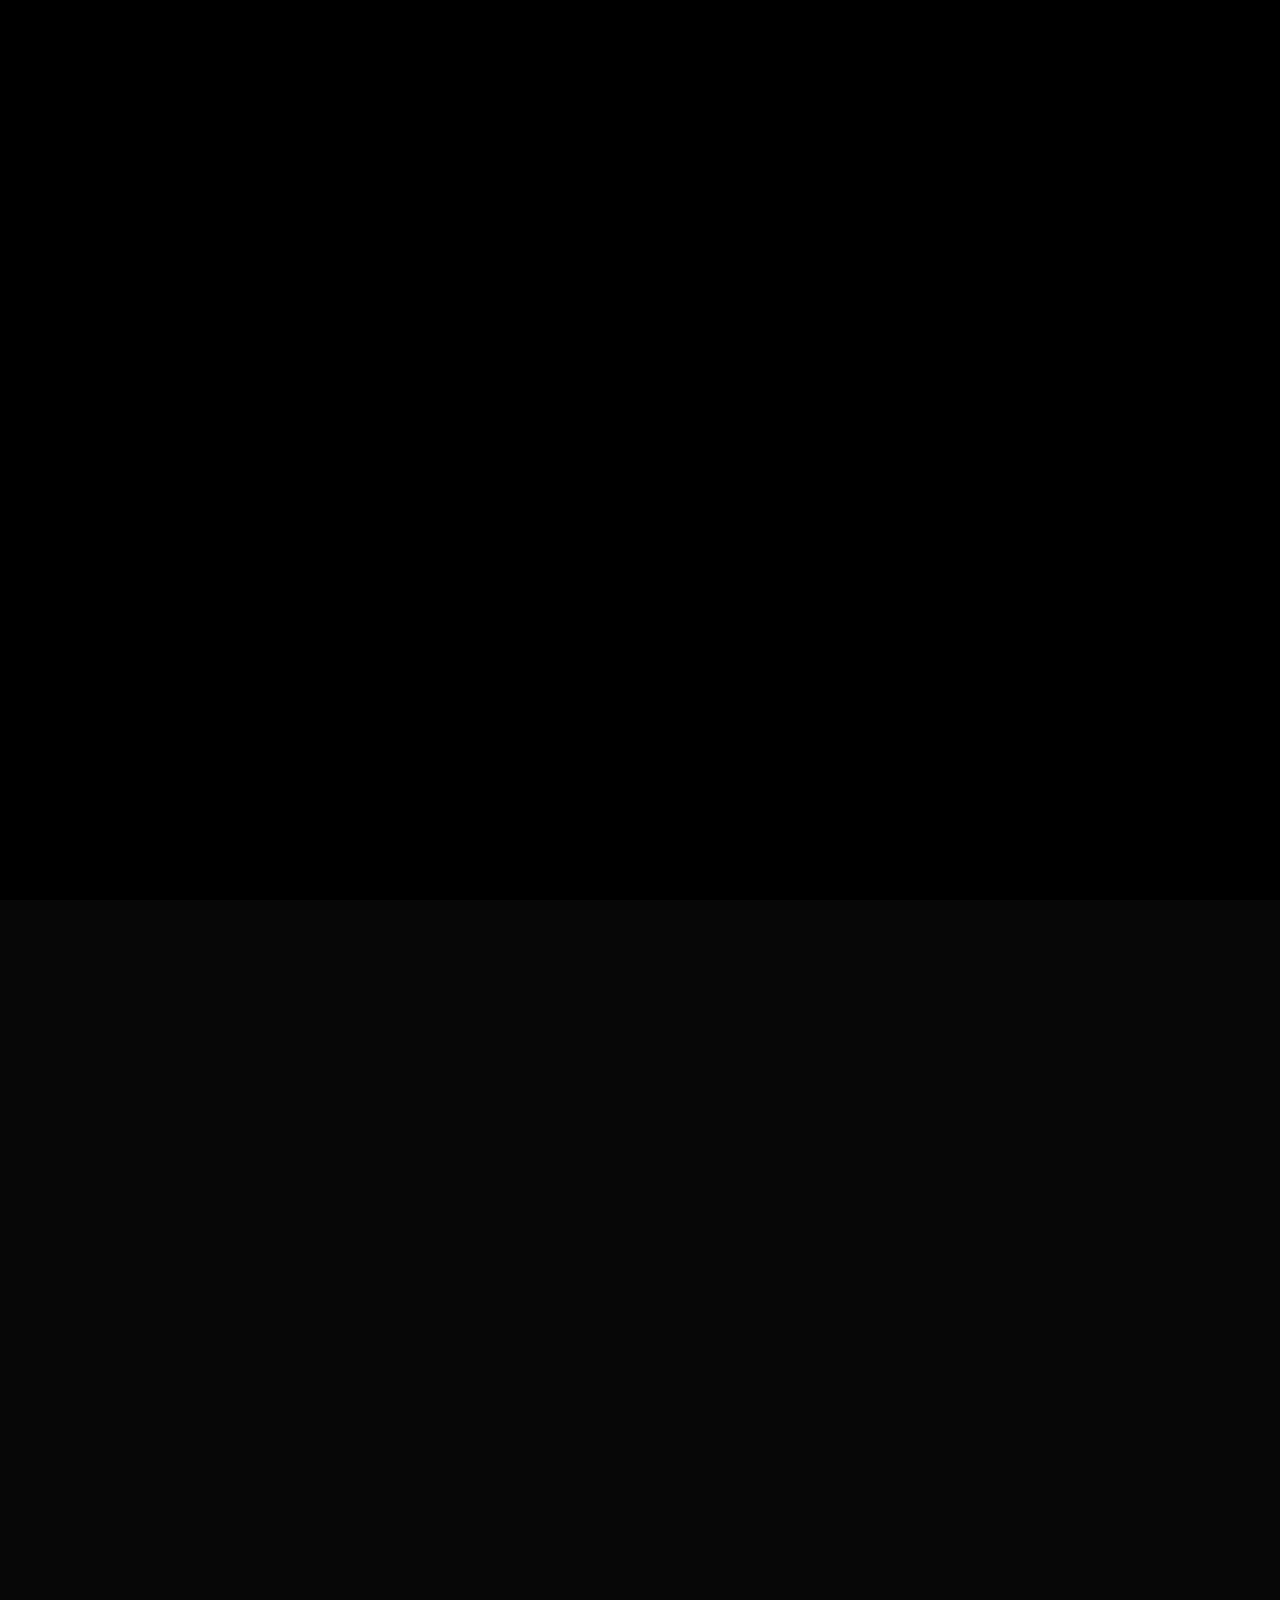
==== about.html @ 519dfe61 "Files Upload" ====
<!DOCTYPE html>
<html lang="en">

<head>
    <!-- META -->
    <meta charset="utf-8">
    <meta http-equiv="X-UA-Compatible" content="IE=edge">
    <meta name="viewport" content="width=device-width, initial-scale=1">
    <meta name="description" content="Wize - Creative Portfolio Showcase Template">
    <meta name="keywords" content="personal, portfolio new, html, one page, bootstrap, new html template, design, creative, onepage, clean, modern">
    <meta name="author" content="Tanvir Hossain">
    <!-- PAGE TITLE -->
    <title>Wize - Creative Personal Portfolio</title>
    <!-- FAVICON ICON -->
    <link rel="shortcut icon" href="assets/images/favicon.png" type="image/x-icon" />
    <!-- ALL GOOGLE FONTS -->
    <link rel="preconnect" href="https://fonts.googleapis.com">
    <link rel="preconnect" href="https://fonts.gstatic.com" crossorigin>
    <link href="https://fonts.googleapis.com/css2?family=DM+Sans:ital,opsz,wght@0,9..40,100..1000;1,9..40,100..1000&display=swap" rel="stylesheet">
    <!-- BOOTSTRAP CSS -->
    <link rel="stylesheet" href="assets/css/bootstrap.min.css" />
    <!-- FONT AWESOME CSS -->
    <link rel="stylesheet" href="assets/fonts/remixicon.css" />
    <!-- MAGNIFIC CSS -->
    <link rel="stylesheet" href="assets/css/magnific-popup.css">
    <!-- NICE SELECT CSS -->
    <link rel="stylesheet" href="assets/css/nice-select.min.css" />
    <!-- ANIMATE CSS -->
    <link rel="stylesheet" href="assets/css/animate.min.css" />
    <!-- SLICK CSS -->
    <link rel="stylesheet" href="assets/css/slick.min.css" />
    <!-- SPACING CSS -->
    <link rel="stylesheet" href="assets/css/spacing.css" />
    <!-- MAIN STYLE CSS -->
    <link rel="stylesheet" href="assets/css/style.css" />
    <!-- RESPONSIVE CSS -->
    <link rel="stylesheet" href="assets/css/responsive.css">
    <!-- HTML5 shim and Respond.js IE8 support of HTML5 elements and media queries -->
    <!-- WARNING: Respond.js doesn't work if you view the page via file:// -->
    <!--[if lt IE 9]>
      <script src="https://oss.maxcdn.com/html5shiv/3.7.2/html5shiv.min.js"></script>
      <script src="https://oss.maxcdn.com/respond/1.4.2/respond.min.js"></script>
    <![endif]-->
</head>

<body>
    <!-- START PRELOADER AREA-->
    <div class="preloader">
        <svg viewbox="0 0 1000 1000" preserveaspectratio="none">
            <path id="preloaderSvg" d="M0,1005S175,995,500,995s500,5,500,5V0H0Z"></path>
        </svg>
        <div class="preloader-heading">
            <div class="load-text">
                <span>L</span>
                <span>o</span>
                <span>a</span>
                <span>d</span>
                <span>i</span>
                <span>n</span>
                <span>g</span>
            </div>
        </div>
    </div>
    <!-- END PRELOADER AREA -->
    <!-- START MAGIC CURSOR AND BALL AREA-->
    <div id="magic-cursor">
        <div id="ball"></div>
    </div>
    <div id="magic-cursor">
        <div id="ball"></div>
    </div>
    <!-- / END MAGIC CURSOR AND BALL AREA-->
    <!-- START MENU DESIGN AREA -->
    <header class="main-header">
        <div class="header-upper">
            <div class="container">
                <div class="header-inner d-flex align-items-center">
                    <!-- START LOGO DESIGN AREA -->
                    <div class="logo-outer">
                        <div class="logo">
                            <a href="index.html"><img src="assets/images/logos/logo.png" alt="Logo" title="Logo" /></a>
                        </div>
                    </div>
                    <!-- / END LOGO DESIGN AREA -->
                    <!-- START NAV DESIGN AREA -->
                    <div class="nav-outer clearfix mx-auto">
                        <!-- Main Menu -->
                        <nav class="main-menu navbar-expand-lg">
                            <div class="navbar-header">
                                <div class="mobile-logo">
                                    <a href="index.html">
                                        <img src="assets/images/logos/logo.png" alt="Logo" title="Logo" />
                                    </a>
                                </div>
                                <!-- Toggle Button -->
                                <button type="button" class="navbar-toggle" data-bs-toggle="collapse" data-bs-target=".navbar-collapse">
                                    <span class="icon-bar"></span>
                                    <span class="icon-bar"></span>
                                    <span class="icon-bar"></span>
                                </button>
                            </div>
                            <div class="navbar-collapse collapse">
                                <ul class="navigation clearfix">
                                    <li><a class="nav-link-click" href="index.html">Home</a></li>
                                    <li><a class="nav-link-click" href="about.html">about</a></li>
                                    <li><a class="nav-link-click" href="projects.html">Projects</a></li>
                                    <li><a class="nav-link-click" href="blog.html">blog</a></li>
                                    <li><a class="nav-link-click" href="contact.html">Contact</a></li>
                                </ul>
                            </div>
                        </nav>
                        <!-- / END NAV DESIGN AREA -->
                    </div>
                    <div class="about-social text-center">
                        <ul>
                            <li><a href=""><i class="ri-facebook-circle-fill"></i></a></li>
                            <li><a href=""><i class="ri-twitter-x-line"></i></a></li>
                            <li><a href=""><i class="ri-linkedin-fill"></i></a></li>
                            <li><a href=""><i class="ri-github-line"></i></a></li>
                        </ul>
                    </div>
                </div>
            </div>
        </div>
    </header>
    <!-- / END MENU DESIGN AREA -->
    <!-- START MENU DESIGN AREA -->
    <div id="smooth-wrapper">
        <div id="smooth-content">
            <main class="main-bg o-hidden">
                <!-- START HEADER DESIGN AREA -->
                <section class="single-page-hero-area">
                    <div class="container">
                        <div class="row align-items-center">
                            <div class="col-lg-12">
                                <h2>About me</h2>
                                <p>With over 12 years of dedicated focus on designing products that achieve business goals, I have established myself as a trusted professional in the industry.</p>
                            </div>
                        </div>
                        <div class="row">
                            <!-- START COUNTER DESIGN AREA -->
                            <div class="col-6 col-lg-3">
                                <div class="hero-counter-area wow fadeInUp delay-0-4s">
                                    <div class="counter-item counter-text-wrap">
                                        <span class="count-text plus" data-speed="3000" data-stop="8">0</span>
                                        <span class="counter-title">Years Of Experience</span>
                                    </div>
                                </div>
                            </div>
                            <!-- / END COUNTER DESIGN AREA -->
                            <!-- START COUNTER DESIGN AREA -->
                            <div class="col-6 col-lg-3">
                                <div class="hero-counter-area wow fadeInUp delay-0-4s">
                                    <div class="counter-item counter-text-wrap">
                                        <span class="count-text k-plus" data-speed="3000" data-stop="1">0</span>
                                        <span class="counter-title">Complete Projects</span>
                                    </div>
                                </div>
                            </div>
                            <!-- / END COUNTER DESIGN AREA -->
                            <!-- START COUNTER DESIGN AREA -->
                            <div class="col-6 col-lg-3">
                                <div class="hero-counter-area wow fadeInUp delay-0-4s">
                                    <div class="counter-item counter-text-wrap">
                                        <span class="count-text plus" data-speed="3000" data-stop="90">0</span>
                                        <span class="counter-title">Client Satisfactions</span>
                                    </div>
                                </div>
                            </div>
                            <!-- / END COUNTER DESIGN AREA -->
                            <!-- START COUNTER DESIGN AREA -->
                            <div class="col-6 col-lg-3">
                                <div class="hero-counter-area wow fadeInUp delay-0-4s">
                                    <div class="counter-item counter-text-wrap">
                                        <span class="count-text plus" data-speed="3000" data-stop="20">0</span>
                                        <span class="counter-title">Cup of coffe</span>
                                    </div>
                                </div>
                            </div>
                            <!-- / END COUNTER DESIGN AREA -->
                        </div>
                    </div>
                </section>
                <!-- / END HEADER DESIGN AREA -->
                <!-- START ABOUT DESIGN AREA -->
                <section id="about" class="about-area">
                    <div class="container">
                        <div class="container-inner">
                            <div class="row align-items-center">
                                <!-- START ABOUT IMAGE DESIGN AREA -->
                                <div class="col-lg-5">
                                    <div class="about-image-part wow fadeInUp delay-0-3s">
                                        <img src="assets/images/about/me.jpg" alt="About Me" />
                                    </div>
                                </div>
                                <!-- / END ABOUT IMAGE DESIGN AREA -->
                                <!-- START ABOUT TEXT DESIGN AREA -->
                                <div class="col-lg-7">
                                    <div class="about-content-part wow fadeInUp delay-0-5s">
                                        <h2>
                                            A passionate <span>web designer</span> turning <span>ideas</span> into visually stunning, user-friendly websites.
                                        </h2>
                                        <p>
                                            Hello! I’m Stefeny a self-taught & award-winning Digital Designer & Developer with over fifteen years of work experience. I started in my children’s room and got pro at renowned digital nexum AG agencies.
                                        </p>
                                        <p>Contrary to popular belief, Lorem Ipsum is not simply random text. It has roots in a piece of classical Latin literature from 45 BC, making it over 2000 years old. Richard McClintock, a Latin professor at Hampden-Sydney College in Virginia, looked up one of the more obscure Latin words, consectetur, from a Lorem Ipsum passage./p>
                                    </div>
                                </div>
                                <!-- / END ABOUT TEXT DESIGN AREA -->
                            </div>
                        </div>
                    </div>
                </section>
                <!-- / END ABOUT DESIGN AREA -->
                <!-- START RESUME EXPERIENCE DESIGN AREA -->
                <div class="resume-area" id="resume">
                    <div class="container">
                        <div class="container-inner">
                            <div class="row">
                                <div class="col-xl-12 col-lg-12">
                                    <div class="section-title mb-40 wow fadeInUp delay-0-2s">
                                        <h2>Education & Experience</h2>
                                        <p>Established history of success in design and development, consistently delivering valuable insights and driving significant results.</p>
                                    </div>
                                </div>
                            </div>
                            <div class="row">
                                <div class="col-xl-10">
                                    <div class="resume-wrapper wow fadeInUp delay-0-2s">
                                        <!-- START SINGLE EXPERIENCE DESIGN AREA -->
                                        <div class="resume-box">
                                            <span class="resume-date">2020 - Present</span>
                                            <h5 class="fw-medium">BloomHub Technology</h5>
                                            <span>@ Application Developer</span>
                                            <p>As a product designer at a leading e-commerce company, I was responsible for designing user interfaces for the company's online shopping platform. I collaborated closely with the company's marketing and development teams to create designs that not only looked great but also drove conversions and increased sales.</p>
                                        </div>
                                        <!-- / END SINGLE EXPERIENCE DESIGN AREA -->
                                        <!-- START SINGLE EXPERIENCE DESIGN AREA -->
                                        <div class="resume-box">
                                            <span class="resume-date">2018 - 2020</span>
                                            <h5 class="fw-medium">Skyward Company Limited</h5>
                                            <span>@ Products Designer</span>
                                            <p>At a software startup, I worked as a product designer on a team that was responsible for developing a new mobile app. I was responsible for creating wireframes, designing user interfaces, and conducting user testing to ensure that the app was intuitive and user-friendly. My work helped the company launch a successful app that received positive feedback from users.</p>
                                        </div>
                                        <!-- / END SINGLE EXPERIENCE DESIGN AREA -->
                                        <!-- START SINGLE EXPERIENCE DESIGN AREA -->
                                        <div class="resume-box">
                                            <span class="resume-date">2012 - 2028</span>
                                            <h5 class="fw-medium">Atlas Innovations</h5>
                                            <span>@ Senior Developer</span>
                                            <p>As a freelance product designer, I worked with a variety of clients across different industries. I designed packaging for a new food product, created marketing materials for a fashion brand, and developed user interfaces for a healthcare startup. My ability to adapt to different industries and design challenges made me a valuable asset to my clients.</p>
                                        </div>
                                        <!-- / END SINGLE EXPERIENCE DESIGN AREA -->
                                    </div>
                                </div>
                            </div>
                        </div>
                    </div>
                </div>
                <!-- / END RESUME EXPERIENCE DESIGN AREA -->
                <!-- START SERVICE DESIGN AREA -->
                <section id="services" class="services-area">
                    <div class="container">
                        <div class="container-inner">
                            <div class="row">
                                <div class="col-xl-12 col-lg-12">
                                    <div class="section-title mb-40 wow fadeInUp delay-0-2s">
                                        <h2>Services</h2>
                                        <p>My Services Pave the Way for Exceptional Experiences, Where Quality and Commitment Define Every Interaction."</p>
                                    </div>
                                </div>
                            </div>
                            <div class="row">
                                <!-- START SINGLE SERVICE DESIGN AREA -->
                                <div class="col-lg-4 col-md-4">
                                    <div class="service-item wow fadeInUp delay-0-2s">
                                        <div class="content">
                                            <i class="ri-global-fill"></i>
                                            <h4>Brand Identity Design</h4>
                                            <p>bionik gives you the blocks & kits you need to create a true website within minutes.</p>
                                        </div>
                                    </div>
                                </div>
                                <!-- / END SINGLE SERVICE DESIGN AREA -->
                                <!-- START SINGLE SERVICE DESIGN AREA -->
                                <div class="col-lg-4 col-md-4">
                                    <div class="service-item wow fadeInUp delay-0-4s">
                                        <div class="content">
                                            <i class="ri-quill-pen-line"></i>
                                            <h4>Website Design</h4>
                                            <p>bionik gives you the blocks & kits you need to create a true website within minutes.</p>
                                        </div>
                                    </div>
                                </div>
                                <!-- / END SINGLE SERVICE DESIGN AREA -->
                                <!-- START SINGLE SERVICE DESIGN AREA -->
                                <div class="col-lg-4 col-md-4">
                                    <div class="service-item wow fadeInUp delay-0-6s">
                                        <div class="content">
                                            <i class="ri-pantone-fill"></i>
                                            <h4>Application Design</h4>
                                            <p>bionik gives you the blocks & kits you need to create a true website within minutes.</p>
                                        </div>
                                    </div>
                                </div>
                                <!-- / END SINGLE SERVICE DESIGN AREA -->
                            </div>
                        </div>
                    </div>
                </section>
                <!-- / END SERVICE DESIGN AREA -->
                <!-- START CALL TO ACTION DESIGN AREA -->
                <section class="call-to-action-area">
                    <div class="container">
                        <div class="row">
                            <!-- START ABOUT TEXT DESIGN AREA -->
                            <div class="col-lg-12">
                                <div class="call-to-action-part wow fadeInUp delay-0-2s text-center">
                                    <h2>Are You Ready to kickstart your project?</h2>
                                    <p>Reach out and let's make it happen ✨. I'm also available for full-time or Part-time opportunities to push the boundaries of design and deliver exceptional work.</p>
                                    <div class="hero-btns">
                                        <a href="contact.html" class="theme-btn call-to-action-button">Let's Talk <i class="ri-download-line"></i></a>
                                    </div>
                                </div>
                            </div>
                            <!-- / END ABOUT TEXT DESIGN AREA -->
                        </div>
                    </div>
                </section>
                <!--  // END CALL TO ACTION DESIGN AREA -->
                <!-- START FOOTER DESIGN AREA -->
                <footer class="main-footer">
                    <div class="footer-bottom pt-50 pb-40">
                        <div class="container">
                            <div class="row">
                                <div class="col-lg-12 text-center">
                                    <div class="copyright-text">
                                        <p>
                                            &copy;Copyright <a href="index.html">Wize</a> All
                                            Rights Reserved.
                                        </p>
                                    </div>
                                </div>
                            </div>
                        </div>
                    </div>
                </footer>
            </main>
        </div>
    </div>
    <!-- / END FOOTER DESIGN AREA -->
    <!-- START SCROOL UP DESIGN AREA -->
    <div class="progress-wrap cursor-pointer">
        <i class="ri-arrow-up-s-line"></i>
        <svg class="progress-circle svg-content" width="100%" height="100%" viewBox="-1 -1 102 102">
            <path d="M50,1 a49,49 0 0,1 0,98 a49,49 0 0,1 0,-98" />
        </svg>
    </div>
    <!-- / END SCROOL UP DESIGN AREA -->
    <!-- JQUERY JS -->
    <script src="assets/js/jquery-3.6.0.min.js"></script>
    <!-- BOOTSTRAP JS-->
    <script src="assets/js/bootstrap.min.js"></script>
    <!-- APPEAR JS -->
    <script src="assets/js/appear.min.js"></script>
    <!-- MAGNIFICANT JS -->
    <script src="assets/js/jquery.magnific-popup.min.js"></script>
    <!-- SLICK JS-->
    <script src="assets/js/slick.min.js"></script>
    <!-- GSAP AND LOCOMOTIV JS-->
    <script src="assets/js/gsap.min.js"></script>
    <script src="assets/js/ScrollSmoother.min.js"></script>
    <script src="assets/js/ScrollTrigger.min.js"></script>
    <script src="assets/js/smoother-script.js"></script>
    <!-- NICE SELECT JS-->
    <script src="assets/js/jquery.nice-select.min.js"></script>
    <!-- IMAGE LOADER JS-->
    <script src="assets/js/imagesloaded.pkgd.min.js"></script>
    <!-- ISOTOPE JS-->
    <script src="assets/js/isotope.pkgd.min.js"></script>
    <!--  WOW ANIMATION JS-->
    <script src="assets/js/wow.min.js"></script>
    <!-- SCRIPT JS-->
    <script src="assets/js/script.js"></script>
</body>

</html>
---- assets/css/spacing.css ----
/*
* ----------------------------------------------------------------------------------------
Author       : Hridoy
Template Name: Liam - Creative Portfolio Showcase Template
Version      : 1.0                                          
* ----------------------------------------------------------------------------------------
*/
/*
* ----------------------------------------------------------------------------------------
*PADDING MARGIN
* ----------------------------------------------------------------------------------------
*/
.p-5 {
    padding: 5px !important;
}

.p-10 {
    padding: 10px;
}

.p-15 {
    padding: 15px;
}

.p-20 {
    padding: 20px;
}

.p-25 {
    padding: 25px;
}

.p-30 {
    padding: 30px;
}

.p-35 {
    padding: 35px;
}

.p-40 {
    padding: 40px;
}

.p-45 {
    padding: 45px;
}

.p-50 {
    padding: 50px;
}

.p-55 {
    padding: 55px;
}

.p-60 {
    padding: 60px;
}

.p-65 {
    padding: 65px;
}

.p-70 {
    padding: 70px;
}

.p-75 {
    padding: 75px;
}

.p-80 {
    padding: 80px;
}

.p-85 {
    padding: 85px;
}

.p-90 {
    padding: 90px;
}

.p-95 {
    padding: 95px;
}

.p-100 {
    padding: 100px;
}

.p-105 {
    padding: 105px;
}

.p-110 {
    padding: 110px;
}

.p-115 {
    padding: 115px;
}

.p-120 {
    padding: 120px;
}

.p-125 {
    padding: 125px;
}

.p-130 {
    padding: 130px;
}

.p-135 {
    padding: 135px;
}

.p-140 {
    padding: 140px;
}

.p-145 {
    padding: 145px;
}

.p-150 {
    padding: 150px;
}

.p-155 {
    padding: 155px;
}

.p-160 {
    padding: 160px;
}

.p-165 {
    padding: 165px;
}

.p-170 {
    padding: 170px;
}

.p-175 {
    padding: 175px;
}

.p-180 {
    padding: 180px;
}

.p-185 {
    padding: 185px;
}

.p-190 {
    padding: 190px;
}

.p-195 {
    padding: 195px;
}

.p-200 {
    padding: 200px;
}

.p-205 {
    padding: 205px;
}

.p-210 {
    padding: 210px;
}

.p-215 {
    padding: 215px;
}

.p-220 {
    padding: 220px;
}

.p-225 {
    padding: 225px;
}

.p-230 {
    padding: 230px;
}

.p-235 {
    padding: 235px;
}

.p-240 {
    padding: 240px;
}

.p-245 {
    padding: 245px;
}

.p-250 {
    padding: 250px;
}

/* Padding Top */
.pt-5,
.py-5 {
    padding-top: 5px !important;
}

.pt-10,
.py-10 {
    padding-top: 10px;
}

.pt-15,
.py-15 {
    padding-top: 15px;
}

.pt-20,
.py-20 {
    padding-top: 20px;
}

.pt-25,
.py-25 {
    padding-top: 25px;
}

.pt-30,
.py-30 {
    padding-top: 30px;
}

.pt-35,
.py-35 {
    padding-top: 35px;
}

.pt-40,
.py-40 {
    padding-top: 40px;
}

.pt-45,
.py-45 {
    padding-top: 45px;
}

.pt-50,
.py-50 {
    padding-top: 50px;
}

.pt-55,
.py-55 {
    padding-top: 55px;
}

.pt-60,
.py-60 {
    padding-top: 60px;
}

.pt-65,
.py-65 {
    padding-top: 65px;
}

.pt-70,
.py-70 {
    padding-top: 70px;
}

.pt-75,
.py-75 {
    padding-top: 75px;
}

.pt-80,
.py-80 {
    padding-top: 80px;
}

.pt-85,
.py-85 {
    padding-top: 85px;
}

.pt-90,
.py-90 {
    padding-top: 90px;
}

.pt-95,
.py-95 {
    padding-top: 95px;
}

.pt-100,
.py-100 {
    padding-top: 100px;
}

.pt-105,
.py-105 {
    padding-top: 105px;
}

.pt-110,
.py-110 {
    padding-top: 110px;
}

.pt-115,
.py-115 {
    padding-top: 115px;
}

.pt-120,
.py-120 {
    padding-top: 120px;
}

.pt-125,
.py-125 {
    padding-top: 125px;
}

.pt-130,
.py-130 {
    padding-top: 130px;
}

.pt-135,
.py-135 {
    padding-top: 135px;
}

.pt-140,
.py-140 {
    padding-top: 140px;
}

.pt-145,
.py-145 {
    padding-top: 145px;
}

.pt-150,
.py-150 {
    padding-top: 150px;
}

.pt-155,
.py-155 {
    padding-top: 155px;
}

.pt-160,
.py-160 {
    padding-top: 160px;
}

.pt-165,
.py-165 {
    padding-top: 165px;
}

.pt-170,
.py-170 {
    padding-top: 170px;
}

.pt-175,
.py-175 {
    padding-top: 175px;
}

.pt-180,
.py-180 {
    padding-top: 180px;
}

.pt-185,
.py-185 {
    padding-top: 185px;
}

.pt-190,
.py-190 {
    padding-top: 190px;
}

.pt-195,
.py-195 {
    padding-top: 195px;
}

.pt-200,
.py-200 {
    padding-top: 200px;
}

.pt-205,
.py-205 {
    padding-top: 205px;
}

.pt-210,
.py-210 {
    padding-top: 210px;
}

.pt-215,
.py-215 {
    padding-top: 215px;
}

.pt-220,
.py-220 {
    padding-top: 220px;
}

.pt-225,
.py-225 {
    padding-top: 225px;
}

.pt-230,
.py-230 {
    padding-top: 230px;
}

.pt-235,
.py-235 {
    padding-top: 235px;
}

.pt-240,
.py-240 {
    padding-top: 240px;
}

.pt-245,
.py-245 {
    padding-top: 245px;
}

.pt-250,
.py-250 {
    padding-top: 250px;
}

/* Padding Bottom */
.pb-5,
.py-5 {
    padding-bottom: 5px !important;
}

.pb-10,
.py-10 {
    padding-bottom: 10px;
}

.pb-15,
.py-15 {
    padding-bottom: 15px;
}

.pb-20,
.py-20 {
    padding-bottom: 20px;
}

.pb-25,
.py-25 {
    padding-bottom: 25px;
}

.pb-30,
.py-30 {
    padding-bottom: 30px;
}

.pb-35,
.py-35 {
    padding-bottom: 35px;
}

.pb-40,
.py-40 {
    padding-bottom: 40px;
}

.pb-45,
.py-45 {
    padding-bottom: 45px;
}

.pb-50,
.py-50 {
    padding-bottom: 50px;
}

.pb-55,
.py-55 {
    padding-bottom: 55px;
}

.pb-60,
.py-60 {
    padding-bottom: 60px;
}

.pb-65,
.py-65 {
    padding-bottom: 65px;
}

.pb-70,
.py-70 {
    padding-bottom: 70px;
}

.pb-75,
.py-75 {
    padding-bottom: 75px;
}

.pb-80,
.py-80 {
    padding-bottom: 80px;
}

.pb-85,
.py-85 {
    padding-bottom: 85px;
}

.pb-90,
.py-90 {
    padding-bottom: 90px;
}

.pb-95,
.py-95 {
    padding-bottom: 95px;
}

.pb-100,
.py-100 {
    padding-bottom: 100px;
}

.pb-105,
.py-105 {
    padding-bottom: 105px;
}

.pb-110,
.py-110 {
    padding-bottom: 110px;
}

.pb-115,
.py-115 {
    padding-bottom: 115px;
}

.pb-120,
.py-120 {
    padding-bottom: 120px;
}

.pb-125,
.py-125 {
    padding-bottom: 125px;
}

.pb-130,
.py-130 {
    padding-bottom: 130px;
}

.pb-135,
.py-135 {
    padding-bottom: 135px;
}

.pb-140,
.py-140 {
    padding-bottom: 140px;
}

.pb-145,
.py-145 {
    padding-bottom: 145px;
}

.pb-150,
.py-150 {
    padding-bottom: 150px;
}

.pb-155,
.py-155 {
    padding-bottom: 155px;
}

.pb-160,
.py-160 {
    padding-bottom: 160px;
}

.pb-165,
.py-165 {
    padding-bottom: 165px;
}

.pb-170,
.py-170 {
    padding-bottom: 170px;
}

.pb-175,
.py-175 {
    padding-bottom: 175px;
}

.pb-180,
.py-180 {
    padding-bottom: 180px;
}

.pb-185,
.py-185 {
    padding-bottom: 185px;
}

.pb-190,
.py-190 {
    padding-bottom: 190px;
}

.pb-195,
.py-195 {
    padding-bottom: 195px;
}

.pb-200,
.py-200 {
    padding-bottom: 200px;
}

.pb-205,
.py-205 {
    padding-bottom: 205px;
}

.pb-210,
.py-210 {
    padding-bottom: 210px;
}

.pb-215,
.py-215 {
    padding-bottom: 215px;
}

.pb-220,
.py-220 {
    padding-bottom: 220px;
}

.pb-225,
.py-225 {
    padding-bottom: 225px;
}

.pb-230,
.py-230 {
    padding-bottom: 230px;
}

.pb-235,
.py-235 {
    padding-bottom: 235px;
}

.pb-240,
.py-240 {
    padding-bottom: 240px;
}

.pb-245,
.py-245 {
    padding-bottom: 245px;
}

.pb-250,
.py-250 {
    padding-bottom: 250px;
}

/* Margin Around */
.m-5 {
    margin: 5px !important;
}

.m-10 {
    margin: 10px;
}

.m-15 {
    margin: 15px;
}

.m-20 {
    margin: 20px;
}

.m-25 {
    margin: 25px;
}

.m-30 {
    margin: 30px;
}

.m-35 {
    margin: 35px;
}

.m-40 {
    margin: 40px;
}

.m-45 {
    margin: 45px;
}

.m-50 {
    margin: 50px;
}

.m-55 {
    margin: 55px;
}

.m-60 {
    margin: 60px;
}

.m-65 {
    margin: 65px;
}

.m-70 {
    margin: 70px;
}

.m-75 {
    margin: 75px;
}

.m-80 {
    margin: 80px;
}

.m-85 {
    margin: 85px;
}

.m-90 {
    margin: 90px;
}

.m-95 {
    margin: 95px;
}

.m-100 {
    margin: 100px;
}

.m-105 {
    margin: 105px;
}

.m-110 {
    margin: 110px;
}

.m-115 {
    margin: 115px;
}

.m-120 {
    margin: 120px;
}

.m-125 {
    margin: 125px;
}

.m-130 {
    margin: 130px;
}

.m-135 {
    margin: 135px;
}

.m-140 {
    margin: 140px;
}

.m-145 {
    margin: 145px;
}

.m-150 {
    margin: 150px;
}

.m-155 {
    margin: 155px;
}

.m-160 {
    margin: 160px;
}

.m-165 {
    margin: 165px;
}

.m-170 {
    margin: 170px;
}

.m-175 {
    margin: 175px;
}

.m-180 {
    margin: 180px;
}

.m-185 {
    margin: 185px;
}

.m-190 {
    margin: 190px;
}

.m-195 {
    margin: 195px;
}

.m-200 {
    margin: 200px;
}

.m-205 {
    margin: 205px;
}

.m-210 {
    margin: 210px;
}

.m-215 {
    margin: 215px;
}

.m-220 {
    margin: 220px;
}

.m-225 {
    margin: 225px;
}

.m-230 {
    margin: 230px;
}

.m-235 {
    margin: 235px;
}

.m-240 {
    margin: 240px;
}

.m-245 {
    margin: 245px;
}

.m-250 {
    margin: 250px;
}

/* Margin Top */
.mt-5,
.my-5 {
    margin-top: 5px !important;
}

.mt-10,
.my-10 {
    margin-top: 10px;
}

.mt-15,
.my-15 {
    margin-top: 15px;
}

.mt-20,
.my-20 {
    margin-top: 20px;
}

.mt-25,
.my-25 {
    margin-top: 25px;
}

.mt-30,
.my-30 {
    margin-top: 30px;
}

.mt-35,
.my-35 {
    margin-top: 35px;
}

.mt-40,
.my-40 {
    margin-top: 40px;
}

.mt-45,
.my-45 {
    margin-top: 45px;
}

.mt-50,
.my-50 {
    margin-top: 50px;
}

.mt-55,
.my-55 {
    margin-top: 55px;
}

.mt-60,
.my-60 {
    margin-top: 60px;
}

.mt-65,
.my-65 {
    margin-top: 65px;
}

.mt-70,
.my-70 {
    margin-top: 70px;
}

.mt-75,
.my-75 {
    margin-top: 75px;
}

.mt-80,
.my-80 {
    margin-top: 80px;
}

.mt-85,
.my-85 {
    margin-top: 85px;
}

.mt-90,
.my-90 {
    margin-top: 90px;
}

.mt-95,
.my-95 {
    margin-top: 95px;
}

.mt-100,
.my-100 {
    margin-top: 100px;
}

.mt-105,
.my-105 {
    margin-top: 105px;
}

.mt-110,
.my-110 {
    margin-top: 110px;
}

.mt-115,
.my-115 {
    margin-top: 115px;
}

.mt-120,
.my-120 {
    margin-top: 120px;
}

.mt-125,
.my-125 {
    margin-top: 125px;
}

.mt-130,
.my-130 {
    margin-top: 130px;
}

.mt-135,
.my-135 {
    margin-top: 135px;
}

.mt-140,
.my-140 {
    margin-top: 140px;
}

.mt-145,
.my-145 {
    margin-top: 145px;
}

.mt-150,
.my-150 {
    margin-top: 150px;
}

.mt-155,
.my-155 {
    margin-top: 155px;
}

.mt-160,
.my-160 {
    margin-top: 160px;
}

.mt-165,
.my-165 {
    margin-top: 165px;
}

.mt-170,
.my-170 {
    margin-top: 170px;
}

.mt-175,
.my-175 {
    margin-top: 175px;
}

.mt-180,
.my-180 {
    margin-top: 180px;
}

.mt-185,
.my-185 {
    margin-top: 185px;
}

.mt-190,
.my-190 {
    margin-top: 190px;
}

.mt-195,
.my-195 {
    margin-top: 195px;
}

.mt-200,
.my-200 {
    margin-top: 200px;
}

.mt-205,
.my-205 {
    margin-top: 205px;
}

.mt-210,
.my-210 {
    margin-top: 210px;
}

.mt-215,
.my-215 {
    margin-top: 215px;
}

.mt-220,
.my-220 {
    margin-top: 220px;
}

.mt-225,
.my-225 {
    margin-top: 225px;
}

.mt-230,
.my-230 {
    margin-top: 230px;
}

.mt-235,
.my-235 {
    margin-top: 235px;
}

.mt-240,
.my-240 {
    margin-top: 240px;
}

.mt-245,
.my-245 {
    margin-top: 245px;
}

.mt-250,
.my-250 {
    margin-top: 250px;
}

/* Margin Bottom */
.mb-5,
.my-5 {
    margin-bottom: 5px !important;
}

.mb-10,
.my-10 {
    margin-bottom: 10px;
}

.mb-15,
.my-15 {
    margin-bottom: 15px;
}

.mb-20,
.my-20 {
    margin-bottom: 20px;
}

.mb-25,
.my-25 {
    margin-bottom: 25px;
}

.mb-30,
.my-30 {
    margin-bottom: 30px;
}

.mb-35,
.my-35 {
    margin-bottom: 35px;
}

.mb-40,
.my-40 {
    margin-bottom: 40px;
}

.mb-45,
.my-45 {
    margin-bottom: 45px;
}

.mb-50,
.my-50 {
    margin-bottom: 50px;
}

.mb-55,
.my-55 {
    margin-bottom: 55px;
}

.mb-60,
.my-60 {
    margin-bottom: 60px;
}

.mb-65,
.my-65 {
    margin-bottom: 65px;
}

.mb-70,
.my-70 {
    margin-bottom: 70px;
}

.mb-75,
.my-75 {
    margin-bottom: 75px;
}

.mb-80,
.my-80 {
    margin-bottom: 80px;
}

.mb-85,
.my-85 {
    margin-bottom: 85px;
}

.mb-90,
.my-90 {
    margin-bottom: 90px;
}

.mb-95,
.my-95 {
    margin-bottom: 95px;
}

.mb-100,
.my-100 {
    margin-bottom: 100px;
}

.mb-105,
.my-105 {
    margin-bottom: 105px;
}

.mb-110,
.my-110 {
    margin-bottom: 110px;
}

.mb-115,
.my-115 {
    margin-bottom: 115px;
}

.mb-120,
.my-120 {
    margin-bottom: 120px;
}

.mb-125,
.my-125 {
    margin-bottom: 125px;
}

.mb-130,
.my-130 {
    margin-bottom: 130px;
}

.mb-135,
.my-135 {
    margin-bottom: 135px;
}

.mb-140,
.my-140 {
    margin-bottom: 140px;
}

.mb-145,
.my-145 {
    margin-bottom: 145px;
}

.mb-150,
.my-150 {
    margin-bottom: 150px;
}

.mb-155,
.my-155 {
    margin-bottom: 155px;
}

.mb-160,
.my-160 {
    margin-bottom: 160px;
}

.mb-165,
.my-165 {
    margin-bottom: 165px;
}

.mb-170,
.my-170 {
    margin-bottom: 170px;
}

.mb-175,
.my-175 {
    margin-bottom: 175px;
}

.mb-180,
.my-180 {
    margin-bottom: 180px;
}

.mb-185,
.my-185 {
    margin-bottom: 185px;
}

.mb-190,
.my-190 {
    margin-bottom: 190px;
}

.mb-195,
.my-195 {
    margin-bottom: 195px;
}

.mb-200,
.my-200 {
    margin-bottom: 200px;
}

.mb-205,
.my-205 {
    margin-bottom: 205px;
}

.mb-210,
.my-210 {
    margin-bottom: 210px;
}

.mb-215,
.my-215 {
    margin-bottom: 215px;
}

.mb-220,
.my-220 {
    margin-bottom: 220px;
}

.mb-225,
.my-225 {
    margin-bottom: 225px;
}

.mb-230,
.my-230 {
    margin-bottom: 230px;
}

.mb-235,
.my-235 {
    margin-bottom: 235px;
}

.mb-240,
.my-240 {
    margin-bottom: 240px;
}

.mb-245,
.my-245 {
    margin-bottom: 245px;
}

.mb-250,
.my-250 {
    margin-bottom: 250px;
}

/* Responsive Padding Margin */
@media only screen and (max-width: 991px) {

    /* Padding Around */
    .rp-0 {
        padding: 0px !important;
    }

    .rp-5 {
        padding: 5px !important;
    }

    .rp-10 {
        padding: 10px;
    }

    .rp-15 {
        padding: 15px;
    }

    .rp-20 {
        padding: 20px;
    }

    .rp-25 {
        padding: 25px;
    }

    .rp-30 {
        padding: 30px;
    }

    .rp-35 {
        padding: 35px;
    }

    .rp-40 {
        padding: 40px;
    }

    .rp-45 {
        padding: 45px;
    }

    .rp-50 {
        padding: 50px;
    }

    .rp-55 {
        padding: 55px;
    }

    .rp-60 {
        padding: 60px;
    }

    .rp-65 {
        padding: 65px;
    }

    .rp-70 {
        padding: 70px;
    }

    .rp-75 {
        padding: 75px;
    }

    .rp-80 {
        padding: 80px;
    }

    .rp-85 {
        padding: 85px;
    }

    .rp-90 {
        padding: 90px;
    }

    .rp-95 {
        padding: 95px;
    }

    .rp-100 {
        padding: 100px;
    }

    .rp-105 {
        padding: 105px;
    }

    .rp-110 {
        padding: 110px;
    }

    .rp-115 {
        padding: 115px;
    }

    .rp-120 {
        padding: 120px;
    }

    .rp-125 {
        padding: 125px;
    }

    .rp-130 {
        padding: 130px;
    }

    .rp-135 {
        padding: 135px;
    }

    .rp-140 {
        padding: 140px;
    }

    .rp-145 {
        padding: 145px;
    }

    .rp-150 {
        padding: 150px;
    }

    /* Padding Top */
    .rpt-0,
    .rpy-0 {
        padding-top: 0px !important;
    }

    .rpt-5,
    .rpy-5 {
        padding-top: 5px !important;
    }

    .rpt-10,
    .rpy-10 {
        padding-top: 10px;
    }

    .rpt-15,
    .rpy-15 {
        padding-top: 15px;
    }

    .rpt-20,
    .rpy-20 {
        padding-top: 20px;
    }

    .rpt-25,
    .rpy-25 {
        padding-top: 25px;
    }

    .rpt-30,
    .rpy-30 {
        padding-top: 30px;
    }

    .rpt-35,
    .rpy-35 {
        padding-top: 35px;
    }

    .rpt-40,
    .rpy-40 {
        padding-top: 40px;
    }

    .rpt-45,
    .rpy-45 {
        padding-top: 45px;
    }

    .rpt-50,
    .rpy-50 {
        padding-top: 50px;
    }

    .rpt-55,
    .rpy-55 {
        padding-top: 55px;
    }

    .rpt-60,
    .rpy-60 {
        padding-top: 60px;
    }

    .rpt-65,
    .rpy-65 {
        padding-top: 65px;
    }

    .rpt-70,
    .rpy-70 {
        padding-top: 70px;
    }

    .rpt-75,
    .rpy-75 {
        padding-top: 75px;
    }

    .rpt-80,
    .rpy-80 {
        padding-top: 80px;
    }

    .rpt-85,
    .rpy-85 {
        padding-top: 85px;
    }

    .rpt-90,
    .rpy-90 {
        padding-top: 90px;
    }

    .rpt-95,
    .rpy-95 {
        padding-top: 95px;
    }

    .rpt-100,
    .rpy-100 {
        padding-top: 100px;
    }

    .rpt-105,
    .rpy-105 {
        padding-top: 105px;
    }

    .rpt-110,
    .rpy-110 {
        padding-top: 110px;
    }

    .rpt-115,
    .rpy-115 {
        padding-top: 115px;
    }

    .rpt-120,
    .rpy-120 {
        padding-top: 120px;
    }

    .rpt-125,
    .rpy-125 {
        padding-top: 125px;
    }

    .rpt-130,
    .rpy-130 {
        padding-top: 130px;
    }

    .rpt-135,
    .rpy-135 {
        padding-top: 135px;
    }

    .rpt-140,
    .rpy-140 {
        padding-top: 140px;
    }

    .rpt-145,
    .rpy-145 {
        padding-top: 145px;
    }

    .rpt-150,
    .rpy-150 {
        padding-top: 150px;
    }

    /* Padding Bottom */
    .rpb-0,
    .rpy-0 {
        padding-bottom: 0px !important;
    }

    .rpb-5,
    .rpy-5 {
        padding-bottom: 5px !important;
    }

    .rpb-10,
    .rpy-10 {
        padding-bottom: 10px;
    }

    .rpb-15,
    .rpy-15 {
        padding-bottom: 15px;
    }

    .rpb-20,
    .rpy-20 {
        padding-bottom: 20px;
    }

    .rpb-25,
    .rpy-25 {
        padding-bottom: 25px;
    }

    .rpb-30,
    .rpy-30 {
        padding-bottom: 30px;
    }

    .rpb-35,
    .rpy-35 {
        padding-bottom: 35px;
    }

    .rpb-40,
    .rpy-40 {
        padding-bottom: 40px;
    }

    .rpb-45,
    .rpy-45 {
        padding-bottom: 45px;
    }

    .rpb-50,
    .rpy-50 {
        padding-bottom: 50px;
    }

    .rpb-55,
    .rpy-55 {
        padding-bottom: 55px;
    }

    .rpb-60,
    .rpy-60 {
        padding-bottom: 60px;
    }

    .rpb-65,
    .rpy-65 {
        padding-bottom: 65px;
    }

    .rpb-70,
    .rpy-70 {
        padding-bottom: 70px;
    }

    .rpb-75,
    .rpy-75 {
        padding-bottom: 75px;
    }

    .rpb-80,
    .rpy-80 {
        padding-bottom: 80px;
    }

    .rpb-85,
    .rpy-85 {
        padding-bottom: 85px;
    }

    .rpb-90,
    .rpy-90 {
        padding-bottom: 90px;
    }

    .rpb-95,
    .rpy-95 {
        padding-bottom: 95px;
    }

    .rpb-100,
    .rpy-100 {
        padding-bottom: 100px;
    }

    .rpb-105,
    .rpy-105 {
        padding-bottom: 105px;
    }

    .rpb-110,
    .rpy-110 {
        padding-bottom: 110px;
    }

    .rpb-115,
    .rpy-115 {
        padding-bottom: 115px;
    }

    .rpb-120,
    .rpy-120 {
        padding-bottom: 120px;
    }

    .rpb-125,
    .rpy-125 {
        padding-bottom: 125px;
    }

    .rpb-130,
    .rpy-130 {
        padding-bottom: 130px;
    }

    .rpb-135,
    .rpy-135 {
        padding-bottom: 135px;
    }

    .rpb-140,
    .rpy-140 {
        padding-bottom: 140px;
    }

    .rpb-145,
    .rpy-145 {
        padding-bottom: 145px;
    }

    .rpb-150,
    .rpy-150 {
        padding-bottom: 150px;
    }

    /* Margin Around */
    .rm-0 {
        margin: 0px !important;
    }

    .rm-5 {
        margin: 5px !important;
    }

    .rm-10 {
        margin: 10px;
    }

    .rm-15 {
        margin: 15px;
    }

    .rm-20 {
        margin: 20px;
    }

    .rm-25 {
        margin: 25px;
    }

    .rm-30 {
        margin: 30px;
    }

    .rm-35 {
        margin: 35px;
    }

    .rm-40 {
        margin: 40px;
    }

    .rm-45 {
        margin: 45px;
    }

    .rm-50 {
        margin: 50px;
    }

    .rm-55 {
        margin: 55px;
    }

    .rm-60 {
        margin: 60px;
    }

    .rm-65 {
        margin: 65px;
    }

    .rm-70 {
        margin: 70px;
    }

    .rm-75 {
        margin: 75px;
    }

    .rm-80 {
        margin: 80px;
    }

    .rm-85 {
        margin: 85px;
    }

    .rm-90 {
        margin: 90px;
    }

    .rm-95 {
        margin: 95px;
    }

    .rm-100 {
        margin: 100px;
    }

    .rm-105 {
        margin: 105px;
    }

    .rm-110 {
        margin: 110px;
    }

    .rm-115 {
        margin: 115px;
    }

    .rm-120 {
        margin: 120px;
    }

    .rm-125 {
        margin: 125px;
    }

    .rm-130 {
        margin: 130px;
    }

    .rm-135 {
        margin: 135px;
    }

    .rm-140 {
        margin: 140px;
    }

    .rm-145 {
        margin: 145px;
    }

    .rm-150 {
        margin: 150px;
    }

    /* Margin Top */
    .rmt-0,
    .rmy-0 {
        margin-top: 0px !important;
    }

    .rmt-5,
    .rmy-5 {
        margin-top: 5px !important;
    }

    .rmt-10,
    .rmy-10 {
        margin-top: 10px;
    }

    .rmt-15,
    .rmy-15 {
        margin-top: 15px;
    }

    .rmt-20,
    .rmy-20 {
        margin-top: 20px;
    }

    .rmt-25,
    .rmy-25 {
        margin-top: 25px;
    }

    .rmt-30,
    .rmy-30 {
        margin-top: 30px;
    }

    .rmt-35,
    .rmy-35 {
        margin-top: 35px;
    }

    .rmt-40,
    .rmy-40 {
        margin-top: 40px;
    }

    .rmt-45,
    .rmy-45 {
        margin-top: 45px;
    }

    .rmt-50,
    .rmy-50 {
        margin-top: 50px;
    }

    .rmt-55,
    .rmy-55 {
        margin-top: 55px;
    }

    .rmt-60,
    .rmy-60 {
        margin-top: 60px;
    }

    .rmt-65,
    .rmy-65 {
        margin-top: 65px;
    }

    .rmt-70,
    .rmy-70 {
        margin-top: 70px;
    }

    .rmt-75,
    .rmy-75 {
        margin-top: 75px;
    }

    .rmt-80,
    .rmy-80 {
        margin-top: 80px;
    }

    .rmt-85,
    .rmy-85 {
        margin-top: 85px;
    }

    .rmt-90,
    .rmy-90 {
        margin-top: 90px;
    }

    .rmt-95,
    .rmy-95 {
        margin-top: 95px;
    }

    .rmt-100,
    .rmy-100 {
        margin-top: 100px;
    }

    .rmt-105,
    .rmy-105 {
        margin-top: 105px;
    }

    .rmt-110,
    .rmy-110 {
        margin-top: 110px;
    }

    .rmt-115,
    .rmy-115 {
        margin-top: 115px;
    }

    .rmt-120,
    .rmy-120 {
        margin-top: 120px;
    }

    .rmt-125,
    .rmy-125 {
        margin-top: 125px;
    }

    .rmt-130,
    .rmy-130 {
        margin-top: 130px;
    }

    .rmt-135,
    .rmy-135 {
        margin-top: 135px;
    }

    .rmt-140,
    .rmy-140 {
        margin-top: 140px;
    }

    .rmt-145,
    .rmy-145 {
        margin-top: 145px;
    }

    .rmt-150,
    .rmy-150 {
        margin-top: 150px;
    }

    /* Margin Bottom */
    .rmb-0,
    .rmy-0 {
        margin-bottom: 0px !important;
    }

    .rmb-5,
    .rmy-5 {
        margin-bottom: 5px !important;
    }

    .rmb-10,
    .rmy-10 {
        margin-bottom: 10px;
    }

    .rmb-15,
    .rmy-15 {
        margin-bottom: 15px;
    }

    .rmb-20,
    .rmy-20 {
        margin-bottom: 20px;
    }

    .rmb-25,
    .rmy-25 {
        margin-bottom: 25px;
    }

    .rmb-30,
    .rmy-30 {
        margin-bottom: 30px;
    }

    .rmb-35,
    .rmy-35 {
        margin-bottom: 35px;
    }

    .rmb-40,
    .rmy-40 {
        margin-bottom: 40px;
    }

    .rmb-45,
    .rmy-45 {
        margin-bottom: 45px;
    }

    .rmb-50,
    .rmy-50 {
        margin-bottom: 50px;
    }

    .rmb-55,
    .rmy-55 {
        margin-bottom: 55px;
    }

    .rmb-60,
    .rmy-60 {
        margin-bottom: 60px;
    }

    .rmb-65,
    .rmy-65 {
        margin-bottom: 65px;
    }

    .rmb-70,
    .rmy-70 {
        margin-bottom: 70px;
    }

    .rmb-75,
    .rmy-75 {
        margin-bottom: 75px;
    }

    .rmb-80,
    .rmy-80 {
        margin-bottom: 80px;
    }

    .rmb-85,
    .rmy-85 {
        margin-bottom: 85px;
    }

    .rmb-90,
    .rmy-90 {
        margin-bottom: 90px;
    }

    .rmb-95,
    .rmy-95 {
        margin-bottom: 95px;
    }

    .rmb-100,
    .rmy-100 {
        margin-bottom: 100px;
    }

    .rmb-105,
    .rmy-105 {
        margin-bottom: 105px;
    }

    .rmb-110,
    .rmy-110 {
        margin-bottom: 110px;
    }

    .rmb-115,
    .rmy-115 {
        margin-bottom: 115px;
    }

    .rmb-120,
    .rmy-120 {
        margin-bottom: 120px;
    }

    .rmb-125,
    .rmy-125 {
        margin-bottom: 125px;
    }

    .rmb-130,
    .rmy-130 {
        margin-bottom: 130px;
    }

    .rmb-135,
    .rmy-135 {
        margin-bottom: 135px;
    }

    .rmb-140,
    .rmy-140 {
        margin-bottom: 140px;
    }

    .rmb-145,
    .rmy-145 {
        margin-bottom: 145px;
    }

    .rmb-150,
    .rmy-150 {
        margin-bottom: 150px;
    }
}

/*******************************************************/
/***************** ## Custom Animation ****************/
/*******************************************************/
/* Animation Delay */
.delay-1-0s {
    -webkit-animation-delay: 1s;
    animation-delay: 1s;
}

.delay-2-0s {
    -webkit-animation-delay: 2s;
    animation-delay: 2s;
}

.delay-0-1s {
    -webkit-animation-delay: 0.1s;
    animation-delay: 0.1s;
}

.delay-0-2s {
    -webkit-animation-delay: 0.2s;
    animation-delay: 0.2s;
}

.delay-0-3s {
    -webkit-animation-delay: 0.3s;
    animation-delay: 0.3s;
}

.delay-0-4s {
    -webkit-animation-delay: 0.4s;
    animation-delay: 0.4s;
}

.delay-0-5s {
    -webkit-animation-delay: 0.5s;
    animation-delay: 0.5s;
}

.delay-0-6s {
    -webkit-animation-delay: 0.6s;
    animation-delay: 0.6s;
}

.delay-0-7s {
    -webkit-animation-delay: 0.7s;
    animation-delay: 0.7s;
}

.delay-0-8s {
    -webkit-animation-delay: 0.8s;
    animation-delay: 0.8s;
}

.delay-0-9s {
    -webkit-animation-delay: 0.9s;
    animation-delay: 0.9s;
}

.delay-1-1s {
    -webkit-animation-delay: 1.1s;
    animation-delay: 1.1s;
}

.delay-1-2s {
    -webkit-animation-delay: 1.2s;
    animation-delay: 1.2s;
}

.delay-1-3s {
    -webkit-animation-delay: 1.3s;
    animation-delay: 1.3s;
}

.delay-1-4s {
    -webkit-animation-delay: 1.4s;
    animation-delay: 1.4s;
}

.delay-1-5s {
    -webkit-animation-delay: 1.5s;
    animation-delay: 1.5s;
}

.delay-1-6s {
    -webkit-animation-delay: 1.6s;
    animation-delay: 1.6s;
}

.delay-1-7s {
    -webkit-animation-delay: 1.7s;
    animation-delay: 1.7s;
}

.delay-1-8s {
    -webkit-animation-delay: 1.8s;
    animation-delay: 1.8s;
}

.delay-1-9s {
    -webkit-animation-delay: 1.9s;
    animation-delay: 1.9s;
}

/* Border Radius */
.br-5 {
    border-radius: 5px;
}

.br-10 {
    border-radius: 10px;
}

.br-15 {
    border-radius: 15px;
}

.br-20 {
    border-radius: 20px;
}

.br-25 {
    border-radius: 25px;
}

.br-30 {
    border-radius: 30px;
}



/* Menu Sticky */
@-webkit-keyframes sticky {
    0% {
        top: -100px;
    }

    100% {
        top: 0;
    }
}

@keyframes sticky {
    0% {
        top: -100px;
    }

    100% {
        top: 0;
    }
}

/* Hero Circle */
@-webkit-keyframes rotated_circle {
    0% {
        -webkit-transform: rotate(0deg);
        transform: rotate(0deg);
    }

    100% {
        -webkit-transform: rotate(360deg);
        transform: rotate(360deg);
    }
}

@keyframes rotated_circle {
    0% {
        -webkit-transform: rotate(0deg);
        transform: rotate(0deg);
    }

    100% {
        -webkit-transform: rotate(360deg);
        transform: rotate(360deg);
    }
}

/* Feedback Rotated */
@-webkit-keyframes semi_rotated {

    0%,
    100% {
        -webkit-transform: rotate(20deg);
        transform: rotate(20deg);
    }

    50% {
        -webkit-transform: rotate(-20deg);
        transform: rotate(-20deg);
    }
}

@keyframes semi_rotated {

    0%,
    100% {
        -webkit-transform: rotate(20deg);
        transform: rotate(20deg);
    }

    50% {
        -webkit-transform: rotate(-20deg);
        transform: rotate(-20deg);
    }
}

/* Image BG Rotated */
@-webkit-keyframes semi_rotated_two {

    0%,
    100% {
        -webkit-transform: rotate(-11deg);
        transform: rotate(-11deg);
    }

    50% {
        -webkit-transform: rotate(11deg);
        transform: rotate(11deg);
    }
}

@keyframes semi_rotated_two {

    0%,
    100% {
        -webkit-transform: rotate(-11deg);
        transform: rotate(-11deg);
    }

    50% {
        -webkit-transform: rotate(11deg);
        transform: rotate(11deg);
    }
}

@-webkit-keyframes move_arround {
    0% {
        top: 20px;
        left: 20px;
    }

    25% {
        top: 20px;
        left: -20px;
    }

    50% {
        top: -20px;
        left: -20px;
    }

    75% {
        top: -20px;
        left: 20px;
    }

    100% {
        top: 20px;
        left: 20px;
    }
}

@keyframes move_arround {
    0% {
        top: 20px;
        left: 20px;
    }

    25% {
        top: 20px;
        left: -20px;
    }

    50% {
        top: -20px;
        left: -20px;
    }

    75% {
        top: -20px;
        left: 20px;
    }

    100% {
        top: 20px;
        left: 20px;
    }
}

/* Hero Circle */
@-webkit-keyframes upDownLeft {

    0%,
    100% {
        -webkit-transform: translate(0px, 0px);
        transform: translate(0px, 0px);
    }

    25%,
    75% {
        -webkit-transform: translate(0px, 50px);
        transform: translate(0px, 50px);
    }

    50% {
        -webkit-transform: translate(-50px, 50px);
        transform: translate(-50px, 50px);
    }
}

@keyframes upDownLeft {

    0%,
    100% {
        -webkit-transform: translate(0px, 0px);
        transform: translate(0px, 0px);
    }

    25%,
    75% {
        -webkit-transform: translate(0px, 50px);
        transform: translate(0px, 50px);
    }

    50% {
        -webkit-transform: translate(-50px, 50px);
        transform: translate(-50px, 50px);
    }
}

@-webkit-keyframes shapeAnimationOne {
    0% {
        -webkit-transform: translate(0px, 0px) rotate(0deg);
        transform: translate(0px, 0px) rotate(0deg);
    }

    25% {
        -webkit-transform: translate(0px, 150px) rotate(90deg);
        transform: translate(0px, 150px) rotate(90deg);
    }

    50% {
        -webkit-transform: translate(150px, 150px) rotate(180deg);
        transform: translate(150px, 150px) rotate(180deg);
    }

    75% {
        -webkit-transform: translate(150px, 0px) rotate(270deg);
        transform: translate(150px, 0px) rotate(270deg);
    }

    100% {
        -webkit-transform: translate(0px, 0px) rotate(360deg);
        transform: translate(0px, 0px) rotate(360deg);
    }
}

@keyframes shapeAnimationOne {
    0% {
        -webkit-transform: translate(0px, 0px) rotate(0deg);
        transform: translate(0px, 0px) rotate(0deg);
    }

    25% {
        -webkit-transform: translate(0px, 150px) rotate(90deg);
        transform: translate(0px, 150px) rotate(90deg);
    }

    50% {
        -webkit-transform: translate(150px, 150px) rotate(180deg);
        transform: translate(150px, 150px) rotate(180deg);
    }

    75% {
        -webkit-transform: translate(150px, 0px) rotate(270deg);
        transform: translate(150px, 0px) rotate(270deg);
    }

    100% {
        -webkit-transform: translate(0px, 0px) rotate(360deg);
        transform: translate(0px, 0px) rotate(360deg);
    }
}

@-webkit-keyframes shapeAnimationTwo {
    0% {
        -webkit-transform: translate(0px, 0px) rotate(0deg);
        transform: translate(0px, 0px) rotate(0deg);
    }

    25% {
        -webkit-transform: translate(-150px, 0px) rotate(270deg);
        transform: translate(-150px, 0px) rotate(270deg);
    }

    50% {
        -webkit-transform: translate(-150px, 150px) rotate(180deg);
        transform: translate(-150px, 150px) rotate(180deg);
    }

    75% {
        -webkit-transform: translate(0px, 150px) rotate(90deg);
        transform: translate(0px, 150px) rotate(90deg);
    }

    100% {
        -webkit-transform: translate(0px, 0px) rotate(360deg);
        transform: translate(0px, 0px) rotate(360deg);
    }
}

@keyframes shapeAnimationTwo {
    0% {
        -webkit-transform: translate(0px, 0px) rotate(0deg);
        transform: translate(0px, 0px) rotate(0deg);
    }

    25% {
        -webkit-transform: translate(-150px, 0px) rotate(270deg);
        transform: translate(-150px, 0px) rotate(270deg);
    }

    50% {
        -webkit-transform: translate(-150px, 150px) rotate(180deg);
        transform: translate(-150px, 150px) rotate(180deg);
    }

    75% {
        -webkit-transform: translate(0px, 150px) rotate(90deg);
        transform: translate(0px, 150px) rotate(90deg);
    }

    100% {
        -webkit-transform: translate(0px, 0px) rotate(360deg);
        transform: translate(0px, 0px) rotate(360deg);
    }
}

@-webkit-keyframes shapeAnimationThree {
    0% {
        -webkit-transform: translate(0px, 0px) rotate(0deg);
        transform: translate(0px, 0px) rotate(0deg);
    }

    25% {
        -webkit-transform: translate(50px, 150px) rotate(90deg);
        transform: translate(50px, 150px) rotate(90deg);
    }

    50% {
        -webkit-transform: translate(150px, 150px) rotate(180deg);
        transform: translate(150px, 150px) rotate(180deg);
    }

    75% {
        -webkit-transform: translate(150px, 50px) rotate(270deg);
        transform: translate(150px, 50px) rotate(270deg);
    }

    100% {
        -webkit-transform: translate(0px, 0px) rotate(360deg);
        transform: translate(0px, 0px) rotate(360deg);
    }
}

@keyframes shapeAnimationThree {
    0% {
        -webkit-transform: translate(0px, 0px) rotate(0deg);
        transform: translate(0px, 0px) rotate(0deg);
    }

    25% {
        -webkit-transform: translate(50px, 150px) rotate(90deg);
        transform: translate(50px, 150px) rotate(90deg);
    }

    50% {
        -webkit-transform: translate(150px, 150px) rotate(180deg);
        transform: translate(150px, 150px) rotate(180deg);
    }

    75% {
        -webkit-transform: translate(150px, 50px) rotate(270deg);
        transform: translate(150px, 50px) rotate(270deg);
    }

    100% {
        -webkit-transform: translate(0px, 0px) rotate(360deg);
        transform: translate(0px, 0px) rotate(360deg);
    }
}

@-webkit-keyframes shapeAnimationFour {
    0% {
        -webkit-transform: translate(0px, 0px) rotate(0deg);
        transform: translate(0px, 0px) rotate(0deg);
    }

    25% {
        -webkit-transform: translate(-150px -50px) rotate(90deg);
        transform: translate(-150px -50px) rotate(90deg);
    }

    50% {
        -webkit-transform: translate(-150px, -150px) rotate(180deg);
        transform: translate(-150px, -150px) rotate(180deg);
    }

    75% {
        -webkit-transform: translate(-50px, -150px) rotate(270deg);
        transform: translate(-50px, -150px) rotate(270deg);
    }

    100% {
        -webkit-transform: translate(0px, 0px) rotate(360deg);
        transform: translate(0px, 0px) rotate(360deg);
    }
}

@keyframes shapeAnimationFour {
    0% {
        -webkit-transform: translate(0px, 0px) rotate(0deg);
        transform: translate(0px, 0px) rotate(0deg);
    }

    25% {
        -webkit-transform: translate(-150px -50px) rotate(90deg);
        transform: translate(-150px -50px) rotate(90deg);
    }

    50% {
        -webkit-transform: translate(-150px, -150px) rotate(180deg);
        transform: translate(-150px, -150px) rotate(180deg);
    }

    75% {
        -webkit-transform: translate(-50px, -150px) rotate(270deg);
        transform: translate(-50px, -150px) rotate(270deg);
    }

    100% {
        -webkit-transform: translate(0px, 0px) rotate(360deg);
        transform: translate(0px, 0px) rotate(360deg);
    }
}

@-webkit-keyframes shapeAnimationFive {
    0% {
        -webkit-transform: translate(0px, 0px) rotate(0deg);
        transform: translate(0px, 0px) rotate(0deg);
    }

    25% {
        -webkit-transform: translate(-100px -100px) rotate(90deg);
        transform: translate(-100px -100px) rotate(90deg);
    }

    50% {
        -webkit-transform: translate(100px, 50px) rotate(180deg);
        transform: translate(100px, 50px) rotate(180deg);
    }

    75% {
        -webkit-transform: translate(-100px, 150px) rotate(270deg);
        transform: translate(-100px, 150px) rotate(270deg);
    }

    100% {
        -webkit-transform: translate(0px, 0px) rotate(360deg);
        transform: translate(0px, 0px) rotate(360deg);
    }
}

@keyframes shapeAnimationFive {
    0% {
        -webkit-transform: translate(0px, 0px) rotate(0deg);
        transform: translate(0px, 0px) rotate(0deg);
    }

    25% {
        -webkit-transform: translate(-100px -100px) rotate(90deg);
        transform: translate(-100px -100px) rotate(90deg);
    }

    50% {
        -webkit-transform: translate(100px, 50px) rotate(180deg);
        transform: translate(100px, 50px) rotate(180deg);
    }

    75% {
        -webkit-transform: translate(-100px, 150px) rotate(270deg);
        transform: translate(-100px, 150px) rotate(270deg);
    }

    100% {
        -webkit-transform: translate(0px, 0px) rotate(360deg);
        transform: translate(0px, 0px) rotate(360deg);
    }
}

@-webkit-keyframes down-up-one {
    0% {
        -webkit-transform: rotateX(0deg) translateY(0px);
        transform: rotateX(0deg) translateY(0px);
    }

    50% {
        -webkit-transform: rotateX(0deg) translateY(25px);
        transform: rotateX(0deg) translateY(25px);
    }

    100% {
        -webkit-transform: rotateX(0deg) translateY(0px);
        transform: rotateX(0deg) translateY(0px);
    }
}

@keyframes down-up-one {
    0% {
        -webkit-transform: rotateX(0deg) translateY(0px);
        transform: rotateX(0deg) translateY(0px);
    }

    50% {
        -webkit-transform: rotateX(0deg) translateY(25px);
        transform: rotateX(0deg) translateY(25px);
    }

    100% {
        -webkit-transform: rotateX(0deg) translateY(0px);
        transform: rotateX(0deg) translateY(0px);
    }
}

@-webkit-keyframes down-up-two {
    0% {
        -webkit-transform: rotateX(0deg) translate(0px);
        transform: rotateX(0deg) translate(0px);
    }

    50% {
        -webkit-transform: rotateX(0deg) translate(25px, -25px);
        transform: rotateX(0deg) translate(25px, -25px);
    }

    100% {
        -webkit-transform: rotateX(0deg) translate(0px);
        transform: rotateX(0deg) translate(0px);
    }
}

@keyframes down-up-two {
    0% {
        -webkit-transform: rotateX(0deg) translate(0px);
        transform: rotateX(0deg) translate(0px);
    }

    50% {
        -webkit-transform: rotateX(0deg) translate(25px, -25px);
        transform: rotateX(0deg) translate(25px, -25px);
    }

    100% {
        -webkit-transform: rotateX(0deg) translate(0px);
        transform: rotateX(0deg) translate(0px);
    }
}

@-webkit-keyframes leftRightOne {

    0%,
    100% {
        -webkit-transform: translateX(0);
        transform: translateX(0);
    }

    50% {
        -webkit-transform: translateX(-100px);
        transform: translateX(-100px);
    }
}

@keyframes leftRightOne {

    0%,
    100% {
        -webkit-transform: translateX(0);
        transform: translateX(0);
    }

    50% {
        -webkit-transform: translateX(-100px);
        transform: translateX(-100px);
    }
}

@-webkit-keyframes leftRightTwo {

    0%,
    100% {
        -webkit-transform: translateX(0);
        transform: translateX(0);
    }

    50% {
        -webkit-transform: translateX(100px);
        transform: translateX(100px);
    }
}

@keyframes leftRightTwo {

    0%,
    100% {
        -webkit-transform: translateX(0);
        transform: translateX(0);
    }

    50% {
        -webkit-transform: translateX(100px);
        transform: translateX(100px);
    }
}

@-webkit-keyframes zoomInOut {

    0%,
    100% {
        -webkit-transform: scale(1);
        transform: scale(1);
    }

    50% {
        -webkit-transform: scale(0.5);
        transform: scale(0.5);
    }
}

@keyframes zoomInOut {

    0%,
    100% {
        -webkit-transform: scale(1);
        transform: scale(1);
    }

    50% {
        -webkit-transform: scale(0.5);
        transform: scale(0.5);
    }
}

@-webkit-keyframes border {
    0% {
        width: 0;
        height: 0;
    }

    50% {
        width: 0;
        height: 100%;
    }

    100% {
        width: 100%;
        height: 100%;
    }
}

@keyframes border {
    0% {
        width: 0;
        height: 0;
    }

    50% {
        width: 0;
        height: 100%;
    }

    100% {
        width: 100%;
        height: 100%;
    }
}
---- assets/css/style.css ----
﻿/*
* ----------------------------------------------------------------------------------------
Author       : Tanvir Hossain
Template Name: Wize - Creative Personal Portfolio
Version      : 1.0                                          
* ----------------------------------------------------------------------------------------
*/

/*
* ----------------------------------------------------------------------------------------
* 01.GLOBAL CSS STYLE
* 02.COMMON CSS STYLE
* 03.MENU CSS STYLE
* 04.HEADER CSS STYLE
* 05.ABOUT CSS STYLE
* 06.SERVICE CSS STYLE
* 07.SKILL CSS STYLE
* 08.RESUME CSS STYLE
* 09.PORTFOLIO CSS STYLE
* 10.TESTIMONIALS CSS STYLE
* 11.PRICING CSS STYLE
* 12.CLIENTS CSS STYLE
* 13.CONTACT CSS STYLE
* 14.FOOTER CSS STYLE
* 15.PRELOADER & BOUNCE CCS STYLE
* 16.BLOG CSS STYLE
* ----------------------------------------------------------------------------------------
*/


/*
* ----------------------------------------------------------------------------------------
* 01.GLOBAL STYLE
* ----------------------------------------------------------------------------------------
*/
:root {
    --main-color: rgb(180, 180, 180);
    --heading-color: rgb(29, 29, 38);
    --primary-color: rgb(196, 240, 0);
    --lighter-color: #1F1F1F;
    --subtitle-color: rgb(119, 119, 125);
    --black-color: #070707;
    --border-color: rgba(196, 240, 0, .6);
    --button-border: rgb(196, 240, 0);
    --body-background: #070707;
    --white-color: #fff;
}

* {
    margin: 0;
    padding: 0;
    border: none;
    outline: none;
    box-shadow: none;
}

main {
    position: relative;
    z-index: 5;
}

.o-hidden {
    overflow: hidden;
}

body {
    color: var(--main-color);
    background: var(--body-background);
    font-weight: 400;
    line-height: 30px;
    font-size: 16px;
    font-family: "DM Sans", sans-serif;
    overflow-x: hidden;

}



.heading,
input,
select,
textarea,
.nice-select,
.form-control,
h1,
.h1,
h2,
.h2,
h3,
.h3,
h4,
.h4,
h5,
.h5,
h6,
.h6,
.accordion-item .accordion-button {
    color: var(--main-color);
    font-family: "DM Sans", sans-serif;
}

h1,
.h1 {
    font-size: 58px;
}

h2,
.h2 {
    font-size: 22px;
}

h3,
.h3 {
    line-height: 1.3;
    font-size: 30px;
}

h4,
.h4 {
    line-height: 1.1;
    font-size: 24px;
}

h5,
.h5 {
    line-height: 1.4;
    font-size: 20px;
}

h6,
.h6 {
    font-size: 16px;
}


p {
    line-height: 28px;
}

ul,
li {
    margin: 0;
    padding: 0;
}

fieldset {
    border: 0 none;
    margin: 0 auto;
    padding: 0;
}

.no-padding {
    padding: 0
}

a {
    color: var(--main-color);
    cursor: pointer;
    outline: none;
    -webkit-transition: 0.5s;
    transition: 0.5s;
    text-decoration: none;
    font-family: "DM Sans", sans-serif;
}

a:hover,
a:focus,
a:visited {
    text-decoration: none;
    outline: none;
}

a:hover {
    color: var(--primary-color);
}



ul,
li {
    list-style: none;
    padding: 0;
    margin: 0;
}

img {
    max-width: 100%;
    display: inline-block;
}

mark {
    color: var(--primary-color);
    background: transparent;
    text-decoration: underline;
}

header:after,
section:after,
footer:after {
    display: block;
    clear: both;
    content: "";
}

input,
select,
textarea,
.nice-select,
.form-control {
    width: 100%;
    height: auto;
    border: none;
    font-size: 20px;
    border-radius: 0;
    padding: 20px 0;
    background-color: #fff;
    border-bottom: 2px solid rgba(41, 41, 41, 0.1);
}

input::-webkit-input-placeholder,
select::-webkit-input-placeholder,
textarea::-webkit-input-placeholder,
.nice-select::-webkit-input-placeholder,
.form-control::-webkit-input-placeholder {
    color: var(--heading-color);
    opacity: .4;
    -ms-filter: "progid:DXImageTransform.Microsoft.Alpha(Opacity=40)";
}

input:-ms-input-placeholder,
select:-ms-input-placeholder,
textarea:-ms-input-placeholder,
.nice-select:-ms-input-placeholder,
.form-control:-ms-input-placeholder {
    color: var(--heading-color);
    opacity: .4;
    -ms-filter: "progid:DXImageTransform.Microsoft.Alpha(Opacity=40)";
}

input::-ms-input-placeholder,
select::-ms-input-placeholder,
textarea::-ms-input-placeholder,
.nice-select::-ms-input-placeholder,
.form-control::-ms-input-placeholder {
    color: var(--heading-color);
    opacity: .4;
    -ms-filter: "progid:DXImageTransform.Microsoft.Alpha(Opacity=40)";
}

input::-webkit-input-placeholder,
select::-webkit-input-placeholder,
textarea::-webkit-input-placeholder,
.nice-select::-webkit-input-placeholder,
.form-control::-webkit-input-placeholder {
    color: var(--heading-color);
    opacity: .4;
    -ms-filter: "progid:DXImageTransform.Microsoft.Alpha(Opacity=40)";
}

input::-moz-placeholder,
select::-moz-placeholder,
textarea::-moz-placeholder,
.nice-select::-moz-placeholder,
.form-control::-moz-placeholder {
    color: var(--heading-color);
    opacity: .4;
    -ms-filter: "progid:DXImageTransform.Microsoft.Alpha(Opacity=40)";
}

input:-ms-input-placeholder,
select:-ms-input-placeholder,
textarea:-ms-input-placeholder,
.nice-select:-ms-input-placeholder,
.form-control:-ms-input-placeholder {
    color: var(--heading-color);
    opacity: .4;
    -ms-filter: "progid:DXImageTransform.Microsoft.Alpha(Opacity=40)";
}

input::placeholder,
select::placeholder,
textarea::placeholder,
.nice-select::placeholder,
.form-control::placeholder {
    color: var(--heading-color);
    opacity: .4;
    -ms-filter: "progid:DXImageTransform.Microsoft.Alpha(Opacity=40)";
}

input:focus,
select:focus,
textarea:focus,
.nice-select:focus,
.form-control:focus {
    border-bottom: 2px solid rgba(41, 41, 41, 0.1);
}

.nice-select {
    font-size: 20px;
    line-height: 1.3;
}

.nice-select:after {
    width: 8px;
    height: 8px;
    right: 8px;
    border-color: var(--heading-color);
}

.nice-select .current {
    font-weight: 500;
    color: var(--heading-color);
}

.nice-select .list {
    min-width: 100%;
    border-radius: 0;
}

textarea {
    display: inherit;
    padding-top: 20px;
}

label {
    cursor: pointer;
    font-weight: 500;
    margin-bottom: 5px;
    color: var(--main-color);
}

.form-group {
    position: relative;
    margin-bottom: 15px;
}

input:focus,
button:focus,
.form-control:focus {
    outline: none;
    box-shadow: none;
    border-color: #cfdbf1;
}

input[type=search]::-ms-clear {
    display: none;
    width: 0;
    height: 0;
}

input[type=search]::-ms-reveal {
    display: none;
    width: 0;
    height: 0;
}

input[type=search]::-webkit-search-decoration,
input[type=search]::-webkit-search-cancel-button,
input[type=search]::-webkit-search-results-button,
input[type=search]::-webkit-search-results-decoration {
    display: none;
}

input[type=checkbox],
input[type=radio] {
    height: auto;
    width: auto;
}

html {
    scroll-behavior: unset !important;
}


/*
* ----------------------------------------------------------------------------------------
* 02.COMMON CSS STYLE
* ----------------------------------------------------------------------------------------
*/

.no-gap {
    margin-left: 0;
    margin-right: 0;
}

.no-gap>div {
    padding-left: 0;
    padding-right: 0;
}

.section-title {
    margin-top: -7px;
}

.section-title .sub-title {
    font-weight: 500;
    display: block;
    color: rgba(255, 255, 255, 0.65);
}


.section-title h2 {
    font-size: 80px;
    line-height: 90px;
    background: -webkit-linear-gradient(#fff, #696969);
    -webkit-background-clip: text;
    -webkit-text-fill-color: transparent;
    margin-bottom: 40px;
}
.section-title p {
    padding-left: 40px;
    padding-right: 400px;
    font-size: 20px;
    line-height: 28px;
}
.section-title h2 span {
    color: var(--primary-color);
}


.section-title h6 {
    font-size: 18px;
}

.section-title h6 span {
    color: var(--primary-color);
}

.theme-btn {
    background: var(--primary-color);
    color: #000;
    cursor: pointer;
    display: inline-block;
    border: 1px solid var(--button-border);
    font-size: 16px;
    font-weight: 500;
    line-height: 20px;
    margin: 0 5px 10px 0;
    overflow: visible;
    border-radius: 50px;
    padding: 17px 34px;
    text-align: center;
    text-transform: none;
    -webkit-transition: .3s;
    transition: .3s;
    box-shadow: rgba(0, 0, 0, 0.25) 0px 4px 0px 0px;
}

.theme-btn:focus {
    text-decoration: none;
    -webkit-transition: .3s;
    transition: .3s
}

.theme-btn.call-to-action-button {
    background: var(--black-color);
    color: var(--main-color);
}

.theme-btn.call-to-action-button:hover {
    color: var(--white-color);
    font-size: 18px;
}

.theme-btn i {
    margin-left: 4px;
}

.theme-btn:hover {
    border: 1px solid var(--button-border);
    text-decoration: none;
    color: var(--white-color);
    -webkit-transition: .3s;
    transition: .3s;
    background: var(--black-color);
}

.theme-btn:active {
    box-shadow: rgba(0, 0, 0, .125) 0 3px 5px inset;
    outline: 0;
}

.details-btn {
    width: 50px;
    height: 50px;
    background: #131313;
    line-height: 50px;
    border-radius: 50%;
    text-align: center;
    display: inline-block;
    -webkit-transform: rotate(-45deg);
    transform: rotate(-45deg);
    border: 1px solid var(--border-color);
}

.details-btn:hover {
    color: var(--black-color);
    background: var(--primary-color);
}

.read-more {
    color: white;
    font-size: 14px;
    -webkit-box-align: center;
    -ms-flex-align: center;
    align-items: center;
    display: -webkit-inline-box;
    display: -ms-inline-flexbox;
    display: inline-flex;
    text-transform: capitalize;
}

.read-more i {
    float: right;
    margin-top: 2px;
    margin-left: 7px;
    -webkit-transition: 0.5s;
    transition: 0.5s;
}

.read-more:hover {
    color: var(--primary-color);
}

.read-more:hover i {
    margin-left: 10px;
}

.list-style-one li {
    color: white;
    display: -webkit-box;
    display: -ms-flexbox;
    display: flex;
    font-weight: 500;
    -webkit-box-align: center;
    -ms-flex-align: center;
    align-items: center;
}


.list-style-one li:not(:last-child) {
    margin-bottom: 10px;
}

.list-style-one.two-column {
    display: -webkit-box;
    display: -ms-flexbox;
    display: flex;
    -ms-flex-wrap: wrap;
    flex-wrap: wrap;
    margin-top: 30px;
}

.list-style-one.two-column li {
    color: var(--subtitle-color);
    font-size: 14px;
    border: 2px dashed var(--border-color);
    border-radius: 2em;
    margin: 0 15px 10px 0;
    padding: 0.5em 1em;
}


.list-style-one.two-column li i {
    padding-right: 10px;
}

.list-style-two li {
    display: -webkit-box;
    display: -ms-flexbox;
    display: flex;
    -webkit-box-align: center;
    -ms-flex-align: center;
    align-items: center;
}



.list-style-two li:before {
    content: "\f00c";
    line-height: 1;
    font-size: 16px;
    margin-right: 20px;
    color: var(--lighter-color);
    width: 30px;
    height: 30px;
    background: var(--primary-color);
    line-height: 30px;
    border-radius: 50%;
    text-align: center;
    font-family: "Font Awesome 5 Pro";
}

.list-style-two li:not(:last-child) {
    margin-bottom: 25px;
}

.social-style-one {
    -ms-flex-wrap: wrap;
    flex-wrap: wrap;
    display: -webkit-inline-box;
    display: -ms-inline-flexbox;
    display: inline-flex;
    margin-left: -5px;
    margin-right: -5px;
}

.social-style-one a {
    color: #B0AFAF;
    font-size: 14px;
    margin-left: 5px;
    margin-right: 5px;
    width: 35px;
    height: 35px;
    background: #0C0B0B;
    line-height: 35px;
    border-radius: 50%;
    text-align: center;
}

.social-style-one a:hover {
    color: var(--black-color);
    background: var(--primary-color);
}

.social-style-two {
    -ms-flex-wrap: wrap;
    flex-wrap: wrap;
    display: -webkit-inline-box;
    display: -ms-inline-flexbox;
    display: inline-flex;
    margin-left: -12px;
    margin-right: -12px;
}

.social-style-two a {
    color: rgba(255, 255, 255, 0.35);
    margin-left: 12px;
    margin-right: 12px;
}

.social-style-two a:hover {
    color: var(--primary-color);
}


.pagination {
    -webkit-box-align: center;
    -ms-flex-align: center;
    -ms-grid-row-align: center;
    align-items: center;
    margin-left: -15px;
    margin-right: -15px;
}

.pagination li {
    margin: 10px 15px 0;
}

.pagination li a,
.pagination li .page-link {
    padding: 0;
    border: none;
    font-size: 24px;
    box-shadow: none;
    font-weight: 600;
    color: var(--main-color);
    background: transparent;
}

.pagination li.active .page-link,
.pagination li:hover:not(.disabled) .page-link {
    background: transparent;
    color: var(--primary-color);
}

.ratting {
    line-height: 1;
    -webkit-box-align: center;
    -ms-flex-align: center;
    align-items: center;
    display: -webkit-inline-box;
    display: -ms-inline-flexbox;
    display: inline-flex;
    margin-left: -5px;
    margin-right: -5px;
}

.ratting i {
    margin: 5px;
    color: #AB6034;
}

.slick-arrow {
    width: 40px;
    height: 40px;
    color: #fff;
    -webkit-transition: 0.5s;
    transition: 0.5s;
    line-height: 40px;
    border-radius: 50%;
    background: var(--primary-color);
    border: 1px solid var(--button-border);
}

.slick-arrow:focus,
.slick-arrow:hover {
    color: var(--black-color);
    background: transparent;
    border-color: var(--primary-color);
}

.slider-arrows button:first-child {
    margin-right: 5px;
}

.slider-arrows button:last-child {}

/*** Slick Dots ***/
.slick-dots {
    display: -webkit-box;
    display: -ms-flexbox;
    display: flex;
    -webkit-box-align: center;
    -ms-flex-align: center;
    align-items: center;
    -webkit-box-pack: center;
    -ms-flex-pack: center;
    justify-content: center;
}

.slick-dots li {
    position: relative;
    cursor: pointer;
    margin: 8px;
    width: 6px;
    height: 6px;
    opacity: 0.3;
    -ms-filter: "progid:DXImageTransform.Microsoft.Alpha(Opacity=30)";
    -webkit-transition: 0.5s;
    transition: 0.5s;
    border-radius: 50%;
    background: #1D1B1A;
}

.slick-dots li button {
    opacity: 0;
    -ms-filter: "progid:DXImageTransform.Microsoft.Alpha(Opacity=0)";
    height: 0;
}

.slick-dots li:before {
    content: '';
    width: 0;
    height: 0;
    left: 50%;
    top: 50%;
    -webkit-transition: 0.5s;
    transition: 0.5s;
    border-radius: 50%;
    position: absolute;
    border: 1px solid var(--primary-color);
    -webkit-transform: translate(-50%, -50%);
    transform: translate(-50%, -50%);
}

.slick-dots li.slick-active {
    background: var(--primary-color);
    opacity: 1;
    -ms-filter: "progid:DXImageTransform.Microsoft.Alpha(Opacity=100)";
}

.slick-dots li.slick-active:before {
    width: 21px;
    height: 21px;
}

.before-after-none:after,
.before-after-none:before {
    display: none;
}

.text-white *,
.text-white a,
.text-white .count-text,
.text-white .footer-newsletter-content .sub-title {
    color: white;
}

.text-white li li .dropdown-btn span {
    color: var(--heading-color);
}

.text-white .copyright-area p {
    opacity: 0.5;
    -ms-filter: "progid:DXImageTransform.Microsoft.Alpha(Opacity=50)";
}

.text-white .copyright-area a {
    opacity: 0.5;
    -ms-filter: "progid:DXImageTransform.Microsoft.Alpha(Opacity=50)";
}

.text-white .copyright-area a:hover {
    opacity: 1;
    -ms-filter: "progid:DXImageTransform.Microsoft.Alpha(Opacity=100)";
}

.banner-inner h1 {
    font-size: 75px;
    font-weight: 500;
    margin-bottom: 16px;
    text-transform: capitalize;
}

.banner-inner h3 {
    margin-bottom: 20px;
}



.breadcrumb {
    padding: 0;
    margin: 0;
    font-size: 18px;
    background: transparent;
    text-transform: capitalize;
}



.breadcrumb .breadcrumb-item {
    padding: 0;
    display: -webkit-box;
    display: -ms-flexbox;
    display: flex;
    -webkit-box-align: center;
    -ms-flex-align: center;
    align-items: center;
    -webkit-box-pack: center;
    -ms-flex-pack: center;
    justify-content: center;
}

.breadcrumb .breadcrumb-item a {
    color: white;
}

.breadcrumb .breadcrumb-item.active {
    color: var(--primary-color);
    text-decoration: underline;
}

.breadcrumb .breadcrumb-item+.breadcrumb-item:before {
    margin-left: 20px;
    margin-right: 20px;
    -webkit-box-flex: 0;
    -ms-flex: none;
    flex: none;
    content: "";
    width: 5px;
    height: 5px;
    padding-right: 0;
    border-radius: 50%;
    background: white;
}






/*
* ----------------------------------------------------------------------------------------
* 03.MENU CSS STYLE
* ----------------------------------------------------------------------------------------
*/


.main-header {
    position: relative;
    left: 0px;
    top: 0px;
    z-index: 999;
    width: 100%;
    -webkit-transition: all 500ms ease;
    transition: all 500ms ease;
}


.fixed-header .header-inner {
    padding: 10px 0px;
    -webkit-transition: all 500ms ease;
    transition: all 500ms ease;

}

.header-inner {
    padding: 20px 0px;
    -webkit-transition: all 500ms ease;
    transition: all 500ms ease;
}

.main-header .header-upper {
    z-index: 5;
    width: 100%;
    position: fixed;
    -webkit-transition: all 500ms ease;
    transition: all 500ms ease;
}


.main-header .logo-outer {
    -webkit-box-flex: 0;
    -ms-flex: none;
    flex: none;
}


.main-header .logo {
    z-index: 9;
    padding: 2px 0;
    position: relative;
}

.main-header .logo img {
    width: 40px;
}

.main-header .nice-select .current {
    color: white;
}

.main-header.menu-absolute .header-upper {
    position: absolute;
}

.main-header.fixed-header .header-upper {
    top: 0;
    left: 0;
    position: fixed;
    -webkit-animation: easeIn 1s;
    animation: easeIn 1s;
    background: #000;
    border-bottom: 1px dashed rgba(119, 119, 125, .2);
}


.fixed-header .main-menu .navbar-collapse li a:hover {
    color: var(--primary-color);
}


.menu-social a {
    margin-left: 18px;
    margin-right: 18px;
}

.nav-outer {
    margin-left: auto;
}

.main-menu .mobile-logo {
    margin-right: auto;
}

.main-menu .mobile-logo img {
    width: 75px;
}



.main-menu .navbar-collapse {
    padding: 0px;
}

.main-menu .navbar-collapse>ul {
    display: -webkit-box;
    display: -ms-flexbox;
    display: flex;
}



.main-menu .navbar-collapse li {
    padding: 12px 5px 12px 30px;
    display: -webkit-box;
    display: -ms-flexbox;
    display: flex;
    -webkit-box-align: center;
    -ms-flex-align: center;
    align-items: center;
    -webkit-box-pack: justify;
    -ms-flex-pack: justify;
    justify-content: space-between;
}



.main-menu .navbar-collapse li.dropdown .dropdown-btn {
    cursor: pointer;
    font-size: 12px;
    margin-left: 5px;
    color: var(--heading-color);
}


.main-menu .navbar-collapse li a {
    opacity: 1;
    -ms-filter: "progid:DXImageTransform.Microsoft.Alpha(Opacity=100)";
    display: block;
    font-size: 16px;
    font-weight: 500;
    text-transform: capitalize;
    position: relative;
    color: rgb(222, 222, 222);
    -webkit-transition: all 500ms ease;
    transition: all 500ms ease;
}

.main-menu .navbar-collapse li a:after {
    content: '';
    opacity: 0;
    -ms-filter: "progid:DXImageTransform.Microsoft.Alpha(Opacity=0)";
    position: absolute;
    left: 0;
    top: 115%;
    -webkit-transition: 0.5s;
    transition: 0.5s;
    width: 100%;
    height: 2px;
    background: var(--primary-color);
    -webkit-transform-origin: right;
            transform-origin: right;
    -webkit-transform: scaleX(0);
            transform: scaleX(0);
}

.main-menu .navbar-collapse li a:hover {
    color: var(--primary-color);
    text-decoration: none;
}



.main-menu .navbar-collapse li.current>a,
.main-menu .navbar-collapse li.current-menu-item>a {
    font-weight: 500;
}

.main-menu .navbar-collapse li li {
    border-top: 1px solid var(--border-color);
}

.main-menu .navbar-collapse li li a {
    text-transform: capitalize;
}

.main-menu .navbar-collapse li li a:after {
    display: none;
}


.main-menu .navbar-collapse li ul li {
    width: 100%;
    padding: 7px 20px;
}



.main-menu .navbar-collapse li ul li ul {
    left: 100%;
    top: 0%;
}


.main-menu .navbar-header {
    display: none;
}



.main-menu .navbar-header .navbar-toggle {
    float: right;
    padding: 4px 0;
    cursor: pointer;
    background: transparent;
}

.main-menu .navbar-header .navbar-toggle .icon-bar {
    background: var(--main-color);
    height: 4px;
    width: 30px;
    display: block;
    margin: 5px 0;
}






/*
* ----------------------------------------------------------------------------------------
* 04.HEADER CSS STYLE
* ----------------------------------------------------------------------------------------
*/
.single-page-hero-area {
    padding-top: 200px;
    padding-bottom: 100px;
    background-color: #130f40;
    background-image: -webkit-linear-gradient(135deg, #130f40 0%, #000000 74%);
    background-image: linear-gradient(315deg, #130f40 0%, #000000 74%);
}

.single-page-hero-area h2 {
    font-size: 80px;
    line-height: 90px;
    background: -webkit-linear-gradient(#fff, #696969);
    -webkit-background-clip: text;
    -webkit-text-fill-color: transparent;
    margin-bottom: 40px;
}

.single-page-hero-area p {
    padding-left: 40px;
    padding-right: 400px;
    font-size: 20px;
    line-height: 28px;
}

.main-hero-area {
    padding-top: 200px;
    padding-bottom: 100px;
    background-color: #130f40;
    background-image: -webkit-linear-gradient(135deg, #130f40 0%, #000000 74%);
    background-image: linear-gradient(315deg, #130f40 0%, #000000 74%);
}

.hero-content {
    margin-bottom: 60px;
    position: relative;
    padding-left: 80px;
}

.hero-content .dot-shape {
    position: absolute;
    left: 15%;
    top: 25%;
    -webkit-animation: rotated_circle linear 10s infinite;
    animation: rotated_circle linear 10s infinite;
}

.hero-content .dot-shape2 {
    position: absolute;
    right: 15%;
    top: 60%;
    -webkit-animation: rotated_circle linear 10s infinite;
    animation: rotated_circle linear 10s infinite;
}

.hero-content h2 {
    display: block;
    font-weight: 400;
    margin-bottom: 5px;
    color: var(--main-color);
    font-size: 20px;
    line-height: 28px;
}

.hero-content h1 {
    font-weight: 400;
    line-height: 80px;
    margin: 10px 0px;
    font-size: 64px;
    background: -webkit-linear-gradient(#fff, #696969);
    -webkit-background-clip: text;
    -webkit-text-fill-color: transparent;
}

.hero-btns {
    margin-top: 30px;
}

.hero-content .hero-btns .read-more {
    margin-top: 15px;
    text-decoration: underline;
}

.author-image-part {
    z-index: 1;
    overflow: hidden;
    max-width: 575px;
    margin-left: auto;
    margin-right: auto;
    position: relative;
    text-align: center;
    border-radius: 0 0 580px 565px;
}

.author-image-part .bg-circle {
    z-index: -2;
    width: 425px;
    height: 425px;
    position: absolute;
    left: 5%;
    top: 4%;
    border-radius: 50%;
    background: var(--black-color);
}


.author-image-part .progress-shape {
    position: absolute;
    right: 0;
    bottom: 0;
    z-index: -1;
    width: 100%;
    text-align: center;
}

.hero-counter-area {
    margin-top: 60px;
}


.counter-item {
    text-align: left;
}

.counter-title {
    color: var(--main-color);
}

.hero-counter-area .count-text {
    line-height: 1;
    font-weight: 700;
    color: var(--white-color);
    text-align: center;
    font-size: 50px;

}

.hero-counter-area .count-text.plus:after {
    content: '+';
}

.hero-counter-area .count-text.k-plus:after {
    content: 'k+';
}

.hero-counter-area .count-text.percent:after {
    content: '%+';
}

.hero-counter-area .counter-title {
    display: block;
}





/*
* ----------------------------------------------------------------------------------------
* 05.ABOUT CSS STYLE
* ----------------------------------------------------------------------------------------
*/
.about-area {
    padding: 100px 0px;
    background-color: #130f40;
    background-image: -webkit-linear-gradient(220deg, #130f40 0%, #000000 74%);
    background-image: linear-gradient(230deg, #130f40 0%, #000000 74%);
}

.about-content-part {
    padding-left: 60px;
}

.about-content-part h2 {
    font-size: 40px;
    line-height: 48px;
    margin-bottom: 20px;
    text-transform: capitalize;
    color: var(--main-color);
}

.about-content-part h2 span {
    color: var(--primary-color);
}



.about-social ul {
    list-style: none;
}

.about-social ul li {
    display: inline-block;
    margin: 0px 15px;
}

.about-social ul li a {
    font-size: 20px;
}

.about-image-part .dot-shape {
    position: absolute;
    left: -10%;
    top: 25%;
    -webkit-animation: rotated_circle linear 10s infinite;
    animation: rotated_circle linear 10s infinite;
}



.about-btn {
    display: -webkit-inline-box;
    display: -ms-inline-flexbox;
    display: inline-flex;
    color: #fff;
    border: 1px solid rgb(237, 237, 238);
    padding: 15px 20px 10px 20px;
    border-radius: 30px;
}

.about-btn img {
    border-radius: 50%;
    margin-right: 15px;
}

.about-btn h6 {
    font-weight: 400;
    color: rgb(119, 119, 125);
    margin-bottom: 0;
    margin-right: 15px;
    margin-top: -5px;

}


.about-btn i {
    -webkit-transform: rotate(-45deg);
    transform: rotate(-45deg);
}








.glitch {
    position: relative;
    overflow: hidden;
}

.glitch img {
    position: relative;
    z-index: 1;
    display: block;
    border-radius: 40px;
    border: 4px solid #130f40;
}

.glitch__layers {
    position: absolute;
    z-index: 2;
    left: 0;
    right: 0;
    top: 0;
    bottom: 0;
}

.glitch__layer {
    position: absolute;
    left: 0;
    right: 0;
    top: 0;
    bottom: 0;
    background-image: url(../../assets/images/about/me.jpg);
    background-repeat: no-repeat;
    background-position: 0 0;
}

.glitch__layer:nth-child(1) {
    -webkit-transform: translateX(-5%);
            transform: translateX(-5%);
    -webkit-animation: glitch-anim-1 2s infinite linear alternate;
            animation: glitch-anim-1 2s infinite linear alternate;
}

.glitch__layer:nth-child(2) {
    -webkit-transform: translateX(3%) translateY(3%);
            transform: translateX(3%) translateY(3%);
    -webkit-animation: glitch-anim-2 2.3s -.8s infinite linear alternate;
            animation: glitch-anim-2 2.3s -.8s infinite linear alternate;
}

.glitch__layer:nth-child(3) {
    -webkit-transform: translateX(5%);
            transform: translateX(5%);
    -webkit-animation: glitch-anim-flash 1s infinite linear;
            animation: glitch-anim-flash 1s infinite linear;
}

@-webkit-keyframes glitch-anim-1 {
    0% {
        -webkit-clip-path: polygon(0 0%, 100% 0%, 100% 5%, 0 5%);
                clip-path: polygon(0 0%, 100% 0%, 100% 5%, 0 5%);
    }

    10% {
        -webkit-clip-path: polygon(0 15%, 100% 15%, 100% 15%, 0 15%);
                clip-path: polygon(0 15%, 100% 15%, 100% 15%, 0 15%);
    }

    20% {
        -webkit-clip-path: polygon(0 10%, 100% 10%, 100% 20%, 0 20%);
                clip-path: polygon(0 10%, 100% 10%, 100% 20%, 0 20%);
    }

    30% {
        -webkit-clip-path: polygon(0 1%, 100% 1%, 100% 2%, 0 2%);
                clip-path: polygon(0 1%, 100% 1%, 100% 2%, 0 2%);
    }

    40% {
        -webkit-clip-path: polygon(0 35%, 100% 35%, 100% 35%, 0 35%);
                clip-path: polygon(0 35%, 100% 35%, 100% 35%, 0 35%);
    }

    50% {
        -webkit-clip-path: polygon(0 45%, 100% 45%, 100% 46%, 0 46%);
                clip-path: polygon(0 45%, 100% 45%, 100% 46%, 0 46%);
    }

    60% {
        -webkit-clip-path: polygon(0 50%, 100% 50%, 100% 70%, 0 70%);
                clip-path: polygon(0 50%, 100% 50%, 100% 70%, 0 70%);
    }

    70% {
        -webkit-clip-path: polygon(0 70%, 100% 70%, 100% 70%, 0 70%);
                clip-path: polygon(0 70%, 100% 70%, 100% 70%, 0 70%);
    }

    80% {
        -webkit-clip-path: polygon(0 80%, 100% 80%, 100% 80%, 0 80%);
                clip-path: polygon(0 80%, 100% 80%, 100% 80%, 0 80%);
    }

    90% {
        -webkit-clip-path: polygon(0 50%, 100% 50%, 100% 55%, 0 55%);
                clip-path: polygon(0 50%, 100% 50%, 100% 55%, 0 55%);
    }

    100% {
        -webkit-clip-path: polygon(0 60%, 100% 60%, 100% 70%, 0 70%);
                clip-path: polygon(0 60%, 100% 60%, 100% 70%, 0 70%);
    }
}

@keyframes glitch-anim-1 {
    0% {
        -webkit-clip-path: polygon(0 0%, 100% 0%, 100% 5%, 0 5%);
                clip-path: polygon(0 0%, 100% 0%, 100% 5%, 0 5%);
    }

    10% {
        -webkit-clip-path: polygon(0 15%, 100% 15%, 100% 15%, 0 15%);
                clip-path: polygon(0 15%, 100% 15%, 100% 15%, 0 15%);
    }

    20% {
        -webkit-clip-path: polygon(0 10%, 100% 10%, 100% 20%, 0 20%);
                clip-path: polygon(0 10%, 100% 10%, 100% 20%, 0 20%);
    }

    30% {
        -webkit-clip-path: polygon(0 1%, 100% 1%, 100% 2%, 0 2%);
                clip-path: polygon(0 1%, 100% 1%, 100% 2%, 0 2%);
    }

    40% {
        -webkit-clip-path: polygon(0 35%, 100% 35%, 100% 35%, 0 35%);
                clip-path: polygon(0 35%, 100% 35%, 100% 35%, 0 35%);
    }

    50% {
        -webkit-clip-path: polygon(0 45%, 100% 45%, 100% 46%, 0 46%);
                clip-path: polygon(0 45%, 100% 45%, 100% 46%, 0 46%);
    }

    60% {
        -webkit-clip-path: polygon(0 50%, 100% 50%, 100% 70%, 0 70%);
                clip-path: polygon(0 50%, 100% 50%, 100% 70%, 0 70%);
    }

    70% {
        -webkit-clip-path: polygon(0 70%, 100% 70%, 100% 70%, 0 70%);
                clip-path: polygon(0 70%, 100% 70%, 100% 70%, 0 70%);
    }

    80% {
        -webkit-clip-path: polygon(0 80%, 100% 80%, 100% 80%, 0 80%);
                clip-path: polygon(0 80%, 100% 80%, 100% 80%, 0 80%);
    }

    90% {
        -webkit-clip-path: polygon(0 50%, 100% 50%, 100% 55%, 0 55%);
                clip-path: polygon(0 50%, 100% 50%, 100% 55%, 0 55%);
    }

    100% {
        -webkit-clip-path: polygon(0 60%, 100% 60%, 100% 70%, 0 70%);
                clip-path: polygon(0 60%, 100% 60%, 100% 70%, 0 70%);
    }
}

@-webkit-keyframes glitch-anim-2 {
    0% {
        -webkit-clip-path: polygon(0 15%, 100% 15%, 100% 30%, 0 30%);
                clip-path: polygon(0 15%, 100% 15%, 100% 30%, 0 30%);
    }

    15% {
        -webkit-clip-path: polygon(0 3%, 100% 3%, 100% 3%, 0 3%);
                clip-path: polygon(0 3%, 100% 3%, 100% 3%, 0 3%);
    }

    25% {
        -webkit-clip-path: polygon(0 8%, 100% 8%, 100% 20%, 0 20%);
                clip-path: polygon(0 8%, 100% 8%, 100% 20%, 0 20%);
    }

    30% {
        -webkit-clip-path: polygon(0 20%, 100% 20%, 100% 20%, 0 20%);
                clip-path: polygon(0 20%, 100% 20%, 100% 20%, 0 20%);
    }

    45% {
        -webkit-clip-path: polygon(0 45%, 100% 45%, 100% 45%, 0 45%);
                clip-path: polygon(0 45%, 100% 45%, 100% 45%, 0 45%);
    }

    50% {
        -webkit-clip-path: polygon(0 50%, 100% 50%, 100% 57%, 0 57%);
                clip-path: polygon(0 50%, 100% 50%, 100% 57%, 0 57%);
    }

    65% {
        -webkit-clip-path: polygon(0 60%, 100% 60%, 100% 60%, 0 60%);
                clip-path: polygon(0 60%, 100% 60%, 100% 60%, 0 60%);
    }

    75% {
        -webkit-clip-path: polygon(0 80%, 100% 80%, 100% 80%, 0 80%);
                clip-path: polygon(0 80%, 100% 80%, 100% 80%, 0 80%);
    }

    80% {
        -webkit-clip-path: polygon(0 40%, 100% 40%, 100% 60%, 0 60%);
                clip-path: polygon(0 40%, 100% 40%, 100% 60%, 0 60%);
    }

    95% {
        -webkit-clip-path: polygon(0 45%, 100% 45%, 100% 60%, 0 60%);
                clip-path: polygon(0 45%, 100% 45%, 100% 60%, 0 60%);
    }

    100% {
        -webkit-clip-path: polygon(0 11%, 100% 11%, 100% 15%, 0 15%);
                clip-path: polygon(0 11%, 100% 11%, 100% 15%, 0 15%);
    }
}

@keyframes glitch-anim-2 {
    0% {
        -webkit-clip-path: polygon(0 15%, 100% 15%, 100% 30%, 0 30%);
                clip-path: polygon(0 15%, 100% 15%, 100% 30%, 0 30%);
    }

    15% {
        -webkit-clip-path: polygon(0 3%, 100% 3%, 100% 3%, 0 3%);
                clip-path: polygon(0 3%, 100% 3%, 100% 3%, 0 3%);
    }

    25% {
        -webkit-clip-path: polygon(0 8%, 100% 8%, 100% 20%, 0 20%);
                clip-path: polygon(0 8%, 100% 8%, 100% 20%, 0 20%);
    }

    30% {
        -webkit-clip-path: polygon(0 20%, 100% 20%, 100% 20%, 0 20%);
                clip-path: polygon(0 20%, 100% 20%, 100% 20%, 0 20%);
    }

    45% {
        -webkit-clip-path: polygon(0 45%, 100% 45%, 100% 45%, 0 45%);
                clip-path: polygon(0 45%, 100% 45%, 100% 45%, 0 45%);
    }

    50% {
        -webkit-clip-path: polygon(0 50%, 100% 50%, 100% 57%, 0 57%);
                clip-path: polygon(0 50%, 100% 50%, 100% 57%, 0 57%);
    }

    65% {
        -webkit-clip-path: polygon(0 60%, 100% 60%, 100% 60%, 0 60%);
                clip-path: polygon(0 60%, 100% 60%, 100% 60%, 0 60%);
    }

    75% {
        -webkit-clip-path: polygon(0 80%, 100% 80%, 100% 80%, 0 80%);
                clip-path: polygon(0 80%, 100% 80%, 100% 80%, 0 80%);
    }

    80% {
        -webkit-clip-path: polygon(0 40%, 100% 40%, 100% 60%, 0 60%);
                clip-path: polygon(0 40%, 100% 40%, 100% 60%, 0 60%);
    }

    95% {
        -webkit-clip-path: polygon(0 45%, 100% 45%, 100% 60%, 0 60%);
                clip-path: polygon(0 45%, 100% 45%, 100% 60%, 0 60%);
    }

    100% {
        -webkit-clip-path: polygon(0 11%, 100% 11%, 100% 15%, 0 15%);
                clip-path: polygon(0 11%, 100% 11%, 100% 15%, 0 15%);
    }
}

@-webkit-keyframes glitch-anim-flash {
    0% {
        opacity: .2;
        -ms-filter: "progid:DXImageTransform.Microsoft.Alpha(Opacity=20)";
    }

    30%,
    100% {
        opacity: 0;
        -ms-filter: "progid:DXImageTransform.Microsoft.Alpha(Opacity=0)";
    }
}

@keyframes glitch-anim-flash {
    0% {
        opacity: .2;
        -ms-filter: "progid:DXImageTransform.Microsoft.Alpha(Opacity=20)";
    }

    30%,
    100% {
        opacity: 0;
        -ms-filter: "progid:DXImageTransform.Microsoft.Alpha(Opacity=0)";
    }
}

/*
* ----------------------------------------------------------------------------------------
* 06.SERVICE CSS STYLE
* ----------------------------------------------------------------------------------------
*/
.services-area {
    padding: 100px 0px;
    background-color: #130f40;
    background-image: -webkit-linear-gradient(220deg, #130f40 0%, #000000 74%);
    background-image: linear-gradient(230deg, #130f40 0%, #000000 74%);

}

.service-item {
    -webkit-transition: 0.5s;
    transition: 0.5s;
    padding: 40px 20px;
    border-radius: 12px;
    border: 1px solid var(--black-color);
    background: var(--black-color);
}


.service-item .content p {
    margin-bottom: 0;
    color: rgb(119, 119, 125);
    font-size: 16px;
    line-height: 22px;
}

.service-item .content h4 {
    margin: 12px 0px;
    color: var(--main-color);
    font-size: 22px;
    line-height: 29px;
}

.service-item .content i {
    font-size: 50px;
    color: var(--primary-color);
    margin-bottom: 25px;
}


.service-item .details-btn {
    -webkit-box-flex: 0;
    -ms-flex: none;
    flex: none;
    margin-left: auto;
    -ms-flex-item-align: center;
    -ms-grid-row-align: center;
    align-self: center;
}

.service-item:hover {
    border-color: var(--primary-color);
}

.service-item:hover .details-btn {
    color: var(--black-color);
    background: var(--primary-color);
}


/*
* ----------------------------------------------------------------------------------------
* 07.SKILL CSS STYLE
* ----------------------------------------------------------------------------------------
*/
.skill-area {
    padding-top: 20px;
}

.skill-item {
    -webkit-transition: 0.5s;
    transition: 0.5s;
    text-align: center;
    margin-bottom: 30px;
    border-radius: 14px;
    padding: 25px;
    border: 1px dashed var(--border-color);
}

.skill-item h5 {
    margin-top: 20px;
    color: var(--subtitle-color);
    font-size: 16px;
    line-height: 19px;
}

.skill-item .percent {
    padding: 10px;
    display: block;
    font-size: 20px;
    font-weight: 600;
    color: var(--black-color);
}

.skill-item:hover {
    border-color: var(--primary-color);
}

.skill-item:hover .percent {
    color: var(--heading-color);
    background: var(--black-color);
}

.extra-skills {}

.extra-skills ul {
    margin-top: 30px;
}

ul.extra-skills li {
    border: 1px dashed var(--border-color);
    display: inline-block;
    border-radius: 12px;
    padding: 3px 10px;
    margin-bottom: 10px;
    margin-right: 20px;
}

ul.extra-skills li i {
    padding-right: 10px;
}

/*
* ----------------------------------------------------------------------------------------
* 08.RESUME CSS STYLE
* ----------------------------------------------------------------------------------------
*/
.resume-area {
    padding: 100px 0px;

}

.resume-wrapper {
    position: relative;
    padding-left: 20px;
    margin-top: 50px;
}

.resume-wrapper:before {
    content: '';
    position: absolute;
    top: 0;
    left: 0;
    height: 100%;
    border-left: 1px solid var(--main-color);
}

.resume-wrapper i {
    color: var(--main-color);
    font-size: 40px;
    margin-bottom: 30px;
    display: block;
}

.resume-wrapper .resume-box {
    margin-bottom: 40px
}
.resume-box h5{
    font-size: 30px;
    color: var(--main-color);
}
.resume-wrapper .resume-box:last-child {
    margin-bottom: 0
}

.resume-wrapper .resume-box .resume-date {
    position: relative;
    display: inline-block;
    border: 1px solid var(--main-color);
    border-radius: 2em;
    margin-bottom: 1em;
    color: var(--primary-color);
    padding: 0.5em 1em;
    font-size: 0.9em;
    text-transform: uppercase;
    letter-spacing: 0.5px;
    font-weight: 500;
    -webkit-transition: linear 0.1s;
    transition: linear 0.1s
}

.resume-wrapper .resume-box .resume-date:before {
    content: '';
    position: absolute;
    top: 50%;
    left: -20px;
    -webkit-transform: translateY(-50%);
    transform: translateY(-50%);
    width: 20px;
    height: 1px;
    border-top: 1px solid var(--main-color);
}

.resume-wrapper .resume-box .resume-date:after {
    content: '';
    position: absolute;
    top: 50%;
    left: -23px;
    -webkit-transform: translateY(-50%);
    transform: translateY(-50%);
    background: var(--main-color);
    width: 5px;
    height: 5px;
    border-radius: 50%
}

.resume-wrapper .resume-box:hover .resume-date {
    color: var(--primary-color)
}




/*
* ----------------------------------------------------------------------------------------
* 09.PORTFOLIO CSS STYLE
* ----------------------------------------------------------------------------------------
*/
.projects-area {
    padding-top: 50px;
    padding-bottom: 100px;
    background-color: #130f40;
    background-image: -webkit-linear-gradient(220deg, #130f40 0%, #000000 74%);
    background-image: linear-gradient(230deg, #130f40 0%, #000000 74%);
}


.filter ul {
    margin: 0;
    padding: 0
}

.filter ul li {
    position: relative;
    display: inline-block;
    border: 1px dashed black;
    border-radius: 2em;
    margin: 0 7px 10px 0;
    padding: 0.5em 1em;
    font-size: 0.9em;
    font-family: "Roboto Mono", monospace;
    color: black;
    cursor: pointer;
    -webkit-transition: linear 0.1s;
    transition: linear 0.1s
}

.filter ul li:hover,
.filter ul li.mixitup-control-active {
    background: black;
    color: white
}

.theme-dark .filter ul li {
    border-color: white;
    color: white
}

.theme-dark .filter ul li:hover,
.theme-dark .filter ul li.mixitup-control-active {
    background: white;
    color: black
}

.portfolio-box {
    position: relative;
    -webkit-transform: translate3d(0, 0, 0);
    transform: translate3d(0, 0, 0);
    overflow: hidden;
    border-radius: 0.5em
}

.portfolio-box:after {
    content: '';
    position: absolute;
    top: 0;
    left: 0;
    opacity: 0;
    -ms-filter: "progid:DXImageTransform.Microsoft.Alpha(Opacity=0)";
    background-image: -webkit-linear-gradient(bottom, rgba(0, 0, 0, 0.3), transparent);
    background-image: linear-gradient(to top, rgba(0, 0, 0, 0.3), transparent);
    width: 100%;
    height: 100%;
    -webkit-transition: ease-out 0.16s;
    transition: ease-out 0.16s
}

.portfolio-box img {
    -webkit-transform: scale(1);
    transform: scale(1);
    width: 100%;
    -webkit-transition: transform 0.4s cubic-bezier(0.165, 0.84, 0.44, 1);
    -webkit-transition: -webkit-transform 0.4s cubic-bezier(0.165, 0.84, 0.44, 1);
    transition: -webkit-transform 0.4s cubic-bezier(0.165, 0.84, 0.44, 1);
    transition: transform 0.4s cubic-bezier(0.165, 0.84, 0.44, 1);
    transition: transform 0.4s cubic-bezier(0.165, 0.84, 0.44, 1), -webkit-transform 0.4s cubic-bezier(0.165, 0.84, 0.44, 1)
}

.portfolio-box .portfolio-category {
    position: absolute;
    top: 16px;
    right: 16px;
    display: inline-block;
    background: rgba(0, 0, 0, 0.2);
    -webkit-backdrop-filter: blur(5px);
            backdrop-filter: blur(5px);
    border-radius: 2em;
    padding: 0.5em 1em;
    color: white;
    font-weight: 400;
    font-size: 0.9em;
    text-transform: uppercase;
    letter-spacing: 0.5px
}

.portfolio-box .portfolio-caption {
    z-index: 1;
    position: absolute;
    right: 0;
    bottom: 0;
    left: 0;
    visibility: hidden;
    opacity: 0;
    -ms-filter: "progid:DXImageTransform.Microsoft.Alpha(Opacity=0)";
    margin-bottom: -6px;
    padding: 0 30px 24px;
    -webkit-transition: ease-out 0.5s;
    transition: ease-out 0.5s
}

.portfolio-box .portfolio-caption * {
    margin: 0;
    color: white;
    font-size: 30px;
    font-weight: 600;
    letter-spacing: 0.5px;
    -webkit-transition: linear 0.06s;
    transition: linear 0.06s
}

.portfolio-box .portfolio-caption *:hover {
    text-shadow: 0 0 white
}

.portfolio-box:hover:after {
    opacity: 1;
    -ms-filter: "progid:DXImageTransform.Microsoft.Alpha(Opacity=100)"
}

.portfolio-box:hover img {
    -webkit-transform: scale(1.04);
    transform: scale(1.04);
    -webkit-filter: blur(1.5px);
    filter: url('data:image/svg+xml;charset=utf-8,<svg xmlns="http://www.w3.org/2000/svg"><filter id="filter"><feGaussianBlur stdDeviation="1.5" /></filter></svg>#filter');
    filter: blur(1.5px)
}

.portfolio-box:hover .portfolio-caption {
    visibility: visible;
    opacity: 1;
    -ms-filter: "progid:DXImageTransform.Microsoft.Alpha(Opacity=100)";
    margin-bottom: 0
}




.single-project-page-right,
.single-project-page-left {
    border: 1px solid rgba(0, 0, 0, 0.05);
}

.single-project-page-design {
    padding-top: 30px;
}

.single-project-image img {
    width: 100%;
}

.single-info h3 {
    font-size: 20px;
}
.single-image{
    margin-bottom: 30px;
}
.single-info {
    padding-bottom: 30px;
}
.single-info:last-child{
    padding-bottom: 0px;
}

.single-info p {
    margin-bottom: 0;
}

.project-image {
    margin-bottom: 45px;
}

.single-project-item {
    padding: 30px;
    border: 1px solid var(--border-color);
}

/*
* ----------------------------------------------------------------------------------------
* 10.TESTIMONIALS CSS STYLE
* ----------------------------------------------------------------------------------------
*/
.testimonials-area {
    padding-top: 20px;
}

.testimonial-item {
    -webkit-transition: 0.5s;
    transition: 0.5s;
    padding: 20px 20px;
    border-radius: 16px;
    border: 1px dashed var(--border-color);
}


.testimonial-item .author {
    margin-bottom: 25px;
    display: inline-block;
}

.testimonial-item .author img {
    display: inline-block;
    border-radius: 50%;
    height: 60px;
    width: 60px;
}


.testimonial-item .text {
    margin-bottom: 30px;
}

.testimonial-item .testi-des h5 {
    margin-bottom: 0;
    color: var(--subtitle-color);
    font-size: 16px;
    line-height: 19px;
}


.testimonial-item .testi-des span {
    margin-bottom: 0;
    color: rgb(119, 119, 125);
    font-size: 14px;
    line-height: 22px;
}

.testimonial-item:hover {
    border: 1px solid var(--primary-color);
}

.testimonial-item:hover .author:before {
    color: var(--black-color);
    background: var(--primary-color);
}

.testimonials-wrap {
    margin-left: -15px;
    margin-right: -15px;
}

.testimonials-wrap .testimonial-item {
    margin-left: 15px;
    margin-right: 15px;
}






/*
* ----------------------------------------------------------------------------------------
* 11.PRICING CSS STYLE
* ----------------------------------------------------------------------------------------
*/
.pricing-area {
    padding-top: 20px;
}

.pricing-item {
    padding: 10px;
    border-radius: 16px;
    margin-bottom: 30px;
    border: 1px solid var(--border-color);
}

.pricing-item .pricing-header {
    padding: 20px 20px;
    border-radius: 16px;
    border: 1px solid var(--border-color);
}

.pricing-header h4.title {
    margin: 12px 0px;
    color: var(--subtitle-color);
    font-size: 16px;
    line-height: 19px;
    padding-bottom: 20px;
}

.pricing-item .pricing-header .save-percent {
    margin-bottom: 20px;
    color: rgb(119, 119, 125);
    font-size: 14px;
    line-height: 17px;
}

.pricing-item .pricing-header .save-percent span {
    color: var(--primary-color);
}

.pricing-item .pricing-header .price {
    font-size: 38px;
    font-weight: 500;
    color: var(--primary-color);
}



.pricing-item .pricing-header .price:before {
    content: '$';
}

.pricing-item .pricing-header .price:after {
    font-size: 16px;
    font-weight: 400;
    color: var(--main-color);
    content: '/Hour';
}

.pricing-item .pricing-details {
    padding: 20px 20px;
}



.pricing-item .pricing-details p {
    margin-bottom: 35px;
}

.pricing-item .pricing-details ul {
    padding-bottom: 12px;
}

.pricing-item .pricing-details ul li {
    color: rgb(119, 119, 125);
    font-size: 14px;
    margin-bottom: 10px;
}

.pricing-item .pricing-details ul li i {
    padding-right: 10px;
}


.pricing-item .pricing-details ul li.unable {
    color: var(--main-color);
    opacity: 0.35;
    -ms-filter: "progid:DXImageTransform.Microsoft.Alpha(Opacity=35)";
}

.pricing-item .pricing-details ul li.unable:before {
    color: white;
}






/*
* ----------------------------------------------------------------------------------------
* 12.CLIENTS CSS STYLE
* ----------------------------------------------------------------------------------------
*/
.client-logo-area {
    padding-top: 20px;
}

.client-logo-wrap {
    display: -webkit-box;
    display: -ms-flexbox;
    display: flex;
    -webkit-box-align: center;
    -ms-flex-align: center;
    align-items: center;
    -webkit-box-pack: justify;
    -ms-flex-pack: justify;
    justify-content: space-between;
    -ms-flex-wrap: wrap;
    flex-wrap: wrap;
    margin-left: -30px;
    margin-right: -30px;
}



.client-logo-wrap .client-logo-item {
    width: calc(20% - 60px);
    margin: 0 30px 10px;
}


/*
* ----------------------------------------------------------------------------------------
* 13.CONTACT CSS STYLE
* ----------------------------------------------------------------------------------------
*/
.contact-area {
    padding: 100px 0px;
}

.contact-form-area .form-group {
    margin-bottom: 32px;
}

.contact-form-area .form-group .for-icon {
    right: 26px;
    font-size: 16px;
    margin-bottom: 0;
    position: absolute;
    margin-top: -45px;
    color: #000;
}

.contact-form-area .form-group .form-control {
    font-size: 16px;
    color: #000;
    font-weight: 400;
    line-height: 1.3;
    padding: 19px 20px 19px 20px;
    background: #F9F9F9;
    font-family: "DM Sans", sans-serif;
    border: 1px dashed var(--border-color);
    border-radius: 10px;
}

.contact-form-area .form-group .form-control:focus {
    box-shadow: none;
    background: #F9F9F9;
    border-color: var(--primary-color);
}


.contact-form-area .form-group label {
    font-size: 16px;
    color: var(--main-color);
    font-weight: 500;
    margin-bottom: 18px;
    font-family: "DM Sans", sans-serif;
}

.contact-form-area .form-group .nice-select .current {
    font-weight: 400;
    color: rgba(255, 255, 255, 0.2);
}

.contact-form-area .form-group .nice-select:focus .current {
    color: white;
}

.contact-form-area .form-group .nice-select:focus:after {
    border-color: white;
}

.contact-form-area .form-group .nice-select .list {
    background: var(--black-color);
}

.contact-form-area .form-group .nice-select .option.focus,
.contact-form-area .form-group .nice-select .option.selected.focus,
.contact-form-area .form-group .nice-select .option:hover {
    background-color: var(--heading-color);
}

.contact-form-area .form-group .nice-select:after {
    right: 26px;
    margin-top: -6px;
    border-color: rgba(255, 255, 255, 0.2);
}

.contact-icon {
    padding-bottom: 1px;
}

.contact-icon i {
    font-size: 20px;
    color: var(--primary-color);
}

.single-contact {
    padding-bottom: 20px;
}

.single-contact h2 {
    font-size: 16px;
    margin-top: 5px;
    margin-bottom: 5px;
    text-transform: capitalize;
    font-weight: 500;
    -webkit-transition: .3s;
    transition: .3s;
    color: var(--subtitle-color);
}


.contact-page-content h6 {
    font-size: 18px;
    margin-bottom: 22px;
}

.contact-page-content .social-style-one a {
    width: 40px;
    height: 40px;
    line-height: 40px;
    color: var(--lighter-color);
}

.contact-page-content .social-style-one a:not(:hover) {
    background: white;
}

.contact-page-form {
    padding: 45px 50px 50px;
    border-radius: 14px;
    background: var(--lighter-color);
    border: 1px solid var(--border-color);
}



.contact-page-form .form-group .nice-select,
.contact-page-form .form-group .form-control {
    background: rgba(255, 255, 255, 0.07);
}

.our-location iframe {
    height: 600px;
}



.has-error .help-block.with-errors {
    margin-top: 5px;
    color: red;
}

#msgSubmit.h4 {
    font-size: 20px;
    margin-bottom: 0;
    margin-top: 10px;
}




/*
* ----------------------------------------------------------------------------------------
* 14.FOOTER CSS STYLE
* ----------------------------------------------------------------------------------------
*/
.company-design-area {
    padding: 100px 0px;
}

.company-design-area h2 {
    text-transform: uppercase;
    font-size: 16px;
    text-align: center;
    color: #fff;
    margin-bottom: 30px;
    letter-spacing: 5px;
    font-weight: 500;
}

.footer-bottom {}

.call-to-action-part {
    padding: 50px 100px;
    border: 1px solid rgba(0, 0, 0, 0.05);
    border-radius: 20px;
    box-shadow: rgba(255, 255, 255, 0.025) 0px 0.362176px 0.651917px -1px inset, rgba(255, 255, 255, 0.036) 0px 3px 5.4px -2px inset;
    background-color: var(--primary-color);
}

.call-to-action-area {
    padding-top: 15px;

}

.call-to-action-part h2 {
    font-size: 60px;
    line-height: 70px;
    margin-bottom: 20px;
    font-weight: 400;
    color: var(--black-color);
}

.call-to-action-part p {
    font-size: 20px;
    color: var(--lighter-color);
}

.footer-bottom .copyright-text {
    color: var(--main-color);
    font-size: 14px;
    line-height: 20px;
    font-weight: 500;
}

.footer-bottom .copyright-text a {
    color: var(--primary-color);
}


/*
* ----------------------------------------------------------------------------------------
* 15.PRELOADER & BOUNCE CCS STYLE
* ----------------------------------------------------------------------------------------
*/

body.loaded {
    overflow: hidden !important;
    height: 100% !important;
}

.preloader {
    position: fixed;
    z-index: 10;
    height: 100vh;
    width: 100%;
    left: 0;
    top: 0;
    display: -webkit-box;
    display: -ms-flexbox;
    display: flex;
    overflow: hidden;
    -webkit-box-align: center;
    -ms-flex-align: center;
    align-items: center;
    -webkit-box-pack: center;
    -ms-flex-pack: center;
    justify-content: center;
    background: transparent;
    z-index: 99999999999999;
}

.preloader svg {
    position: absolute;
    top: 0;
    width: 100vw;
    height: 110vh;
    fill: var(--tj-black-2);
}

.preloader .preloader-heading .load-text {
    font-size: 20px;
    font-weight: 200;
    letter-spacing: 15px;
    text-transform: uppercase;
    z-index: 20;
}

.load-text span {
    -webkit-animation: loading 1s infinite alternate;
    animation: loading 1s infinite alternate;
}

.load-text span:nth-child(1) {
    -webkit-animation-delay: 0s;
    animation-delay: 0s;
}

.load-text span:nth-child(2) {
    -webkit-animation-delay: 0.1s;
    animation-delay: 0.1s;
}

.load-text span:nth-child(3) {
    -webkit-animation-delay: 0.2s;
    animation-delay: 0.2s;
}

.load-text span:nth-child(4) {
    -webkit-animation-delay: 0.3s;
    animation-delay: 0.3s;
}

.load-text span:nth-child(5) {
    -webkit-animation-delay: 0.4s;
    animation-delay: 0.4s;
}

.load-text span:nth-child(6) {
    -webkit-animation-delay: 0.5s;
    animation-delay: 0.5s;
}

.load-text span:nth-child(7) {
    -webkit-animation-delay: 0.6s;
    animation-delay: 0.6s;
}

@-webkit-keyframes loading {
    0% {
        opacity: 1;
        -ms-filter: "progid:DXImageTransform.Microsoft.Alpha(Opacity=100)";
    }

    100% {
        opacity: 0;
        -ms-filter: "progid:DXImageTransform.Microsoft.Alpha(Opacity=0)";
    }
}

@keyframes loading {
    0% {
        opacity: 1;
        -ms-filter: "progid:DXImageTransform.Microsoft.Alpha(Opacity=100)";
    }

    100% {
        opacity: 0;
        -ms-filter: "progid:DXImageTransform.Microsoft.Alpha(Opacity=0)";
    }
}


.color-pulse {
    background: #00FF00;
}

.circle {
    width: 8px;
    height: 8px;
    border-radius: 50%;
    box-shadow: 0px 0px 1px 1px #0000001a;
}

.pulse {
    -webkit-animation: pulse-animation 2s infinite;
    animation: pulse-animation 2s infinite;
}

@-webkit-keyframes pulse-animation {
    0% {
        box-shadow: 0 0 0 0px rgba(0, 255, 0, 0.2);
    }

    100% {
        box-shadow: 0 0 0 20px rgba(0, 255, 0, 0);
    }
}

@keyframes pulse-animation {
    0% {
        box-shadow: 0 0 0 0px rgba(0, 255, 0, 0.2);
    }

    100% {
        box-shadow: 0 0 0 20px rgba(0, 255, 0, 0);
    }
}

/* ===== # Magic Cursor ===== */
#magic-cursor {
    position: absolute;
    left: 0;
    top: 0;
    width: 30px;
    height: 30px;
    pointer-events: none;
    z-index: 10000;
    -webkit-transition: opacity 0.2s ease-in-out 0.5s;
    transition: opacity 0.2s ease-in-out 0.5s;
}

#ball {
    position: fixed;
    width: 40px;
    height: 40px;
    border: 2px solid #999999;
    border-radius: 50%;
    pointer-events: none;
    opacity: 0;
    -ms-filter: "progid:DXImageTransform.Microsoft.Alpha(Opacity=0)";
    box-sizing: border-box;
    /* -webkit-transform: scale(0.5);
    transform: scale(0.5); */
    display: -webkit-box;
    display: -ms-flexbox;
    display: flex;
    -webkit-box-orient: vertical;
    -webkit-box-direction: normal;
        -ms-flex-direction: column;
            flex-direction: column;
    -webkit-box-pack: center;
        -ms-flex-pack: center;
            justify-content: center;
    /* -webkit-transition: 0.2s;
    transition: 0.2s; */
    margin-left: -20px;
    margin-top: -20px;
}

.magic-cursor.cursor-hover {
    margin-left: -40px;
    margin-top: -40px;
    width: 80px;
    height: 80px;
    background-color: #cc0000;
    opacity: .3;
    -ms-filter: "progid:DXImageTransform.Microsoft.Alpha(Opacity=30)";
}

#ball.hovered {
    -webkit-transition: opacity .3s;
    transition: opacity .3s;
    opacity: 0 !important;
    -ms-filter: "progid:DXImageTransform.Microsoft.Alpha(Opacity=0)";
}

.progress-wrap {
    position: fixed;
    bottom: 30px;
    right: 30px;
    height: 44px;
    width: 44px;
    cursor: pointer;
    display: block;
    border-radius: 50px;
    z-index: 100;
    opacity: 0;
    -ms-filter: "progid:DXImageTransform.Microsoft.Alpha(Opacity=0)";
    visibility: hidden;
    -webkit-transform: translateY(20px);
    transform: translateY(20px);
    -webkit-transition: all 400ms linear;
    transition: all 400ms linear;
    mix-blend-mode: difference;
}

.progress-wrap.active-progress {
    opacity: 1;
    -ms-filter: "progid:DXImageTransform.Microsoft.Alpha(Opacity=100)";
    visibility: visible;
    -webkit-transform: translateY(0);
    transform: translateY(0);
}

.progress-wrap i {
    position: absolute;
    left: 10px;
    top: 8px;
    font-size: 25px;
    text-align: center;
}

.progress-wrap svg path {
    fill: none;
}

.progress-wrap svg.progress-circle path {
    stroke: var(--main-color);
    stroke-width: 4;
    box-sizing: border-box;
    -webkit-transition: all 400ms linear;
    transition: all 400ms linear;
}

.progress-wrap {
    right: 10px;
    bottom: 20px;
}

.scroller__inner {
    padding-block: 16px;
    padding-block: 1rem;
    display: -webkit-box;
    display: -ms-flexbox;
    display: flex;
    -ms-flex-wrap: wrap;
        flex-wrap: wrap;
    gap: 80px;
    gap: 5rem;
}

.scroller__inner img {
    margin-right: 30px;
}

.scroller[data-animated="true"] {
    overflow: hidden;
    -webkit-mask: -webkit-linear-gradient(left,
        transparent,
        white 20%,
        white 80%,
        transparent);
    mask: linear-gradient(90deg, transparent, white 20%, white 80%, transparent);
}

.scroller[data-animated="true"] .scroller__inner {
    width: -webkit-max-content;
    width: -moz-max-content;
    width: max-content;
    -ms-flex-wrap: nowrap;
        flex-wrap: nowrap;
    -webkit-animation: scroll var(--_animation-duration, 40s) var(--_animation-direction, forwards) linear infinite;
            animation: scroll var(--_animation-duration, 40s) var(--_animation-direction, forwards) linear infinite;
}

.scroller[data-direction="right"] {
    --_animation-direction: reverse;
}

.scroller[data-direction="left"] {
    --_animation-direction: forwards;
}

.scroller[data-speed="fast"] {
    --_animation-duration: 20s;
}

.scroller[data-speed="slow"] {
    --_animation-duration: 60s;
}

@-webkit-keyframes scroll {
    to {
        -webkit-transform: translate(calc(-50% - 0.5rem));
                transform: translate(calc(-50% - 0.5rem));
    }
}

@keyframes scroll {
    to {
        -webkit-transform: translate(calc(-50% - 0.5rem));
                transform: translate(calc(-50% - 0.5rem));
    }
}



.tag-list {
    margin: 0;
    padding-inline: 0;
    list-style: none;
}

.tag-list li {
    padding: 16px;
    padding: 1rem;
    background: var(--clr-primary-400);
    border-radius: 0.5rem;
    box-shadow: 0 0.5rem 1rem -0.25rem var(--clr-primary-900);
}

/* for testing purposed to ensure the animation lined up correctly */
.test {
    background: red !important;
}

/*
* ----------------------------------------------------------------------------------------
* 16.BLOG CSS STYLE
* ----------------------------------------------------------------------------------------
*/
.blog-area {
    padding: 100px 0px;
}
.blog-post-box{
    margin-bottom: 60px;
}
.blog-post-box .blog-post-img {
    position: relative;
    overflow: hidden;
    -webkit-transform: translate3d(0, 0, 0);
    transform: translate3d(0, 0, 0);
    border-radius: 0.5em
}

.blog-post-box .blog-post-img img {
    -webkit-transform: scale(1);
    transform: scale(1);
    -webkit-transition: transform 0.4s cubic-bezier(0.165, 0.84, 0.44, 1);
    -webkit-transition: -webkit-transform 0.4s cubic-bezier(0.165, 0.84, 0.44, 1);
    transition: -webkit-transform 0.4s cubic-bezier(0.165, 0.84, 0.44, 1);
    transition: transform 0.4s cubic-bezier(0.165, 0.84, 0.44, 1);
    transition: transform 0.4s cubic-bezier(0.165, 0.84, 0.44, 1), -webkit-transform 0.4s cubic-bezier(0.165, 0.84, 0.44, 1)
}

.blog-post-box .blog-post-img .blog-post-category {
    position: absolute;
    top: 16px;
    left: 16px;
    background: rgba(0, 0, 0, 0.2);
    -webkit-backdrop-filter: blur(5px);
            backdrop-filter: blur(5px);
    border-radius: 2em;
    padding: 0.5em 1em;
    color: white;
    font-weight: 400;
    font-size: 0.9em;
    text-transform: uppercase;
    letter-spacing: 0.5px
}

.blog-post-box .blog-post-img .blog-post-category a {
    color: white
}

.blog-post-box .blog-post-img .blog-post-category a:hover {
    color: white
}

.blog-post-box .blog-post-img:hover img {
    -webkit-transform: scale(1.04);
    transform: scale(1.04);
    -webkit-filter: blur(1.5px);
    filter: url('data:image/svg+xml;charset=utf-8,<svg xmlns="http://www.w3.org/2000/svg"><filter id="filter"><feGaussianBlur stdDeviation="1.5" /></filter></svg>#filter');
    filter: blur(1.5px)
}

.blog-post-caption{
    padding-left: 60px;
}

.blog-post-caption h2 a{
    display: block;
    font-size: 40px;
    padding: 10px 0px;
    color: var(--white-color);
}

.blog-post-caption h3{
    font-size: 16px;
    text-transform: uppercase;
    color: var(--main-color);
}


.blog-category{
    padding: 80px 0px;
}
.single-blog-post {
    margin-bottom: 50px;
}

.single-blog-post h2 {
    font-size: 22px;
}

.single-blog-post a.read-more {
    background: #000;
    color: #fff;
    padding: 6px 20px;
    border: 1px solid #000;
}

.single-blog-post a.read-more:hover {
    background: transparent;
    color: #000;
    border: 1px solid #000;
}

.post-date {
    margin-bottom: 10px;
    border-bottom: 1px solid var(--border-color);
    padding-bottom: 30px;
}

.post-date span {
    margin-right: 20px;
    color: var(--heading-color);
    background: var(--primary-color);
    padding: 10px 20px;
    border-radius: 10px;
    text-transform: uppercase;
}

.post-date span i {
    margin-right: 5px;
    color: var(--black-color);
}

.single-blog-post p {
    font-size: 16px;
    margin-bottom: 20px;
}

.blog-carosel-control {
    position: absolute;
    top: 50%;
    color: #000;
    font-size: 30px;
    margin-top: -50px;
    background: #333;
    height: 100px;
    width: 25px;
    text-align: center;
    line-height: 99px;
}

.blog-carosel-control.right {
    right: 0px;
    left: auto;
}

.pagination {
    margin: 0;
}

ul.blog_pagination li a {
    border: 1px solid #e8e8e9;
    border-radius: 0 !important;
    color: #353535;
    font-size: 16px;
    height: 35px;
    line-height: 20px;
    margin: 5px;
    width: 35px;
}

.black-icon {
    background: #333 none repeat scroll 0 0 !important;
    color: #fff !important;
}

.black-icon:hover {
    background: #333 !important;
}

.black-icon i {
    font-size: 14px;
}

ul.blog_pagination li a:hover {
    color: #fff;
    background: #333;
    border: 1px solid #333;
}

.single-side-bar {
    margin-bottom: 40px;
    overflow: hidden;
}

.single-side-bar h2 {
    margin-bottom: 15px;
    font-size: 22px;
    margin-top: 0;
    text-transform: capitalize;
}

.single-side-bar input {
    background: rgba(0, 0, 0, 0) none repeat scroll 0 0;
    border: 1px solid #333;
    border-radius: 0;
    box-shadow: none;
    color: #e3e8f0;
    height: 50px;
    float: left;
    padding-left: 10px;
}

.single-side-bar input:hover,
.single-side-bar input:focus {
    border: 1px solid #333;
    box-shadow: none;
    outline: 0 none;
}

.single-side-bar button {
    background: #333 none repeat scroll 0 0;
    border: 1px solid #333;
    color: #fff;
    height: 42px;
    padding: 0 32px;
    -webkit-transition: .3s;
    transition: .3s;
}

.single-side-bar button:hover {
    background: transparent;
    color: #fff;
    border: 1px solid #333;
    -webkit-transition: .3s;
    transition: .3s;
}

.single-side-bar ul {
    margin: 0;
    padding: 0;
    list-style: none;
}

.single-side-bar ul li a {
    color: #fff;
    display: block;
    font-size: 16px;
    padding: 5px 0;
    opacity: .7;
    -ms-filter: "progid:DXImageTransform.Microsoft.Alpha(Opacity=70)";
}

.single-side-bar ul li a span {
    float: right;
}

.single-side-bar ul li a:hover {
    color: var(--primary-color);
}

.single-blog-social-icon {
    overflow: hidden;
    float: left;
    width: 177px;
    margin-bottom: 10px;
}

.single-blog-social-icon i {
    border: 1px solid #333;
    border-radius: 50px;
    float: left;
    font-size: 22px;
    height: 50px;
    line-height: 50px;
    margin-right: 15px;
    text-align: center;
    width: 50px;
}

.single-blog-social-icon .facebook {
    border: 1px solid #5d82d1;
    color: #5d82d1;
}

.single-blog-social-icon .twitter {
    border: 1px solid #00BFF3;
    color: #00BFF3;
}

.single-blog-social-icon .youtube {
    border: 1px solid #CB1D1F;
    color: #CB1D1F;
}

.single-blog-social-icon .youtube-play {
    border: 1px solid #CB1D1F;
    color: #CB1D1F;
}

.single-blog-social-icon .behance {
    border: 1px solid #0068FF;
    color: #0068FF;
}

.single-blog-social-icon .dribbble {
    border: 1px solid #EA4C8A;
    color: #EA4C8A;
}

.tag {
    overflow: hidden;
}

.tag a {
    color: #fff;
    float: left;
    font-size: 14px;
    font-weight: 300;
    border-radius: 12px;
    margin: 5px 7px;
    -webkit-transition: all 0.3s ease 0s;
    transition: all 0.3s ease 0s;
    padding: 8px 20px;
    border: 1px solid var(--border-color);
}

.tag a:hover {
    color: #ccc;
    border: 1px solid #333;
    background: transparent;
}

.single-blog-post-details blockquote {
    font-size: 16px;
    line-height: 28px;
    padding-left: 40px;
    border-left: 1px solid #fff;
}

.single-blog-post-details img {
    width: 100%;
}

.single-blog-post-details h2 {
    padding: 20px 0px;
    font-size: 40px;
    color: var(--white-color);
}

.next-previews-button-design {
    margin-top: 40px;
    overflow: hidden;
}

.next-previews-button-design a {
    color: #000;
}

.post-comments-area {
    overflow: hidden;
    margin-top: 50px;
}

.post-comments-area h2 {
    margin-bottom: 20px;
}

.single-comment {
    overflow: hidden;
    margin-bottom: 60px;
}

.single-comment img {
    float: left;
    margin-right: 50px;
    margin-bottom: 80px;
    width: 100px;
    border-radius: 50%;
}

.single-comment h5 {
    font-weight: 700;
}

.single-comment p {}

.single-comment a {
    color: #fff;
    -webkit-transition: all 0.3s ease 0s;
    transition: all 0.3s ease 0s;
}

.single-comment a:hover {
    color: #333;
}

.single-comment a i {
    font-size: 10px;
    background: #767676 none repeat scroll 0 0;
    color: #fff;
    padding: 5px;
    margin-right: 5px;
    border-radius: 30px;
    -webkit-transition: all 0.3s ease 0s;
    transition: all 0.3s ease 0s;
}

.single-comment a:hover i {
    background: #333 none repeat scroll 0 0;
    border-radius: 30px;
    color: #fff;
    font-size: 10px;
    padding: 5px;
}

.comment-form-area {
    margin-left: 150px;
    background: #191919;
    padding: 50px 30px;
    border-radius: 12px;
}

.comment-form-area input {
    background: var(--white-color);
    border: 1px solid #e3e8f0;
    box-shadow: none;
    color: var(--black-color);
    height: 50px;
    border-radius: 0;
    padding-left: 10px;
}


.comment-form-area input:hover,
.comment-form-area input:focus {
    border: 1px solid var(--border-color);
    box-shadow: none;
    outline: 0 none;
}

.comment-form-area textarea {
    background: var(--white-color);
    border: 1px solid #e3e8f0;
    box-shadow: none;
    color: var(--black-color);
    height: 150px;
    border-radius: 0;
    padding-left: 10px;
}

.comment-form-area textarea:hover,
.comment-form-area textarea:focus {
    border: 1px solid var(--border-color);
    box-shadow: none;
    outline: 0 none;
}

.comment-form-area button {
    background: var(--primary-color) none repeat scroll 0 0;
    border: 1px solid #333;
    color: var(--black-color);
    font-size: 16px;
    padding: 8px 20px;
    display: inline-block;
    border-radius: 12px;
}

.owl-theme .owl-controls .owl-page span {
    display: block;
    width: 6px;
    height: 6px;
    margin: 5px 7px;
    filter: Alpha(Opacity=50);
    opacity: 0.5;
    -ms-filter: "progid:DXImageTransform.Microsoft.Alpha(Opacity=50)";
    border-radius: 20px;
    background: #000;
}

.single-blog {
    margin-right: 30px;
}

.single-blog h5 {
    font-weight: 300;
    font-size: 12px;
}

.single-blog h3 {
    color: #aeaeae;
    padding: 10px 15px;
    font-size: 10px;
    text-transform: uppercase;
    display: inline-block;
    letter-spacing: 3px;
}

.single-blog h2 {
    margin-top: 0;
}

.single-blog h2 a {
    font-size: 30px;
    margin-top: 0;
    margin-bottom: 20px;
    text-transform: capitalize;
    font-weight: 700;
    color: #000;
}

.single-blog p {
    padding-bottom: 30px;
}

.blog-description {
    padding: 20px 30px;
    border: 1px solid #f8f8f8;
    text-align: center;
}

.blog-area .owl-theme .owl-controls .owl-page span {
    display: block;
    width: 5px;
    height: 5px;
    margin: 5px 7px;
    border-radius: 20px;
    background: #000;
}

.single-blog-post-details,
.single-blog-sidebar-area,
.post-comments-area {
    padding-right: 60q;
}

.single-side-bar {}

.single-side-bar {
    -webkit-transition: 0.5s;
    transition: 0.5s;
    margin-bottom: 30px;
    border-radius: 14px;
    padding: 25px;
    border: 1px solid var(--border-color);
}
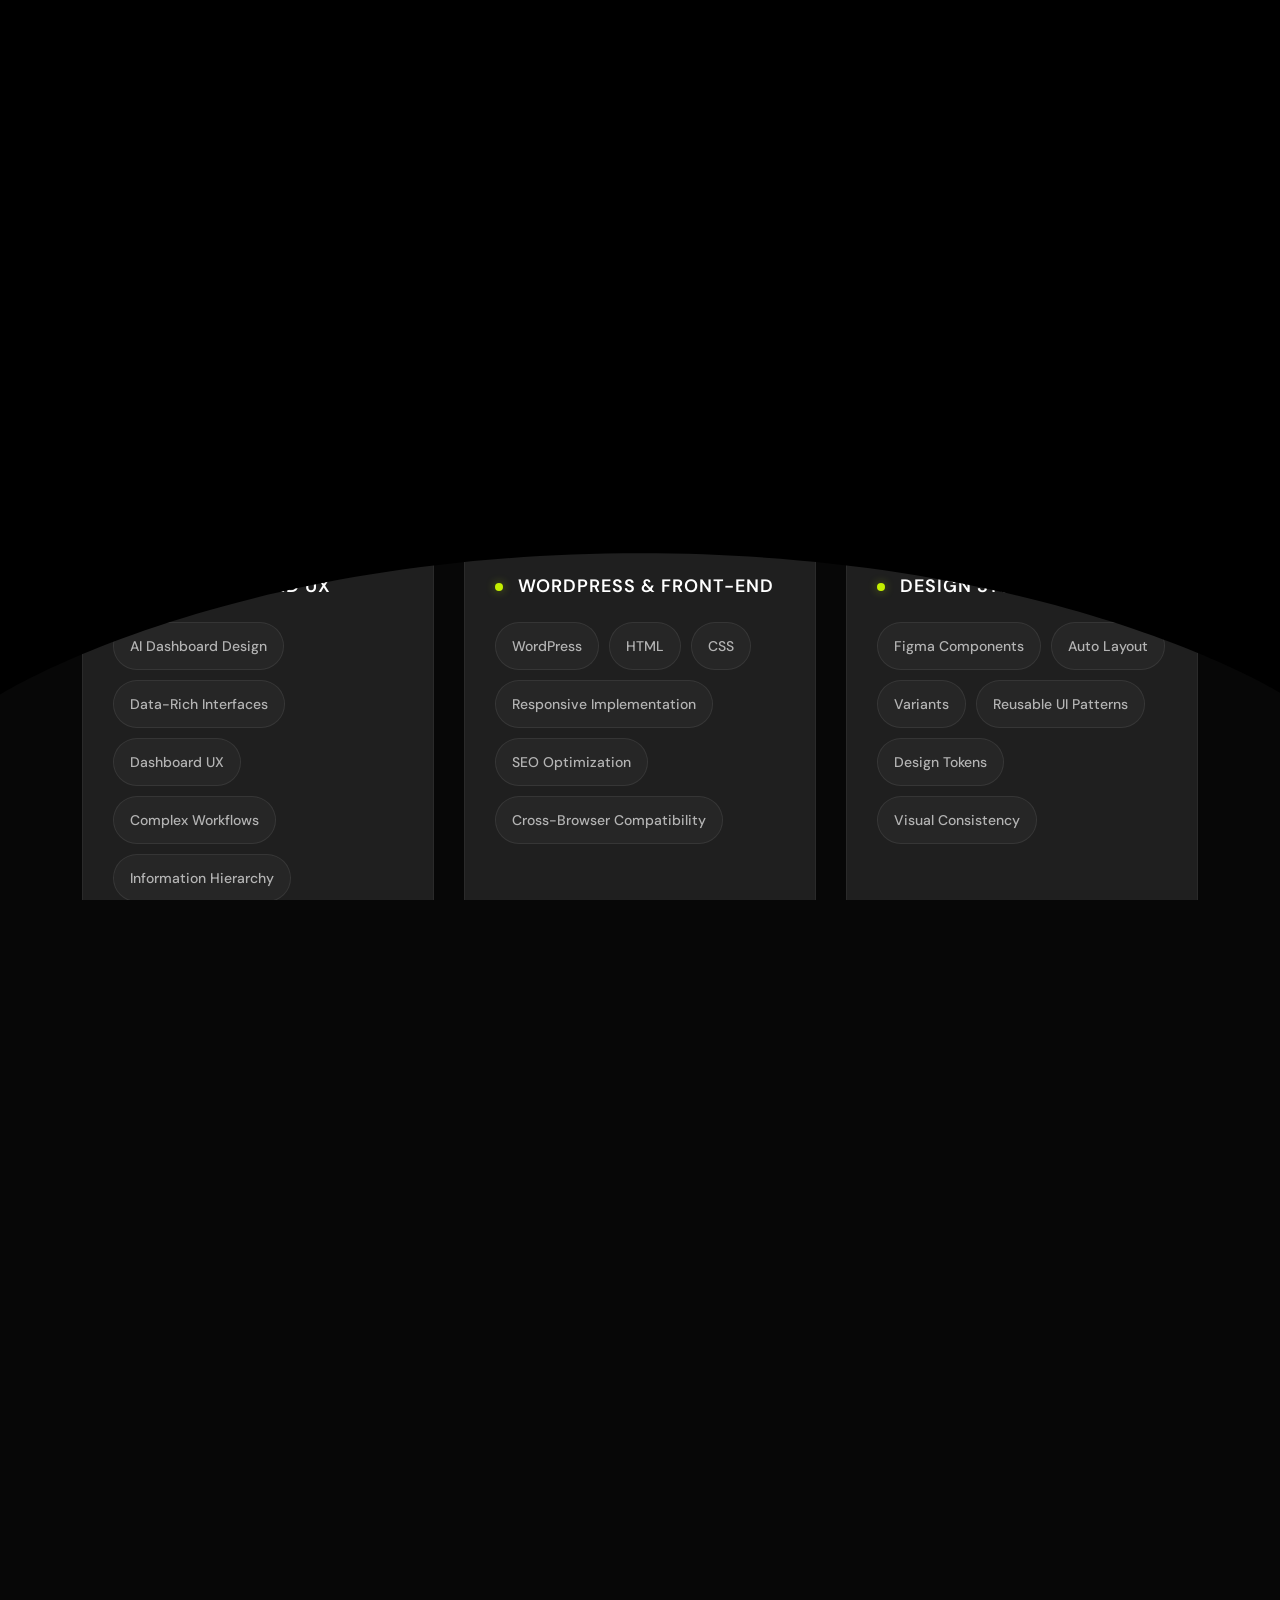
==== commit 26155fab: "portfolio updated" ====
--- a/about.html
+++ b/about.html
@@ -6,17 +6,20 @@
     <meta charset="utf-8">
     <meta http-equiv="X-UA-Compatible" content="IE=edge">
     <meta name="viewport" content="width=device-width, initial-scale=1">
-    <meta name="description" content="Wize - Creative Portfolio Showcase Template">
-    <meta name="keywords" content="personal, portfolio new, html, one page, bootstrap, new html template, design, creative, onepage, clean, modern">
-    <meta name="author" content="Tanvir Hossain">
+    <meta name="description" content="Lokesh Vanumu - Creative Portfolio Showcase Template">
+    <meta name="keywords"
+        content="personal, portfolio new, html, one page, bootstrap, new html template, design, creative, onepage, clean, modern">
+    <meta name="author" content="Lokesh Vanumu">
     <!-- PAGE TITLE -->
-    <title>Wize - Creative Personal Portfolio</title>
+    <title>Lokesh Vanumu - Creative Personal Portfolio</title>
     <!-- FAVICON ICON -->
     <link rel="shortcut icon" href="assets/images/favicon.png" type="image/x-icon" />
     <!-- ALL GOOGLE FONTS -->
     <link rel="preconnect" href="https://fonts.googleapis.com">
     <link rel="preconnect" href="https://fonts.gstatic.com" crossorigin>
-    <link href="https://fonts.googleapis.com/css2?family=DM+Sans:ital,opsz,wght@0,9..40,100..1000;1,9..40,100..1000&display=swap" rel="stylesheet">
+    <link
+        href="https://fonts.googleapis.com/css2?family=DM+Sans:ital,opsz,wght@0,9..40,100..1000;1,9..40,100..1000&display=swap"
+        rel="stylesheet">
     <!-- BOOTSTRAP CSS -->
     <link rel="stylesheet" href="assets/css/bootstrap.min.css" />
     <!-- FONT AWESOME CSS -->
@@ -78,7 +81,7 @@
                     <!-- START LOGO DESIGN AREA -->
                     <div class="logo-outer">
                         <div class="logo">
-                            <a href="index.html"><img src="assets/images/logos/logo.png" alt="Logo" title="Logo" /></a>
+                            <a href="index.html"><h2 style="font-size: 24px; font-weight: 700; color: #fff; margin: 0; letter-spacing: 1px;">Lokesh<span style="color: var(--primary-color)">.</span></h2></a>
                         </div>
                     </div>
                     <!-- / END LOGO DESIGN AREA -->
@@ -89,11 +92,12 @@
                             <div class="navbar-header">
                                 <div class="mobile-logo">
                                     <a href="index.html">
-                                        <img src="assets/images/logos/logo.png" alt="Logo" title="Logo" />
+                                        <h2 style="font-size: 24px; font-weight: 700; color: #fff; margin: 0; letter-spacing: 1px;">Lokesh<span style="color: var(--primary-color)">.</span></h2>
                                     </a>
                                 </div>
                                 <!-- Toggle Button -->
-                                <button type="button" class="navbar-toggle" data-bs-toggle="collapse" data-bs-target=".navbar-collapse">
+                                <button type="button" class="navbar-toggle" data-bs-toggle="collapse"
+                                    data-bs-target=".navbar-collapse">
                                     <span class="icon-bar"></span>
                                     <span class="icon-bar"></span>
                                     <span class="icon-bar"></span>
@@ -104,7 +108,6 @@
                                     <li><a class="nav-link-click" href="index.html">Home</a></li>
                                     <li><a class="nav-link-click" href="about.html">about</a></li>
                                     <li><a class="nav-link-click" href="projects.html">Projects</a></li>
-                                    <li><a class="nav-link-click" href="blog.html">blog</a></li>
                                     <li><a class="nav-link-click" href="contact.html">Contact</a></li>
                                 </ul>
                             </div>
@@ -113,10 +116,10 @@
                     </div>
                     <div class="about-social text-center">
                         <ul>
-                            <li><a href=""><i class="ri-facebook-circle-fill"></i></a></li>
-                            <li><a href=""><i class="ri-twitter-x-line"></i></a></li>
-                            <li><a href=""><i class="ri-linkedin-fill"></i></a></li>
-                            <li><a href=""><i class="ri-github-line"></i></a></li>
+                            <li><a href="https://linkedin.com/in/lokeshvanumu" target="_blank"><i
+                                        class="ri-linkedin-fill"></i></a></li>
+                            <li><a href="https://behance.net/lokeshuiuxdesigner" target="_blank"><i
+                                        class="ri-behance-fill"></i></a></li>
                         </ul>
                     </div>
                 </div>
@@ -134,7 +137,10 @@
                         <div class="row align-items-center">
                             <div class="col-lg-12">
                                 <h2>About me</h2>
-                                <p>With over 12 years of dedicated focus on designing products that achieve business goals, I have established myself as a trusted professional in the industry.</p>
+                                <p>I’m a UI/UX and Product Designer with 3+ years of experience creating user-centered
+                                    digital products across web, mobile, AI, fintech, and enterprise applications. I
+                                    enjoy turning complex business requirements into simple, accessible, and engaging
+                                    experiences.</p>
                             </div>
                         </div>
                         <div class="row">
@@ -142,28 +148,8 @@
                             <div class="col-6 col-lg-3">
                                 <div class="hero-counter-area wow fadeInUp delay-0-4s">
                                     <div class="counter-item counter-text-wrap">
-                                        <span class="count-text plus" data-speed="3000" data-stop="8">0</span>
-                                        <span class="counter-title">Years Of Experience</span>
-                                    </div>
-                                </div>
-                            </div>
-                            <!-- / END COUNTER DESIGN AREA -->
-                            <!-- START COUNTER DESIGN AREA -->
-                            <div class="col-6 col-lg-3">
-                                <div class="hero-counter-area wow fadeInUp delay-0-4s">
-                                    <div class="counter-item counter-text-wrap">
-                                        <span class="count-text k-plus" data-speed="3000" data-stop="1">0</span>
-                                        <span class="counter-title">Complete Projects</span>
-                                    </div>
-                                </div>
-                            </div>
-                            <!-- / END COUNTER DESIGN AREA -->
-                            <!-- START COUNTER DESIGN AREA -->
-                            <div class="col-6 col-lg-3">
-                                <div class="hero-counter-area wow fadeInUp delay-0-4s">
-                                    <div class="counter-item counter-text-wrap">
-                                        <span class="count-text plus" data-speed="3000" data-stop="90">0</span>
-                                        <span class="counter-title">Client Satisfactions</span>
+                                        <span class="count-text plus" data-speed="3000" data-stop="3">0</span>
+                                        <span class="counter-title">Years of Experience</span>
                                     </div>
                                 </div>
                             </div>
@@ -173,7 +159,27 @@
                                 <div class="hero-counter-area wow fadeInUp delay-0-4s">
                                     <div class="counter-item counter-text-wrap">
                                         <span class="count-text plus" data-speed="3000" data-stop="20">0</span>
-                                        <span class="counter-title">Cup of coffe</span>
+                                        <span class="counter-title">Websites Designed</span>
+                                    </div>
+                                </div>
+                            </div>
+                            <!-- / END COUNTER DESIGN AREA -->
+                            <!-- START COUNTER DESIGN AREA -->
+                            <div class="col-6 col-lg-3">
+                                <div class="hero-counter-area wow fadeInUp delay-0-4s">
+                                    <div class="counter-item counter-text-wrap">
+                                        <span class="count-text plus" data-speed="3000" data-stop="5">0</span>
+                                        <span class="counter-title">Mobile Applications</span>
+                                    </div>
+                                </div>
+                            </div>
+                            <!-- / END COUNTER DESIGN AREA -->
+                            <!-- START COUNTER DESIGN AREA -->
+                            <div class="col-6 col-lg-3">
+                                <div class="hero-counter-area wow fadeInUp delay-0-4s">
+                                    <div class="counter-item counter-text-wrap">
+                                        <span class="count-text plus" data-speed="3000" data-stop="15">0</span>
+                                        <span class="counter-title">WordPress Websites</span>
                                     </div>
                                 </div>
                             </div>
@@ -190,7 +196,7 @@
                                 <!-- START ABOUT IMAGE DESIGN AREA -->
                                 <div class="col-lg-5">
                                     <div class="about-image-part wow fadeInUp delay-0-3s">
-                                        <img src="assets/images/about/me.jpg" alt="About Me" />
+                                        <img src="assets/images/about/mine.png" alt="About Me" style="object-fit: cover;" />
                                     </div>
                                 </div>
                                 <!-- / END ABOUT IMAGE DESIGN AREA -->
@@ -198,12 +204,18 @@
                                 <div class="col-lg-7">
                                     <div class="about-content-part wow fadeInUp delay-0-5s">
                                         <h2>
-                                            A passionate <span>web designer</span> turning <span>ideas</span> into visually stunning, user-friendly websites.
+                                            Designing digital experiences that connect users and business goals.
                                         </h2>
                                         <p>
-                                            Hello! I’m Stefeny a self-taught & award-winning Digital Designer & Developer with over fifteen years of work experience. I started in my children’s room and got pro at renowned digital nexum AG agencies.
+                                            Turning complex requirements into simple, user-centered products.
                                         </p>
-                                        <p>Contrary to popular belief, Lorem Ipsum is not simply random text. It has roots in a piece of classical Latin literature from 45 BC, making it over 2000 years old. Richard McClintock, a Latin professor at Hampden-Sydney College in Virginia, looked up one of the more obscure Latin words, consectetur, from a Lorem Ipsum passage./p>
+                                        <p>
+                                            I work across the complete product design lifecycle — from user research,
+                                            requirement gathering, information architecture, and user flows to
+                                            wireframing, prototyping, design systems, usability testing, and developer
+                                            handoff. I collaborate closely with stakeholders, developers, and product
+                                            teams to turn ideas into practical, polished digital experiences.
+                                        </p>
                                     </div>
                                 </div>
                                 <!-- / END ABOUT TEXT DESIGN AREA -->
@@ -212,6 +224,168 @@
                     </div>
                 </section>
                 <!-- / END ABOUT DESIGN AREA -->
+
+                <!-- START SKILLS DESIGN AREA -->
+                <!-- START SKILLS DESIGN AREA -->
+                <div class="skills-design-area pt-60 pb-60">
+                    <div class="container">
+                        <div class="row">
+                            <div class="col-lg-12">
+                                <div class="section-title mb-40 text-center wow fadeInUp delay-0-2s">
+                                    <h2>SKILLS & EXPERTISE</h2>
+                                </div>
+                            </div>
+                        </div>
+                        
+                        <div class="skills-grid wow fadeInUp delay-0-4s">
+                            <!-- Skill Card 1 -->
+                            <div class="skill-card-premium">
+                                <div class="skill-card-header">
+                                    <div class="skill-accent-dot"></div>
+                                    <h4>UI/UX DESIGN</h4>
+                                </div>
+                                <div class="skill-chips">
+                                    <span class="skill-chip">User Research</span>
+                                    <span class="skill-chip">User Personas</span>
+                                    <span class="skill-chip">Journey Mapping</span>
+                                    <span class="skill-chip">Information Architecture</span>
+                                    <span class="skill-chip">Wireframing</span>
+                                    <span class="skill-chip">Prototyping</span>
+                                    <span class="skill-chip">Usability Testing</span>
+                                </div>
+                            </div>
+
+                            <!-- Skill Card 2 -->
+                            <div class="skill-card-premium">
+                                <div class="skill-card-header">
+                                    <div class="skill-accent-dot"></div>
+                                    <h4>PRODUCT DESIGN</h4>
+                                </div>
+                                <div class="skill-chips">
+                                    <span class="skill-chip">Product Discovery</span>
+                                    <span class="skill-chip">User Flows</span>
+                                    <span class="skill-chip">Interaction Design</span>
+                                    <span class="skill-chip">Design Systems</span>
+                                    <span class="skill-chip">Responsive Design</span>
+                                    <span class="skill-chip">Accessibility</span>
+                                    <span class="skill-chip">Developer Handoff</span>
+                                </div>
+                            </div>
+
+                            <!-- Skill Card 3 -->
+                            <div class="skill-card-premium">
+                                <div class="skill-card-header">
+                                    <div class="skill-accent-dot"></div>
+                                    <h4>WEB & MOBILE DESIGN</h4>
+                                </div>
+                                <div class="skill-chips">
+                                    <span class="skill-chip">Responsive Web Design</span>
+                                    <span class="skill-chip">Mobile App Design</span>
+                                    <span class="skill-chip">Dashboard UX</span>
+                                    <span class="skill-chip">Enterprise UX</span>
+                                    <span class="skill-chip">Data Visualization</span>
+                                    <span class="skill-chip">Cross-Browser Design</span>
+                                </div>
+                            </div>
+
+                            <!-- Skill Card 4 -->
+                            <div class="skill-card-premium">
+                                <div class="skill-card-header">
+                                    <div class="skill-accent-dot"></div>
+                                    <h4>AI & DASHBOARD UX</h4>
+                                </div>
+                                <div class="skill-chips">
+                                    <span class="skill-chip">AI Dashboard Design</span>
+                                    <span class="skill-chip">Data-Rich Interfaces</span>
+                                    <span class="skill-chip">Dashboard UX</span>
+                                    <span class="skill-chip">Complex Workflows</span>
+                                    <span class="skill-chip">Information Hierarchy</span>
+                                    <span class="skill-chip">Interaction Patterns</span>
+                                </div>
+                            </div>
+
+                            <!-- Skill Card 5 -->
+                            <div class="skill-card-premium">
+                                <div class="skill-card-header">
+                                    <div class="skill-accent-dot"></div>
+                                    <h4>WORDPRESS & FRONT-END</h4>
+                                </div>
+                                <div class="skill-chips">
+                                    <span class="skill-chip">WordPress</span>
+                                    <span class="skill-chip">HTML</span>
+                                    <span class="skill-chip">CSS</span>
+                                    <span class="skill-chip">Responsive Implementation</span>
+                                    <span class="skill-chip">SEO Optimization</span>
+                                    <span class="skill-chip">Cross-Browser Compatibility</span>
+                                </div>
+                            </div>
+
+                            <!-- Skill Card 6 -->
+                            <div class="skill-card-premium">
+                                <div class="skill-card-header">
+                                    <div class="skill-accent-dot"></div>
+                                    <h4>DESIGN SYSTEMS</h4>
+                                </div>
+                                <div class="skill-chips">
+                                    <span class="skill-chip">Figma Components</span>
+                                    <span class="skill-chip">Auto Layout</span>
+                                    <span class="skill-chip">Variants</span>
+                                    <span class="skill-chip">Reusable UI Patterns</span>
+                                    <span class="skill-chip">Design Tokens</span>
+                                    <span class="skill-chip">Visual Consistency</span>
+                                </div>
+                            </div>
+                        </div>
+
+                        <div class="row mt-5 pt-40">
+                            <div class="col-lg-12">
+                                <div class="section-title mb-30 text-center wow fadeInUp delay-0-4s">
+                                    <h2>TOOLS & TECHNOLOGIES</h2>
+                                </div>
+                                <div class="tools-grid wow fadeInUp delay-0-6s">
+                                    <div class="tool-card">
+                                        <svg class="tool-icon" fill="currentColor" role="img" viewBox="0 0 24 24" xmlns="http://www.w3.org/2000/svg"><title>Figma</title><path d="M15.852 8.981h-4.588V0h4.588c2.476 0 4.49 2.014 4.49 4.49s-2.014 4.491-4.49 4.491zM12.735 7.51h3.117c1.665 0 3.019-1.355 3.019-3.019s-1.355-3.019-3.019-3.019h-3.117V7.51zm0 1.471H8.148c-2.476 0-4.49-2.014-4.49-4.49S5.672 0 8.148 0h4.588v8.981zm-4.587-7.51c-1.665 0-3.019 1.355-3.019 3.019s1.354 3.02 3.019 3.02h3.117V1.471H8.148zm4.587 15.019H8.148c-2.476 0-4.49-2.014-4.49-4.49s2.014-4.49 4.49-4.49h4.588v8.98zM8.148 8.981c-1.665 0-3.019 1.355-3.019 3.019s1.355 3.019 3.019 3.019h3.117V8.981H8.148zM8.172 24c-2.489 0-4.515-2.014-4.515-4.49s2.014-4.49 4.49-4.49h4.588v4.441c0 2.503-2.047 4.539-4.563 4.539zm-.024-7.51a3.023 3.023 0 0 0-3.019 3.019c0 1.665 1.365 3.019 3.044 3.019 1.705 0 3.093-1.376 3.093-3.068v-2.97H8.148zm7.704 0h-.098c-2.476 0-4.49-2.014-4.49-4.49s2.014-4.49 4.49-4.49h.098c2.476 0 4.49 2.014 4.49 4.49s-2.014 4.49-4.49 4.49zm-.097-7.509c-1.665 0-3.019 1.355-3.019 3.019s1.355 3.019 3.019 3.019h.098c1.665 0 3.019-1.355 3.019-3.019s-1.355-3.019-3.019-3.019h-.098z"/></svg>
+                                        <span class="tool-name">Figma</span>
+                                    </div>
+                                    <div class="tool-card">
+                                        <svg class="tool-icon" fill="currentColor" role="img" viewBox="0 0 24 24" xmlns="http://www.w3.org/2000/svg"><title>Adobe XD</title><path d="M4.25.3C1.9.3 0 2.2 0 4.55v14.9c0 2.35 1.9 4.25 4.25 4.25h15.5c2.35 0 4.25-1.9 4.25-4.25V4.55C24 2.2 22.1.3 19.75.3Zm14.07 5.13h2.03c.05-.01.09.03.1.07v9.54c0 .18.01.38.02.6.02.21.03.41.04.58 0 .07-.03.13-.1.16-.52.22-1.07.38-1.63.48-.51.09-1.02.14-1.54.14-.74.01-1.48-.14-2.15-.45-.63-.29-1.15-.77-1.51-1.36-.37-.61-.55-1.37-.55-2.28a4.107 4.107 0 0 1 2.14-3.66c.7-.39 1.54-.58 2.53-.58.05 0 .12 0 .21.01s.19.01.31.02V5.54c0-.07.03-.11.1-.11zM3.68 6.3h2.27c.05 0 .1.01.14.02.04.02.07.05.1.09.19.43.41.86.64 1.29.24.43.47.85.72 1.27.24.42.46.84.67 1.27h.02c.21-.44.43-.87.65-1.29.22-.42.45-.84.68-1.26.23-.42.45-.85.67-1.26.01-.04.03-.08.06-.1a.19.19 0 0 1 .13-.02h2.11c.05-.01.1.02.11.07.01.01-.01.05-.03.07l-3 4.95 3.2 5.25c.02.04.03.08.02.12-.01.04-.05.01-.11.02h-2.29c-.16 0-.27-.01-.34-.11-.21-.42-.43-.83-.64-1.25-.21-.41-.44-.83-.68-1.26-.24-.43-.48-.86-.72-1.3h-.02c-.21.43-.44.86-.67 1.29-.23.43-.46.86-.68 1.28-.23.42-.46.85-.69 1.26-.04.1-.12.11-.23.11h-2.2c-.04 0-.07.02-.07-.03a.14.14 0 0 1 .02-.11l3.11-5.1L3.6 6.44c-.03-.04-.04-.08-.02-.1.02-.03.06-.04.1-.04zm13.94 4.23c-.39 0-.78.08-1.13.26-.34.17-.63.42-.85.74-.22.32-.33.75-.33 1.27-.01.35.05.7.17 1.03.1.27.25.51.45.71.19.18.42.32.68.4.27.09.55.13.83.13.15 0 .29-.01.42-.02.13.01.24-.01.36-.05v-4.4c-.09-.02-.18-.04-.27-.05-.11-.01-.22-.02-.33-.02Z"/></svg>
+                                        <span class="tool-name">Adobe XD</span>
+                                    </div>
+                                    <div class="tool-card">
+                                        <svg class="tool-icon" fill="currentColor" role="img" viewBox="0 0 24 24" xmlns="http://www.w3.org/2000/svg"><title>Sketch</title><path d="M12 1.25l6.75 6.637V2L12 1.25zm0 0l-6.05 7h12.1l-6.05-7zm0 0L5.25 2v5.887L12 1.25zM5.25 2L0 9l4.416-.68L5.25 2zM0 9l11.959 13.703.008-.014L4.443 9H0zm18.75-7l.834 6.32L24 9l-5.25-7zM24 9h-4.506l-7.523 13.69.029.06L24 9zM12 22.75l-.031-.057-.008.012.039.045zM5.436 9l6.533 13.686L18.564 9H5.436Z"/></svg>
+                                        <span class="tool-name">Sketch</span>
+                                    </div>
+                                    <div class="tool-card">
+                                        <svg class="tool-icon" fill="currentColor" role="img" viewBox="0 0 24 24" xmlns="http://www.w3.org/2000/svg"><title>Framer</title><path d="M4 0h16v8h-8zM4 8h8l8 8H4zM4 16h8v8z"/></svg>
+                                        <span class="tool-name">Framer</span>
+                                    </div>
+                                    <div class="tool-card">
+                                        <svg class="tool-icon" fill="currentColor" role="img" viewBox="0 0 24 24" xmlns="http://www.w3.org/2000/svg"><title>Adobe Illustrator</title><path d="M10.53 10.73c-.1-.31-.19-.61-.29-.92-.1-.31-.19-.6-.27-.89-.08-.28-.15-.54-.22-.78h-.02c-.09.43-.2.86-.34 1.29-.15.48-.3.98-.46 1.48-.14.51-.29.98-.44 1.4h2.54c-.06-.211-.14-.46-.23-.721-.09-.269-.18-.559-.27-.859zM19.75.3H4.25C1.9.3 0 2.2 0 4.55v14.9c0 2.35 1.9 4.25 4.25 4.25h15.5c2.35 0 4.25-1.9 4.25-4.25V4.55C24 2.2 22.1.3 19.75.3zM14.7 16.83h-2.091c-.069.01-.139-.04-.159-.11l-.82-2.38H7.91l-.76 2.35c-.02.09-.1.15-.19.141H5.08c-.11 0-.14-.061-.11-.18L8.19 7.38c.03-.1.06-.21.1-.33.04-.21.06-.43.06-.65-.01-.05.03-.1.08-.11h2.59c.08 0 .12.03.13.08l3.65 10.3c.03.109 0 .16-.1.16zm3.4-.15c0 .11-.039.16-.129.16H16.01c-.1 0-.15-.061-.15-.16v-7.7c0-.1.041-.14.131-.14h1.98c.09 0 .129.05.129.14v7.7zm-.209-9.03c-.231.24-.571.37-.911.35-.33.01-.65-.12-.891-.35-.23-.25-.35-.58-.34-.92-.01-.34.12-.66.359-.89.242-.23.562-.35.892-.35.391 0 .689.12.91.35.22.24.34.56.33.89.01.34-.11.67-.349.92z"/></svg>
+                                        <span class="tool-name">Illustrator</span>
+                                    </div>
+                                    <div class="tool-card">
+                                        <svg class="tool-icon" fill="currentColor" role="img" viewBox="0 0 24 24" xmlns="http://www.w3.org/2000/svg"><title>Adobe Photoshop</title><path d="M9.85 8.42c-.37-.15-.77-.21-1.18-.2-.26 0-.49 0-.68.01-.2-.01-.34 0-.41.01v3.36c.14.01.27.02.39.02h.53c.39 0 .78-.06 1.15-.18.32-.09.6-.28.82-.53.21-.25.31-.59.31-1.03.01-.31-.07-.62-.23-.89-.17-.26-.41-.46-.7-.57zM19.75.3H4.25C1.9.3 0 2.2 0 4.55v14.899c0 2.35 1.9 4.25 4.25 4.25h15.5c2.35 0 4.25-1.9 4.25-4.25V4.55C24 2.2 22.1.3 19.75.3zm-7.391 11.65c-.399.56-.959.98-1.609 1.22-.68.25-1.43.34-2.25.34-.24 0-.4 0-.5-.01s-.24-.01-.43-.01v3.209c.01.07-.04.131-.11.141H5.52c-.08 0-.12-.041-.12-.131V6.42c0-.07.03-.11.1-.11.17 0 .33 0 .56-.01.24-.01.49-.01.76-.02s.56-.01.87-.02c.31-.01.61-.01.91-.01.82 0 1.5.1 2.06.31.5.17.96.45 1.34.82.32.32.57.71.73 1.14.149.42.229.85.229 1.3.001.86-.199 1.57-.6 2.13zm7.091 3.89c-.28.4-.671.709-1.12.891-.49.209-1.09.318-1.811.318-.459 0-.91-.039-1.359-.129-.35-.061-.7-.17-1.02-.32-.07-.039-.121-.109-.111-.189v-1.74c0-.029.011-.07.041-.09.029-.02.06-.01.09.01.39.23.8.391 1.24.49.379.1.779.15 1.18.15.38 0 .65-.051.83-.141.16-.07.27-.24.27-.42 0-.141-.08-.27-.24-.4-.16-.129-.489-.279-.979-.471-.51-.18-.979-.42-1.42-.719-.31-.221-.569-.51-.761-.85-.159-.32-.239-.67-.229-1.021 0-.43.12-.84.341-1.21.25-.4.619-.72 1.049-.92.469-.239 1.059-.349 1.769-.349.41 0 .83.03 1.24.09.3.04.59.12.86.23.039.01.08.05.1.09.01.04.02.08.02.12v1.63c0 .04-.02.08-.05.1-.09.02-.14.02-.18 0-.3-.16-.62-.27-.96-.34-.37-.08-.74-.13-1.12-.13-.2-.01-.41.02-.601.07-.129.03-.24.1-.31.2-.05.08-.08.18-.08.27s.04.18.101.26c.09.11.209.2.34.27.229.12.47.23.709.33.541.18 1.061.43 1.541.73.33.209.6.49.789.83.16.318.24.67.23 1.029.011.471-.129.94-.389 1.331z"/></svg>
+                                        <span class="tool-name">Photoshop</span>
+                                    </div>
+                                    <div class="tool-card">
+                                        <svg class="tool-icon" fill="currentColor" role="img" viewBox="0 0 24 24" xmlns="http://www.w3.org/2000/svg"><title>WordPress</title><path d="M21.469 6.825c.84 1.537 1.318 3.3 1.318 5.175 0 3.979-2.156 7.456-5.363 9.325l3.295-9.527c.615-1.54.82-2.771.82-3.864 0-.405-.026-.78-.07-1.11m-7.981.105c.647-.03 1.232-.105 1.232-.105.582-.075.514-.93-.067-.899 0 0-1.755.135-2.88.135-1.064 0-2.85-.15-2.85-.15-.585-.03-.661.855-.075.885 0 0 .54.061 1.125.09l1.68 4.605-2.37 7.08L5.354 6.9c.649-.03 1.234-.1 1.234-.1.585-.075.516-.93-.065-.896 0 0-1.746.138-2.874.138-.2 0-.438-.008-.69-.015C4.911 3.15 8.235 1.215 12 1.215c2.809 0 5.365 1.072 7.286 2.833-.046-.003-.091-.009-.141-.009-1.06 0-1.812.923-1.812 1.914 0 .89.513 1.643 1.06 2.531.411.72.89 1.643.89 2.977 0 .915-.354 1.994-.821 3.479l-1.075 3.585-3.9-11.61.001.014zM12 22.784c-1.059 0-2.081-.153-3.048-.437l3.237-9.406 3.315 9.087c.024.053.05.101.078.149-1.12.393-2.325.609-3.582.609M1.211 12c0-1.564.336-3.05.935-4.39L7.29 21.709C3.694 19.96 1.212 16.271 1.211 12M12 0C5.385 0 0 5.385 0 12s5.385 12 12 12 12-5.385 12-12S18.615 0 12 0"/></svg>
+                                        <span class="tool-name">WordPress</span>
+                                    </div>
+                                    <div class="tool-card">
+                                        <svg class="tool-icon" fill="currentColor" role="img" viewBox="0 0 24 24" xmlns="http://www.w3.org/2000/svg"><title>HTML5</title><path d="M1.5 0h21l-1.91 21.563L11.977 24l-8.564-2.438L1.5 0zm7.031 9.75l-.232-2.718 10.059.003.23-2.622L5.412 4.41l.698 8.01h9.126l-.326 3.426-2.91.804-2.955-.81-.188-2.11H6.248l.33 4.171L12 19.351l5.379-1.443.744-8.157H8.531z"/></svg>
+                                        <span class="tool-name">HTML</span>
+                                    </div>
+                                    <div class="tool-card">
+                                        <svg class="tool-icon" fill="currentColor" role="img" viewBox="0 0 24 24" xmlns="http://www.w3.org/2000/svg"><title>CSS3</title><path d="M1.5 0h21l-1.91 21.563L11.977 24l-8.565-2.438L1.5 0zm17.09 4.413L5.41 4.41l.213 2.622 10.125.002-.255 2.716h-6.64l.24 2.573h6.182l-.366 3.523-2.91.804-2.956-.81-.188-2.11h-2.61l.29 3.855L12 19.288l5.373-1.53L18.59 4.414z"/></svg>
+                                        <span class="tool-name">CSS</span>
+                                    </div>
+                                </div>
+                            </div>
+                        </div>
+                    </div>
+                </div>
+                <!-- // END SKILLS DESIGN AREA -->
+
                 <!-- START RESUME EXPERIENCE DESIGN AREA -->
                 <div class="resume-area" id="resume">
                     <div class="container">
@@ -220,7 +394,8 @@
                                 <div class="col-xl-12 col-lg-12">
                                     <div class="section-title mb-40 wow fadeInUp delay-0-2s">
                                         <h2>Education & Experience</h2>
-                                        <p>Established history of success in design and development, consistently delivering valuable insights and driving significant results.</p>
+                                        <p>Established history of success in design and development, consistently
+                                            delivering valuable insights and driving significant results.</p>
                                     </div>
                                 </div>
                             </div>
@@ -229,26 +404,37 @@
                                     <div class="resume-wrapper wow fadeInUp delay-0-2s">
                                         <!-- START SINGLE EXPERIENCE DESIGN AREA -->
                                         <div class="resume-box">
-                                            <span class="resume-date">2020 - Present</span>
-                                            <h5 class="fw-medium">BloomHub Technology</h5>
-                                            <span>@ Application Developer</span>
-                                            <p>As a product designer at a leading e-commerce company, I was responsible for designing user interfaces for the company's online shopping platform. I collaborated closely with the company's marketing and development teams to create designs that not only looked great but also drove conversions and increased sales.</p>
+                                            <span class="resume-date">Jul 2025 - Present &middot; Hyderabad,
+                                                India</span>
+                                            <h5 class="fw-medium">Halcyon Technologies</h5>
+                                            <span>@ UI/UX Designer | Product Designer | WordPress Developer</span>
+                                            <p>Led end-to-end UX ownership for AI dashboard design, including user
+                                                research, information architecture, high-fidelity Figma prototypes,
+                                                data-rich enterprise interfaces, design systems, and developer handoff.
+                                            </p>
                                         </div>
                                         <!-- / END SINGLE EXPERIENCE DESIGN AREA -->
                                         <!-- START SINGLE EXPERIENCE DESIGN AREA -->
                                         <div class="resume-box">
-                                            <span class="resume-date">2018 - 2020</span>
-                                            <h5 class="fw-medium">Skyward Company Limited</h5>
-                                            <span>@ Products Designer</span>
-                                            <p>At a software startup, I worked as a product designer on a team that was responsible for developing a new mobile app. I was responsible for creating wireframes, designing user interfaces, and conducting user testing to ensure that the app was intuitive and user-friendly. My work helped the company launch a successful app that received positive feedback from users.</p>
+                                            <span class="resume-date">Feb 2025 - Present &middot; Remote</span>
+                                            <h5 class="fw-medium">Freelance</h5>
+                                            <span>@ UI/UX Designer | Product Designer | WordPress Developer</span>
+                                            <p>Led responsive web and mobile app projects end-to-end, covering user
+                                                research, user flows, wireframing, high-fidelity prototyping, usability
+                                                testing, design systems, stakeholder communication, and developer
+                                                handoff.</p>
                                         </div>
                                         <!-- / END SINGLE EXPERIENCE DESIGN AREA -->
                                         <!-- START SINGLE EXPERIENCE DESIGN AREA -->
                                         <div class="resume-box">
-                                            <span class="resume-date">2012 - 2028</span>
-                                            <h5 class="fw-medium">Atlas Innovations</h5>
-                                            <span>@ Senior Developer</span>
-                                            <p>As a freelance product designer, I worked with a variety of clients across different industries. I designed packaging for a new food product, created marketing materials for a fashion brand, and developed user interfaces for a healthcare startup. My ability to adapt to different industries and design challenges made me a valuable asset to my clients.</p>
+                                            <span class="resume-date">Sep 2023 - Jan 2025 &middot; Visakhapatnam,
+                                                India</span>
+                                            <h5 class="fw-medium">Vasmi Group</h5>
+                                            <span>@ UI/UX Designer | Product Designer | WordPress Developer</span>
+                                            <p>Owned the full design lifecycle for responsive websites and mobile
+                                                applications, from discovery and requirement gathering to information
+                                                architecture, user flows, prototyping, usability testing, design
+                                                systems, and developer handoff.</p>
                                         </div>
                                         <!-- / END SINGLE EXPERIENCE DESIGN AREA -->
                                     </div>
@@ -266,7 +452,8 @@
                                 <div class="col-xl-12 col-lg-12">
                                     <div class="section-title mb-40 wow fadeInUp delay-0-2s">
                                         <h2>Services</h2>
-                                        <p>My Services Pave the Way for Exceptional Experiences, Where Quality and Commitment Define Every Interaction."</p>
+                                        <p>My Services Pave the Way for Exceptional Experiences, Where Quality and
+                                            Commitment Define Every Interaction."</p>
                                     </div>
                                 </div>
                             </div>
@@ -276,8 +463,9 @@
                                     <div class="service-item wow fadeInUp delay-0-2s">
                                         <div class="content">
                                             <i class="ri-global-fill"></i>
-                                            <h4>Brand Identity Design</h4>
-                                            <p>bionik gives you the blocks & kits you need to create a true website within minutes.</p>
+                                            <h4>UI/UX Design</h4>
+                                            <p>User-centered experiences for responsive websites, mobile applications,
+                                                dashboards, and digital products.</p>
                                         </div>
                                     </div>
                                 </div>
@@ -287,8 +475,9 @@
                                     <div class="service-item wow fadeInUp delay-0-4s">
                                         <div class="content">
                                             <i class="ri-quill-pen-line"></i>
-                                            <h4>Website Design</h4>
-                                            <p>bionik gives you the blocks & kits you need to create a true website within minutes.</p>
+                                            <h4>Product Design</h4>
+                                            <p>End-to-end product design from research and user flows to prototypes,
+                                                design systems, and developer handoff.</p>
                                         </div>
                                     </div>
                                 </div>
@@ -298,8 +487,9 @@
                                     <div class="service-item wow fadeInUp delay-0-6s">
                                         <div class="content">
                                             <i class="ri-pantone-fill"></i>
-                                            <h4>Application Design</h4>
-                                            <p>bionik gives you the blocks & kits you need to create a true website within minutes.</p>
+                                            <h4>WordPress Design & Development</h4>
+                                            <p>Responsive WordPress websites with UX-focused design, HTML/CSS
+                                                customization, SEO optimization, and cross-browser compatibility.</p>
                                         </div>
                                     </div>
                                 </div>
@@ -316,10 +506,12 @@
                             <!-- START ABOUT TEXT DESIGN AREA -->
                             <div class="col-lg-12">
                                 <div class="call-to-action-part wow fadeInUp delay-0-2s text-center">
-                                    <h2>Are You Ready to kickstart your project?</h2>
-                                    <p>Reach out and let's make it happen ✨. I'm also available for full-time or Part-time opportunities to push the boundaries of design and deliver exceptional work.</p>
+                                    <h2>Ready to build something meaningful?</h2>
+                                    <p>Let’s turn your ideas and business requirements into thoughtful, user-centered
+                                        digital experiences.</p>
                                     <div class="hero-btns">
-                                        <a href="contact.html" class="theme-btn call-to-action-button">Let's Talk <i class="ri-download-line"></i></a>
+                                        <a href="contact.html" class="theme-btn call-to-action-button">Let's Talk <i
+                                                class="ri-download-line"></i></a>
                                     </div>
                                 </div>
                             </div>
@@ -336,7 +528,7 @@
                                 <div class="col-lg-12 text-center">
                                     <div class="copyright-text">
                                         <p>
-                                            &copy;Copyright <a href="index.html">Wize</a> All
+                                            &copy;Copyright <a href="index.html">Lokesh Vanumu</a> All
                                             Rights Reserved.
                                         </p>
                                     </div>
--- a/assets/css/style.css
+++ b/assets/css/style.css
@@ -1,4 +1,4 @@
-﻿/*
+/*
 * ----------------------------------------------------------------------------------------
 Author       : Tanvir Hossain
 Template Name: Wize - Creative Personal Portfolio
@@ -1170,9 +1170,9 @@
 
 .hero-content h1 {
     font-weight: 400;
-    line-height: 80px;
+    line-height: 56px;
     margin: 10px 0px;
-    font-size: 64px;
+    font-size: 44px;
     background: -webkit-linear-gradient(#fff, #696969);
     -webkit-background-clip: text;
     -webkit-text-fill-color: transparent;
@@ -1379,9 +1379,10 @@
     right: 0;
     top: 0;
     bottom: 0;
-    background-image: url(../../assets/images/about/me.jpg);
+    background-image: url(../../assets/images/about/mine.png);
     background-repeat: no-repeat;
-    background-position: 0 0;
+    background-position: center;
+    background-size: cover;
 }
 
 .glitch__layer:nth-child(1) {
@@ -1954,6 +1955,8 @@
     -webkit-transform: scale(1);
     transform: scale(1);
     width: 100%;
+    aspect-ratio: 3/2;
+    object-fit: cover;
     -webkit-transition: transform 0.4s cubic-bezier(0.165, 0.84, 0.44, 1);
     -webkit-transition: -webkit-transform 0.4s cubic-bezier(0.165, 0.84, 0.44, 1);
     transition: -webkit-transform 0.4s cubic-bezier(0.165, 0.84, 0.44, 1);
@@ -2003,8 +2006,17 @@
     transition: linear 0.06s
 }
 
-.portfolio-box .portfolio-caption *:hover {
+.portfolio-box .portfolio-caption h1:hover {
     text-shadow: 0 0 white
+}
+
+.portfolio-box .portfolio-caption .case-study-indicator {
+    font-size: 14px;
+    font-weight: 500;
+    margin-top: 8px;
+    color: var(--primary-color);
+    letter-spacing: 0.5px;
+    text-transform: uppercase;
 }
 
 .portfolio-box:hover:after {
@@ -3370,4 +3382,295 @@
     border-radius: 14px;
     padding: 25px;
     border: 1px solid var(--border-color);
+}
+
+/* --- SKILLS & EXPERTISE CUSTOM GRID --- */
+.skills-grid {
+    display: grid;
+    grid-template-columns: repeat(3, 1fr);
+    gap: 30px;
+    margin-top: 40px;
+}
+@media (max-width: 992px) {
+    .skills-grid {
+        grid-template-columns: repeat(2, 1fr);
+    }
+}
+@media (max-width: 768px) {
+    .skills-grid {
+        grid-template-columns: 1fr;
+    }
+}
+.skill-card-premium {
+    background: var(--lighter-color);
+    border: 1px solid rgba(255,255,255,0.05);
+    border-radius: 16px;
+    padding: 35px 30px;
+    transition: all 0.3s ease;
+}
+.skill-card-premium:hover {
+    border-color: rgba(196, 240, 0, 0.3);
+    transform: translateY(-5px);
+}
+.skill-card-header {
+    display: flex;
+    align-items: center;
+    margin-bottom: 25px;
+}
+.skill-accent-dot {
+    width: 8px;
+    height: 8px;
+    background: var(--primary-color);
+    border-radius: 50%;
+    margin-right: 15px;
+    box-shadow: 0 0 10px rgba(196, 240, 0, 0.4);
+}
+.skill-card-header h4 {
+    color: var(--white-color);
+    margin: 0;
+    font-size: 18px;
+    letter-spacing: 1px;
+    text-transform: uppercase;
+    font-weight: 600;
+}
+.skill-chips {
+    display: flex;
+    flex-wrap: wrap;
+    gap: 10px;
+}
+.skill-chip {
+    background: rgba(255,255,255,0.03);
+    border: 1px solid rgba(255,255,255,0.08);
+    color: var(--main-color);
+    padding: 8px 16px;
+    border-radius: 30px;
+    font-size: 14px;
+    font-weight: 500;
+    transition: all 0.3s ease;
+}
+.skill-chip:hover {
+    color: var(--white-color);
+    border-color: rgba(255,255,255,0.2);
+    background: rgba(255,255,255,0.08);
+}
+
+.tools-grid {
+    display: grid;
+    grid-template-columns: repeat(auto-fit, minmax(110px, 1fr));
+    gap: 20px;
+    margin-top: 40px;
+}
+@media (max-width: 576px) {
+    .tools-grid {
+        grid-template-columns: repeat(2, 1fr);
+    }
+}
+.tool-card {
+    background: var(--lighter-color);
+    border: 1px solid rgba(255,255,255,0.05);
+    padding: 25px 15px;
+    border-radius: 12px;
+    display: flex;
+    flex-direction: column;
+    align-items: center;
+    justify-content: center;
+    transition: all 0.3s ease;
+    text-align: center;
+}
+.tool-card:hover {
+    background: rgba(196, 240, 0, 0.05);
+    border-color: rgba(196, 240, 0, 0.3);
+    transform: translateY(-4px);
+}
+.tool-icon {
+    width: 36px;
+    height: 36px;
+    margin-bottom: 12px;
+    opacity: 0.9;
+    transition: all 0.3s ease;
+    color: var(--white-color);
+}
+.tool-card:hover .tool-icon {
+    opacity: 1;
+    transform: scale(1.05);
+}
+.tool-name {
+    color: var(--white-color);
+    font-size: 14px;
+    font-weight: 600;
+    letter-spacing: 0.5px;
+}
+
+/* BEHANCE PREVIEW MODAL */
+.behance-modal {
+    position: fixed;
+    top: 0;
+    left: 0;
+    width: 100vw;
+    height: 100vh;
+    z-index: 99999;
+    display: flex;
+    align-items: center;
+    justify-content: center;
+    opacity: 0;
+    visibility: hidden;
+    transition: opacity 0.3s ease, visibility 0.3s ease;
+}
+
+.behance-modal.active {
+    opacity: 1;
+    visibility: visible;
+}
+
+.behance-modal-backdrop {
+    position: absolute;
+    top: 0;
+    left: 0;
+    width: 100%;
+    height: 100%;
+    background: rgba(0, 0, 0, 0.85);
+    backdrop-filter: blur(5px);
+    -webkit-backdrop-filter: blur(5px);
+}
+
+.behance-modal-content {
+    position: relative;
+    width: 95vw;
+    max-width: 1600px;
+    height: 94vh;
+    background: #070707;
+    border: 1px solid rgba(196, 240, 0, 0.2);
+    border-radius: 12px;
+    display: flex;
+    flex-direction: column;
+    overflow: hidden;
+    transform: scale(0.98);
+    transition: transform 0.3s cubic-bezier(0.175, 0.885, 0.32, 1.275);
+    box-shadow: 0 20px 50px rgba(0, 0, 0, 0.8);
+}
+
+.behance-modal.active .behance-modal-content {
+    transform: scale(1);
+}
+
+.behance-modal-header {
+    display: flex;
+    align-items: center;
+    justify-content: space-between;
+    padding: 15px 25px;
+    background: #111;
+    border-bottom: 1px solid rgba(255, 255, 255, 0.05);
+}
+
+.behance-modal-header h3 {
+    margin: 0;
+    font-size: 18px;
+    color: #fff;
+    font-weight: 500;
+}
+
+.behance-modal-actions {
+    display: flex;
+    align-items: center;
+    gap: 20px;
+}
+
+.behance-modal-actions .theme-btn {
+    padding: 8px 18px;
+    font-size: 14px;
+    border-radius: 4px;
+}
+
+.behance-modal-close {
+    background: transparent;
+    border: none;
+    color: #888;
+    font-size: 32px;
+    line-height: 1;
+    cursor: pointer;
+    transition: color 0.3s ease;
+}
+
+.behance-modal-close:hover {
+    color: var(--primary-color);
+}
+
+.behance-modal-body {
+    flex: 1;
+    position: relative;
+    background: #000;
+}
+
+.behance-modal-body iframe {
+    width: 100%;
+    height: 100%;
+    border: none;
+    display: block;
+}
+
+.behance-modal-fallback {
+    position: absolute;
+    top: 0;
+    left: 0;
+    width: 100%;
+    height: 100%;
+    display: flex;
+    flex-direction: column;
+    align-items: center;
+    justify-content: center;
+    background: #070707;
+    text-align: center;
+    padding: 30px;
+}
+
+.behance-modal-fallback i {
+    font-size: 48px;
+    color: var(--primary-color);
+    margin-bottom: 15px;
+}
+
+.behance-modal-fallback h4 {
+    color: #fff;
+    margin-bottom: 10px;
+    font-size: 22px;
+}
+
+.behance-modal-fallback p {
+    color: #999;
+    margin-bottom: 25px;
+}
+
+body.modal-open {
+    overflow: hidden;
+}
+
+/* Modal Responsive */
+@media (max-width: 991px) {
+    .behance-modal-content {
+        width: 94vw;
+        height: 90vh;
+    }
+}
+
+@media (max-width: 767px) {
+    .behance-modal-content {
+        width: 100vw;
+        height: 100vh;
+        max-width: 100%;
+        border-radius: 0;
+        border: none;
+    }
+    .behance-modal-header {
+        padding: 12px 15px;
+    }
+    .behance-modal-header h3 {
+        font-size: 16px;
+    }
+    .behance-modal-actions .theme-btn {
+        padding: 6px 12px;
+        font-size: 12px;
+    }
+    .behance-modal-close {
+        font-size: 28px;
+    }
 }
--- a/assets/css/responsive.css
+++ b/assets/css/responsive.css
@@ -0,0 +1,1366 @@
+/*
+* ----------------------------------------------------------------------------------------
+Author       : Tanvir Hossain
+Template Name: Wize - Creative Personal Portfolio
+Version      : 1.0                                          
+* ----------------------------------------------------------------------------------------
+*/
+
+
+
+/* Medium Layout: 1280px. */
+
+@media only screen and (min-width: 992px) and (max-width: 1280px) {
+    .hero-content {
+        padding: 0;
+    }
+
+    .hero-content h1 {
+        line-height: 48px;
+        margin: 20px 0px;
+        font-size: 36px;
+
+    }
+
+    .main-hero-area {
+        padding-top: 140px;
+    }
+}
+
+
+/* Tablet Layout: 768px. */
+
+@media only screen and (min-width: 767px) and (max-width: 991px) {
+
+    .single-project-page-right {
+        margin-top: 50px;
+    }
+
+    .about-social {
+        margin-bottom: 30px;
+    }
+
+    .about-social {
+        display: none;
+    }
+
+    .main-menu .mobile-logo img {
+        width: 40px;
+    }
+
+    .section-title p {
+        padding-right: 50px;
+    }
+
+    .about-area {
+        padding-top: 100px;
+    }
+
+    .resume-area {
+        padding-top: 20px;
+    }
+
+    .skill-area {
+        padding-top: 20px;
+    }
+
+    .services-area {
+        padding-top: 20px;
+
+    }
+
+    .projects-area {
+        padding-top: 20px;
+    }
+
+    .testimonials-area {
+        padding-top: 20px;
+    }
+
+    .pricing-area {
+        padding-top: 20px;
+    }
+
+    .client-logo-area {
+        padding-top: 20px;
+    }
+
+    .contact-area {
+        padding: 50px 0px;
+    }
+
+    .blog-area {
+        padding-top: 20px;
+    }
+
+    .hero-content {
+        padding: 0;
+    }
+
+    .hero-content h1 {
+        line-height: 42px;
+        font-size: 32px;
+        padding: 20px 0px;
+    }
+
+    .fixed-header .main-menu .navbar-collapse li a {
+        color: var(--main-color);
+    }
+
+    .call-to-action-part {
+        padding: 30px 30px;
+    }
+
+    .call-to-action-part h2 {
+        font-size: 40px;
+        line-height: 50px;
+    }
+
+    .main-hero-area {
+        padding-top: 100px;
+        padding-bottom: 50px;
+    }
+
+    .company-design-area {
+        padding-top: 20px;
+    }
+
+    .about-content-part {
+        padding-left: 0px;
+    }
+
+    .services-area {
+        padding: 50px 0px;
+
+    }
+
+    .service-item {
+        margin-bottom: 30px;
+    }
+
+    .single-page-hero-area {
+        padding-top: 130px;
+        padding-bottom: 80px;
+    }
+
+    .single-page-hero-area h2 {
+        font-size: 50px;
+        line-height: 60px;
+    }
+
+    .single-page-hero-area p {
+        padding-right: 0px;
+    }
+
+    .about-content-part h2 {
+        margin-top: 30px;
+        margin-bottom: 30px;
+    }
+
+    .section-title h2 {
+        font-size: 50px;
+        line-height: 60px;
+    }
+
+    .blog-area {
+        padding: 50px 0px;
+    }
+
+    .blog-post-caption h2 a {
+        font-size: 30px;
+    }
+
+    .blog-post-caption {
+        padding-left: 20px;
+        padding-top: 30px;
+    }
+
+    .single-blog-post-details,
+    .single-blog-sidebar-area,
+    .post-comments-area {
+        padding-right: 0px;
+    }
+
+    .comment-form-area {
+        margin-left: 0px;
+        margin-bottom: 30px;
+    }
+}
+
+
+/* Mobile Layout: 320px. */
+
+@media only screen and (max-width: 767px) {
+    .comment-form-area {
+        margin-left: 0px;
+        margin-bottom: 30px;
+    }
+
+    .single-blog-post-details,
+    .single-blog-sidebar-area,
+    .post-comments-area {
+        padding-right: 0px;
+    }
+
+    .about-content-part {
+        padding-left: 0px;
+    }
+
+    .section-title h2 {
+        font-size: 50px;
+        line-height: 60px;
+    }
+
+    .single-project-page-right {
+        padding-top: 40px;
+    }
+
+    .single-page-hero-area {
+        padding-top: 130px;
+        padding-bottom: 80px;
+    }
+
+    .single-page-hero-area h2 {
+        font-size: 50px;
+        line-height: 60px;
+    }
+
+    .single-page-hero-area p {
+        padding-right: 0px;
+    }
+
+    .call-to-action-part {
+        padding: 30px 30px;
+    }
+
+    .call-to-action-part h2 {
+        font-size: 40px;
+        line-height: 50px;
+    }
+
+    .company-design-area {
+        padding: 10px 0px;
+    }
+
+    .main-hero-area {
+        padding-top: 100px;
+        padding-bottom: 20px;
+    }
+
+    body {
+        overflow-x: hidden;
+
+    }
+
+    .main-menu .mobile-logo img {
+        width: 40px;
+    }
+
+    .about-social {
+        display: none;
+    }
+
+    .section-title p {
+        padding-right: 10px;
+    }
+
+    .about-area {
+        padding-top: 50px;
+        padding-bottom: 50px;
+    }
+
+    .resume-area {
+        padding-top: 20px;
+    }
+
+    .skill-area {
+        padding-top: 20px;
+    }
+
+    .services-area {
+        padding: 50px 0px;
+
+    }
+
+    .service-item {
+        margin-bottom: 30px;
+    }
+
+    .projects-area {
+        padding-top: 20px;
+    }
+
+    .testimonials-area {
+        padding-top: 20px;
+    }
+
+    .pricing-area {
+        padding-top: 20px;
+    }
+
+    .client-logo-area {
+        padding-top: 20px;
+    }
+
+    .contact-area {
+        padding-top: 50px;
+        padding-bottom: 50px;
+    }
+
+    .blog-area {
+        padding: 50px 0px;
+    }
+
+    .blog-post-caption h2 a {
+        font-size: 30px;
+    }
+
+    .blog-post-caption {
+        padding-left: 20px;
+        padding-top: 30px;
+    }
+
+    .about-image-part {
+        padding-bottom: 30px;
+    }
+
+    .fixed-header .main-menu .navbar-collapse li a {
+        color: #fff;
+    }
+
+    .fixed-header .main-menu .navbar-collapse li a:hover {
+        color: var(--primary-color);
+    }
+
+    .hero-content {
+        padding: 0px 10px;
+    }
+
+    .hero-content h1 {
+        line-height: 38px;
+        font-size: 28px;
+        padding: 20px 0px;
+    }
+
+    .hero-content .dot-shape {
+        left: 3%;
+        top: 15%;
+    }
+
+    .hero-content .dot-shape2 {
+        right: 6%;
+        top: 58%;
+    }
+
+    .hero-counter-area {
+        width: 100%;
+    }
+
+    .hero-counter-area .count-text {
+        font-size: 30px;
+    }
+
+    .hero-counter-area .counter-title {
+        font-size: 14px;
+    }
+
+}
+
+
+/* Wide Mobile vertical Layout: 480px. */
+
+@media only screen and (min-width: 480px) and (max-width: 767px) {
+    .hero-content {
+        padding: 0;
+    }
+}
+
+
+
+
+
+
+
+@media only screen and (min-width: 1200px) {
+    .row-cols-xl-7>* {
+        width: 14.2857%;
+        -webkit-box-flex: 0;
+        -ms-flex: 0 0 auto;
+        flex: 0 0 auto;
+    }
+}
+
+@media only screen and (min-width: 1400px) {
+    .gap-10 {
+        --bs-gutter-x: 10px;
+    }
+}
+
+@media only screen and (min-width: 1400px) {
+    .gap-20 {
+        --bs-gutter-x: 20px;
+    }
+}
+
+@media only screen and (min-width: 1400px) {
+    .gap-30 {
+        --bs-gutter-x: 30px;
+    }
+}
+
+@media only screen and (min-width: 1400px) {
+    .gap-40 {
+        --bs-gutter-x: 40px;
+    }
+}
+
+@media only screen and (min-width: 1400px) {
+    .gap-50 {
+        --bs-gutter-x: 50px;
+    }
+}
+
+@media only screen and (min-width: 1400px) {
+    .gap-60 {
+        --bs-gutter-x: 60px;
+    }
+}
+
+@media only screen and (min-width: 1400px) {
+    .gap-70 {
+        --bs-gutter-x: 70px;
+    }
+}
+
+@media only screen and (min-width: 1400px) {
+    .gap-80 {
+        --bs-gutter-x: 80px;
+    }
+}
+
+@media only screen and (min-width: 1400px) {
+    .gap-90 {
+        --bs-gutter-x: 90px;
+    }
+}
+
+@media only screen and (min-width: 1400px) {
+    .gap-100 {
+        --bs-gutter-x: 100px;
+    }
+}
+
+@media only screen and (min-width: 1400px) {
+    .gap-110 {
+        --bs-gutter-x: 110px;
+    }
+}
+
+@media only screen and (min-width: 1400px) {
+    .gap-120 {
+        --bs-gutter-x: 120px;
+    }
+}
+
+@media only screen and (min-width: 1400px) {
+    .gap-130 {
+        --bs-gutter-x: 130px;
+    }
+}
+
+@media only screen and (min-width: 1400px) {
+    .gap-140 {
+        --bs-gutter-x: 140px;
+    }
+}
+
+@media only screen and (min-width: 1400px) {
+    .gap-150 {
+        --bs-gutter-x: 150px;
+    }
+}
+
+@media only screen and (max-width: 375px) {
+    .col-small {
+        -webkit-box-flex: 0;
+        -ms-flex: 0 0 100%;
+        flex: 0 0 100%;
+        max-width: 100%;
+    }
+}
+
+
+@media only screen and (min-width: 376px) {
+    .list-style-one li {
+        font-size: 20px;
+    }
+}
+
+@media only screen and (max-width: 479px) {
+    .list-style-one.two-column li {
+        width: 100%;
+    }
+}
+
+
+
+@media only screen and (max-width: 767px) {
+    .menu-social {
+        display: none;
+    }
+}
+
+@media only screen and (max-width: 1399px) {
+    .onepage-menu {
+        padding-top: 20px;
+        padding-bottom: 20px;
+    }
+}
+
+@media only screen and (max-width: 1399px) {
+    .onepage-menu li .menu-item {
+        padding-top: 15px;
+        padding-bottom: 15px;
+    }
+}
+
+@media only screen and (max-width: 575px) {
+    .onepage-menu li .menu-item {
+        padding-top: 10px;
+        padding-bottom: 10px;
+    }
+}
+
+
+
+@media only screen and (max-width: 375px) {
+    .about-image-part {
+        padding-left: 50px;
+    }
+}
+
+
+
+@media only screen and (min-width: 992px) and (max-width: 1199px) {
+    .hero-counter-area {
+        padding-left: 28px;
+        padding-right: 28px;
+    }
+}
+
+@media only screen and (max-width: 767px) {
+    .hero-counter-area {
+        padding-left: 25px;
+        padding-right: 25px;
+    }
+}
+
+
+@media only screen and (max-width: 479px) {
+    .resume-item .content h4 {
+        font-size: 20px;
+        line-height: 1.3;
+    }
+}
+
+@media only screen and (max-width: 1199px) {
+    .resume-items-wrap {
+        padding-left: 25px;
+        padding-right: 25px;
+    }
+}
+
+@media only screen and (max-width: 1199px) {
+    .resume-items-wrap:before {
+        left: 45%;
+    }
+}
+
+@media only screen and (max-width: 767px) {
+    .resume-items-wrap:before {
+        display: none;
+    }
+}
+
+@media only screen and (min-width: 992px) and (max-width: 1199px) {
+    .blog-item {
+        display: block;
+    }
+}
+
+@media only screen and (max-width: 767px) {
+    .blog-item {
+        display: block;
+    }
+}
+
+@media only screen and (min-width: 992px) and (max-width: 1199px) {
+    .blog-item .image {
+        max-width: none;
+        margin-right: 0;
+        margin-bottom: 15px;
+    }
+}
+
+@media only screen and (max-width: 767px) {
+    .blog-item .image {
+        max-width: none;
+        margin-right: 0;
+        margin-bottom: 15px;
+    }
+}
+
+@media only screen and (min-width: 992px) and (max-width: 1199px) {
+    .blog-item .content {
+        padding: 30px 0px;
+    }
+}
+
+@media only screen and (max-width: 767px) {
+    .blog-item .content {
+        padding: 30px 0px;
+    }
+}
+
+@media only screen and (max-width: 375px) {
+    .blog-item .content {
+        padding-left: 20px;
+        padding-right: 20px;
+    }
+}
+
+@media only screen and (min-width: 992px) and (max-width: 1199px) {
+    .blog-item.style-two .content {
+        padding-left: 15px;
+        padding-right: 15px;
+    }
+}
+
+@media only screen and (max-width: 375px) {
+    .blog-item.style-two .content {
+        padding-left: 15px;
+        padding-right: 15px;
+    }
+}
+
+@media only screen and (max-width: 991px) {
+    .blog-content {
+        padding-left: 25px;
+        padding-right: 25px;
+    }
+}
+
+@media only screen and (max-width: 991px) {
+    .blog-content h4 {
+        font-size: 23px;
+    }
+}
+
+@media only screen and (max-width: 375px) {
+    .blog-content h4 {
+        font-size: 20px;
+    }
+}
+
+@media only screen and (max-width: 1199px) {
+    .blog-details-wrap .content {
+        padding-left: 15px;
+        padding-right: 15px;
+    }
+}
+
+@media only screen and (max-width: 479px) {
+    .blog-details-wrap .content {
+        padding-left: 0;
+        padding-right: 0;
+    }
+}
+
+.blog-details-wrap .content h4 {
+    margin-bottom: 18px;
+}
+
+@media only screen and (min-width: 480px) {
+    .blog-details-wrap .content h4 {
+        font-size: 27px;
+    }
+}
+
+@media only screen and (max-width: 991px) {
+    .author-date-share .text {
+        margin-right: 30px;
+    }
+}
+
+@media only screen and (max-width: 479px) {
+    .author-date-share .text {
+        margin-right: 20px;
+    }
+}
+
+@media only screen and (min-width: 576px) {
+    .author-date-share .text h5 {
+        font-size: 22px;
+    }
+}
+
+@media only screen and (max-width: 375px) {
+    .author-date-share .text h5 {
+        font-size: 18px;
+    }
+}
+
+@media only screen and (max-width: 767px) {
+    blockquote {
+        font-size: 22px;
+        padding-left: 100px;
+    }
+
+    blockquote:before {
+        left: 30px;
+        font-size: 40px;
+    }
+}
+
+@media only screen and (max-width: 479px) {
+    blockquote {
+        font-size: 20px;
+        padding-left: 60px;
+        padding-right: 25px;
+    }
+
+    blockquote:before {
+        left: 15px;
+        font-size: 25px;
+    }
+}
+
+@media only screen and (max-width: 375px) {
+    blockquote {
+        font-size: 18px;
+        padding-left: 25px;
+    }
+
+    blockquote:before {
+        display: none;
+    }
+}
+
+@media only screen and (min-width: 376px) {
+    .next-prev-post .post-item h6 {
+        font-size: 18px;
+    }
+}
+
+@media only screen and (max-width: 767px) {
+    .comments {
+        padding-left: 40px;
+        padding-right: 40px;
+    }
+}
+
+@media only screen and (max-width: 375px) {
+    .comments {
+        padding-left: 25px;
+        padding-right: 25px;
+    }
+}
+
+@media only screen and (min-width: 376px) {
+    .comment-body .content h6 {
+        font-size: 18px;
+    }
+}
+
+@media only screen and (max-width: 575px) {
+    .comment-body.comment-child {
+        margin-left: 30px;
+    }
+}
+
+@media only screen and (max-width: 767px) {
+    .admin-comment .comment-body {
+        display: block;
+        padding-left: 40px;
+        padding-right: 40px;
+    }
+}
+
+@media only screen and (max-width: 375px) {
+    .admin-comment .comment-body {
+        padding-left: 25px;
+        padding-right: 25px;
+    }
+}
+
+@media only screen and (min-width: 376px) {
+    .admin-comment .comment-body .content h5 {
+        font-size: 22px;
+    }
+}
+
+@media only screen and (min-width: 768px) {
+    .admin-comment .comment-body .author-thumb {
+        margin-bottom: 0;
+    }
+}
+
+@media only screen and (max-width: 375px) {
+    .admin-comment .comment-body .author-thumb {
+        max-width: 100px;
+    }
+}
+
+@media only screen and (min-width: 1400px) {
+    .error-content .section-title h1 {
+        font-size: 85px;
+    }
+}
+
+@media only screen and (min-width: 1400px) {
+    .error-content .section-title h2 {
+        font-size: 55px;
+    }
+}
+
+@media only screen and (min-width: 992px) {
+    .widget_newsletter form {
+        margin-left: auto;
+        margin-right: auto;
+    }
+}
+
+@media only screen and (min-width: 376px) {
+    .list-style-two li {
+        font-size: 20px;
+    }
+}
+
+@media only screen and (max-width: 991px) {
+    .main-header .logo-outer {
+        display: none;
+    }
+}
+
+@media only screen and (max-width: 767px) {
+    .onepage-menu li .menu-item span {
+        display: none;
+    }
+}
+
+@media only screen and (max-width: 1399px) {
+    .onepage-menu .active a {
+        border-radius: 5px;
+    }
+}
+
+@media only screen and (max-width: 767px) {
+    .hero-menu {
+        display: none;
+    }
+}
+
+@media only screen and (max-width: 991px) {
+    .hero-menu li .menu-item span {
+        display: none;
+    }
+}
+
+@media only screen and (max-width: 991px) {
+    .main-menu {
+        width: 100%;
+    }
+}
+
+@media only screen and (max-width: 575px) {
+    .main-menu .mobile-logo {
+        max-width: 150px;
+    }
+}
+
+@media only screen and (max-width: 991px) {
+    .main-menu .collapse {
+        overflow: auto;
+    }
+}
+
+@media only screen and (max-width: 991px) {
+    .main-menu .navbar-collapse>ul {
+        display: block;
+        padding: 25px 0;
+        overflow-x: hidden;
+        background: var(--lighter-color);
+        max-height: calc(100vh - 100px);
+    }
+
+    .main-menu .navbar-collapse>ul>li:last-child {
+        border-bottom: 1px solid var(--main-color);
+    }
+}
+
+@media only screen and (max-width: 991px) {
+    .main-menu .navbar-collapse {
+        left: 45%;
+        width: 50%;
+        position: absolute;
+    }
+}
+
+@media only screen and (max-width: 991px) {
+    .main-menu .navbar-collapse li.dropdown .dropdown-btn {
+        position: absolute;
+        right: 10px;
+        top: 0;
+        width: 50px;
+        height: 43px;
+        border-left: 1px solid var(--main-color);
+        text-align: center;
+        line-height: 43px;
+    }
+}
+
+@media only screen and (max-width: 1399px) {
+    .main-menu .navbar-collapse li {
+        padding-left: 10px;
+        padding-right: 10px;
+    }
+}
+
+@media only screen and (max-width: 991px) {
+    .main-menu .navbar-collapse li {
+        display: block;
+        padding: 0 15px;
+        border-top: 1px solid var(--main-color);
+    }
+}
+
+@media only screen and (max-width: 991px) {
+    .main-menu .navbar-collapse li a {
+        padding: 10px 10px;
+        line-height: 22px;
+        color: #fff;
+        opacity: .7;
+    }
+}
+
+@media only screen and (min-width: 992px) {
+    .main-menu .navbar-collapse li a:after {
+        content: '';
+        opacity: 0;
+        position: absolute;
+        left: 0;
+        top: 115%;
+        -webkit-transition: 0.5s;
+        -o-transition: 0.5s;
+        transition: 0.5s;
+        width: 100%;
+        height: 2px;
+        background: var(--primary-color);
+    }
+}
+
+@media only screen and (max-width: 991px) {
+    .main-menu .navbar-collapse li .megamenu {
+        position: relative;
+        -webkit-box-shadow: none;
+        box-shadow: none;
+        width: 100%;
+    }
+
+    .main-menu .navbar-collapse li .megamenu .container {
+        max-width: 100%;
+    }
+
+    .main-menu .navbar-collapse li .megamenu .row {
+        margin: 0px;
+    }
+}
+
+@media only screen and (max-width: 991px) {
+    .main-menu .navbar-collapse li ul {
+        position: relative;
+        display: none;
+        width: 100%;
+        -webkit-box-shadow: none;
+        box-shadow: none;
+    }
+
+    .main-menu .navbar-collapse li ul:after {
+        display: block;
+        clear: both;
+        content: "";
+    }
+}
+
+@media only screen and (max-width: 991px) and (max-width: 375px) {
+    .main-menu .navbar-collapse li ul {
+        min-width: auto;
+    }
+}
+
+@media only screen and (max-width: 991px) {
+    .main-menu .navbar-collapse li ul li ul {
+        left: auto;
+    }
+}
+
+@media only screen and (max-width: 991px) {
+    .main-menu .navbar-header {
+        display: -webkit-box;
+        display: -ms-flexbox;
+        display: flex;
+        -webkit-box-align: center;
+        -ms-flex-align: center;
+        align-items: center;
+        -webkit-box-pack: start;
+        -ms-flex-pack: start;
+        justify-content: start;
+    }
+}
+
+@media only screen and (max-width: 991px) {
+    .banner-inner h1 {
+        font-size: 65px;
+    }
+}
+
+@media only screen and (max-width: 767px) {
+    .banner-inner h1 {
+        font-size: 55px;
+    }
+}
+
+@media only screen and (max-width: 575px) {
+    .banner-inner h1 {
+        font-size: 45px;
+    }
+}
+
+@media only screen and (max-width: 375px) {
+    .banner-inner h1 {
+        font-size: 35px;
+    }
+}
+
+@media only screen and (min-width: 768px) {
+    .banner-inner h3 {
+        font-size: 35px;
+    }
+}
+
+@media only screen and (max-width: 375px) {
+    .banner-inner h3 {
+        font-size: 25px;
+    }
+}
+
+@media only screen and (max-width: 375px) {
+    .breadcrumb {
+        font-size: 16px;
+    }
+}
+
+@media only screen and (max-width: 1399px) {
+    .author-image-part .bg-circle {
+        left: 0;
+        top: 15%;
+        width: 300px;
+        height: 300px;
+    }
+}
+
+@media only screen and (max-width: 479px) {
+    .about-btn h6 {
+        font-size: 14px;
+    }
+}
+
+@media only screen and (max-width: 991px) {
+    .about-btn.btn-one {
+        left: 5%;
+    }
+}
+
+@media only screen and (max-width: 575px) {
+    .service-item {
+        padding-left: 25px;
+        padding-right: 25px;
+    }
+}
+
+@media only screen and (max-width: 479px) {
+    .service-item {
+        display: block;
+    }
+}
+
+
+@media only screen and (max-width: 479px) {
+    .service-item .content {
+        margin-top: 25px;
+        margin-bottom: 25px;
+    }
+}
+
+@media only screen and (max-width: 479px) {
+    .contact-page-form {
+        padding-left: 20px;
+        padding-right: 20px;
+    }
+}
+
+@media only screen and (max-width: 1399px) {
+    .our-location iframe {
+        height: 500px;
+    }
+}
+
+@media only screen and (max-width: 991px) {
+    .our-location iframe {
+        height: 400px;
+    }
+}
+
+@media only screen and (max-width: 575px) {
+    .our-location iframe {
+        height: 350px;
+    }
+}
+
+@media only screen and (min-width: 992px) and (max-width: 1199px) {
+    .project-content {
+        padding-left: 20px;
+        padding-right: 20px;
+    }
+}
+
+@media only screen and (max-width: 767px) {
+    .project-content {
+        padding-left: 40px;
+        padding-right: 40px;
+    }
+}
+
+@media only screen and (max-width: 479px) {
+    .project-content {
+        padding-left: 25px;
+        padding-right: 25px;
+    }
+}
+
+@media only screen and (max-width: 375px) {
+    .project-content {
+        padding-left: 0;
+        padding-right: 0;
+    }
+}
+
+@media only screen and (max-width: 767px) {
+    .project-content h2 {
+        font-size: 35px;
+    }
+}
+
+@media only screen and (max-width: 479px) {
+    .project-content h2 {
+        font-size: 30px;
+        line-height: 1.3;
+    }
+}
+
+@media only screen and (max-width: 1199px) {
+    .project-item.style-two .project-content {
+        padding-left: 25px;
+        padding-right: 25px;
+    }
+}
+
+@media only screen and (max-width: 375px) {
+    .project-item.style-two .project-content {
+        padding-left: 0;
+        padding-right: 0;
+    }
+}
+
+@media only screen and (max-width: 479px) {
+    .project-item.style-two .project-content h3 {
+        font-size: 25px;
+    }
+}
+
+@media only screen and (max-width: 375px) {
+    .project-item.style-three .project-content {
+        padding-left: 25px;
+        padding-right: 25px;
+    }
+}
+
+@media only screen and (min-width: 992px) and (max-width: 1199px) {
+    .project-details-info {
+        padding-left: 35px;
+        padding-right: 35px;
+    }
+}
+
+@media only screen and (max-width: 375px) {
+    .project-details-info {
+        padding-left: 35px;
+        padding-right: 35px;
+    }
+}
+
+@media only screen and (min-width: 376px) {
+    .pd-info-item h5 {
+        font-size: 22px;
+    }
+}
+
+@media only screen and (max-width: 479px) {
+    .tag-share {
+        padding-left: 15px;
+        padding-right: 15px;
+    }
+}
+
+@media only screen and (max-width: 1199px) {
+    .testimonial-item {
+        padding-left: 25px;
+        padding-right: 25px;
+    }
+}
+
+
+@media only screen and (max-width: 1199px) {
+    .pricing-item .pricing-header {
+        padding-left: 25px;
+        padding-right: 25px;
+    }
+}
+
+@media only screen and (max-width: 1199px) {
+    .pricing-item .pricing-header .price {
+        font-size: 40px;
+    }
+}
+
+@media only screen and (max-width: 375px) {
+    .pricing-item .pricing-header .price {
+        font-size: 35px;
+    }
+}
+
+@media only screen and (max-width: 1199px) {
+    .pricing-item .pricing-details {
+        padding-left: 25px;
+        padding-right: 25px;
+    }
+}
+
+@media only screen and (max-width: 375px) {
+    .pricing-item .pricing-details ul li {
+        font-size: 18px;
+    }
+}
+
+@media only screen and (max-width: 991px) {
+    .client-logo-wrap .client-logo-item {
+        width: calc(25% - 60px);
+        margin-bottom: 40px;
+    }
+}
+
+@media only screen and (max-width: 767px) {
+    .client-logo-wrap .client-logo-item {
+        width: calc(33.33% - 60px);
+    }
+}
+
+@media only screen and (max-width: 375px) {
+    .client-logo-wrap .client-logo-item {
+        width: calc(50% - 60px);
+    }
+}
+
+@media only screen and (max-width: 991px) {
+    .client-logo-wrap {
+        -webkit-box-pack: center;
+        -ms-flex-pack: center;
+        justify-content: center;
+    }
+}
+
+@media only screen and (max-width: 375px) {
+    .blog-item .content h5 {
+        font-size: 20px;
+    }
+}
+
+@media only screen and (min-width: 768px) {
+    .comment-body {
+        display: -webkit-box;
+        display: -ms-flexbox;
+        display: flex;
+    }
+}
+
+@media only screen and (min-width: 992px) and (max-width: 1199px) {
+    .main-sidebar {
+        padding-left: 20px;
+        padding-right: 20px;
+    }
+}
+
+@media only screen and (max-width: 375px) {
+    .main-sidebar {
+        padding-left: 25px;
+        padding-right: 25px;
+    }
+}
+
+@media only screen and (max-width: 1199px) {
+    .widget-recent-news ul li .image {
+        margin-right: 20px;
+    }
+}
+
+@media only screen and (max-width: 375px) {
+    .widget-recent-news ul li h5 {
+        font-size: 16px;
+    }
+}
+
+@media only screen and (max-width: 375px) {
+    .cta-widget {
+        padding-left: 25px;
+        padding-right: 25px;
+    }
+}
+
+@media only screen and (min-width: 992px) {
+    .widget_nav_menu {
+        margin-left: auto;
+        margin-right: auto;
+        max-width: -webkit-max-content;
+        max-width: -moz-max-content;
+        max-width: max-content;
+    }
+}
+
+@media only screen and (min-width: 1200px) {
+    .main-header .container-fluid {
+        padding-left: 55px;
+        padding-right: 55px;
+    }
+}
+
+@media only screen and (max-width: 991px) {
+    .nav-outer {
+        width: 100%;
+    }
+}
+
+@media only screen and (max-width: 991px) {
+    .main-menu .navbar-collapse li ul li {
+        padding: 0 15px;
+    }
+}
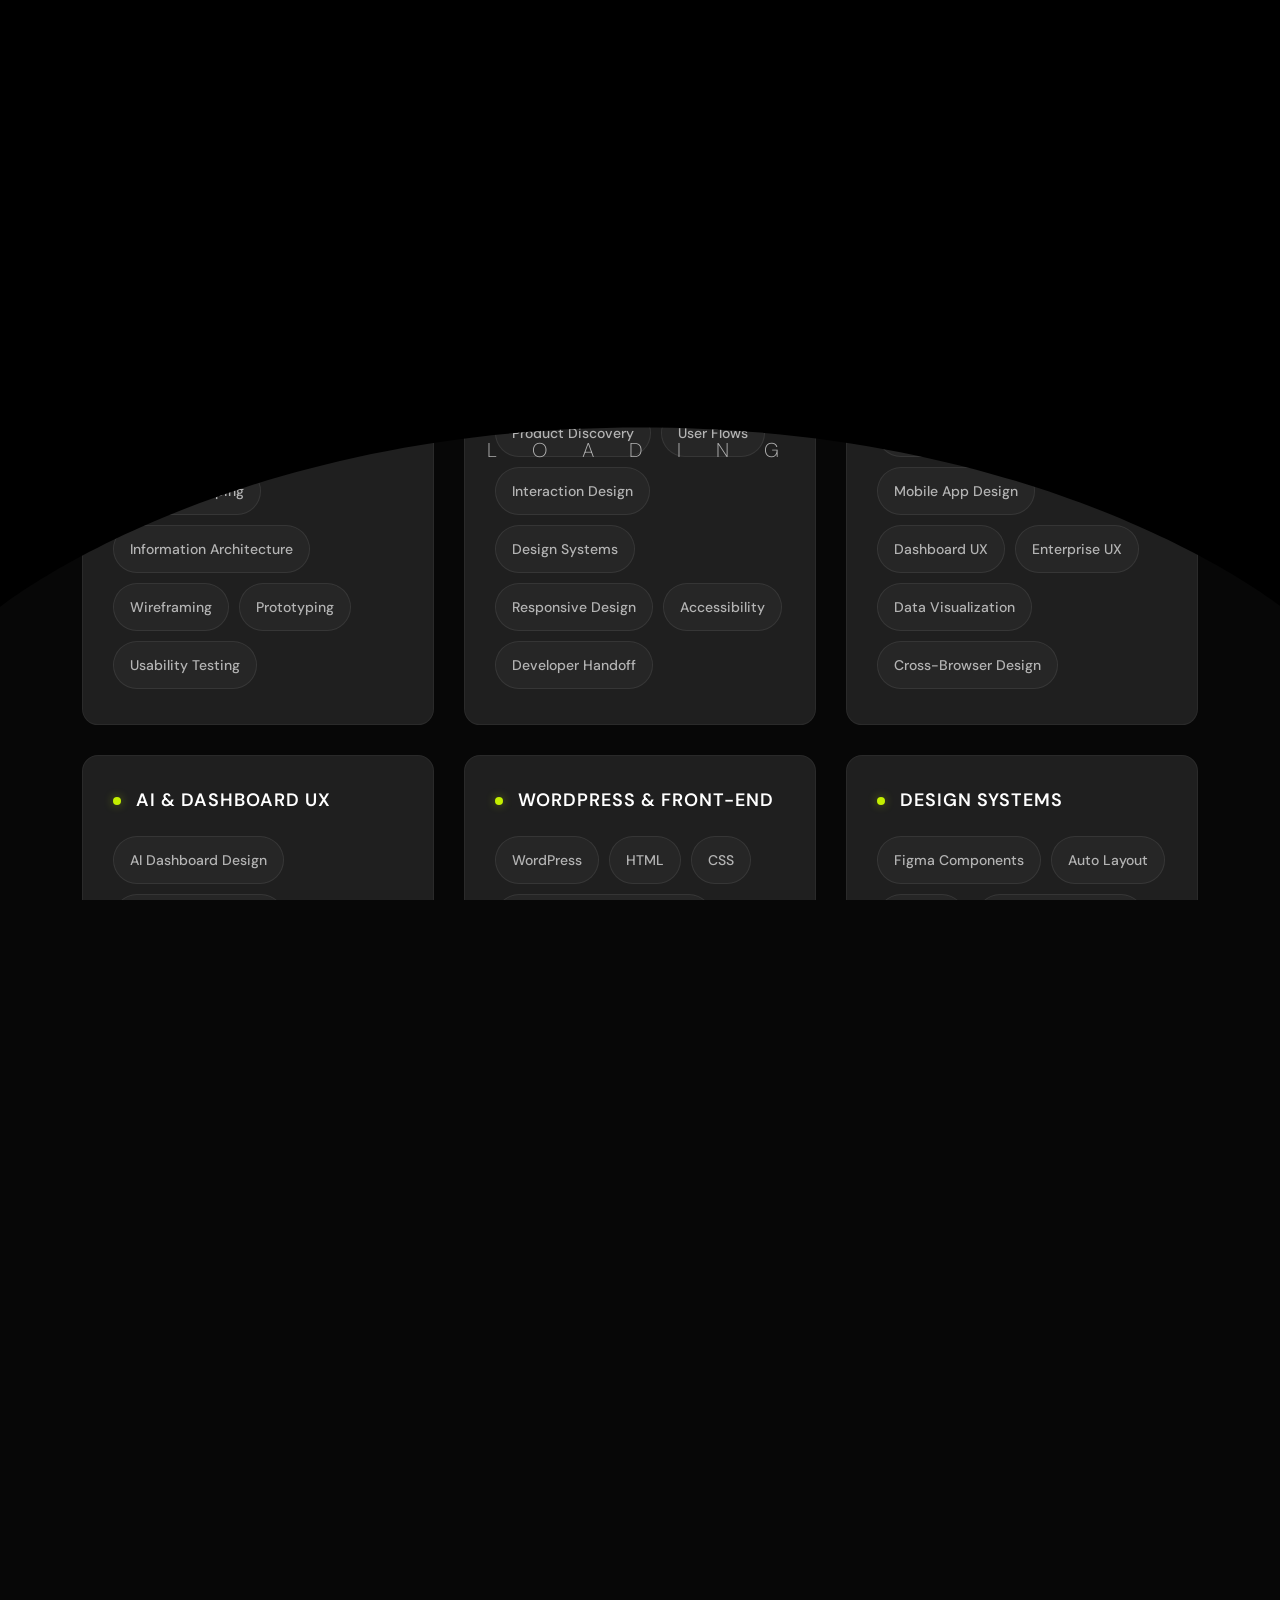
==== commit 771d7419: "fav icon" ====
--- a/about.html
+++ b/about.html
@@ -13,7 +13,7 @@
     <!-- PAGE TITLE -->
     <title>Lokesh Vanumu - Creative Personal Portfolio</title>
     <!-- FAVICON ICON -->
-    <link rel="shortcut icon" href="assets/images/favicon.png" type="image/x-icon" />
+    <link rel="shortcut icon" href="assets/images/favicon.svg" type="image/svg+xml" />
     <!-- ALL GOOGLE FONTS -->
     <link rel="preconnect" href="https://fonts.googleapis.com">
     <link rel="preconnect" href="https://fonts.gstatic.com" crossorigin>
@@ -576,4 +576,4 @@
     <script src="assets/js/script.js"></script>
 </body>
 
-</html>+</html>
